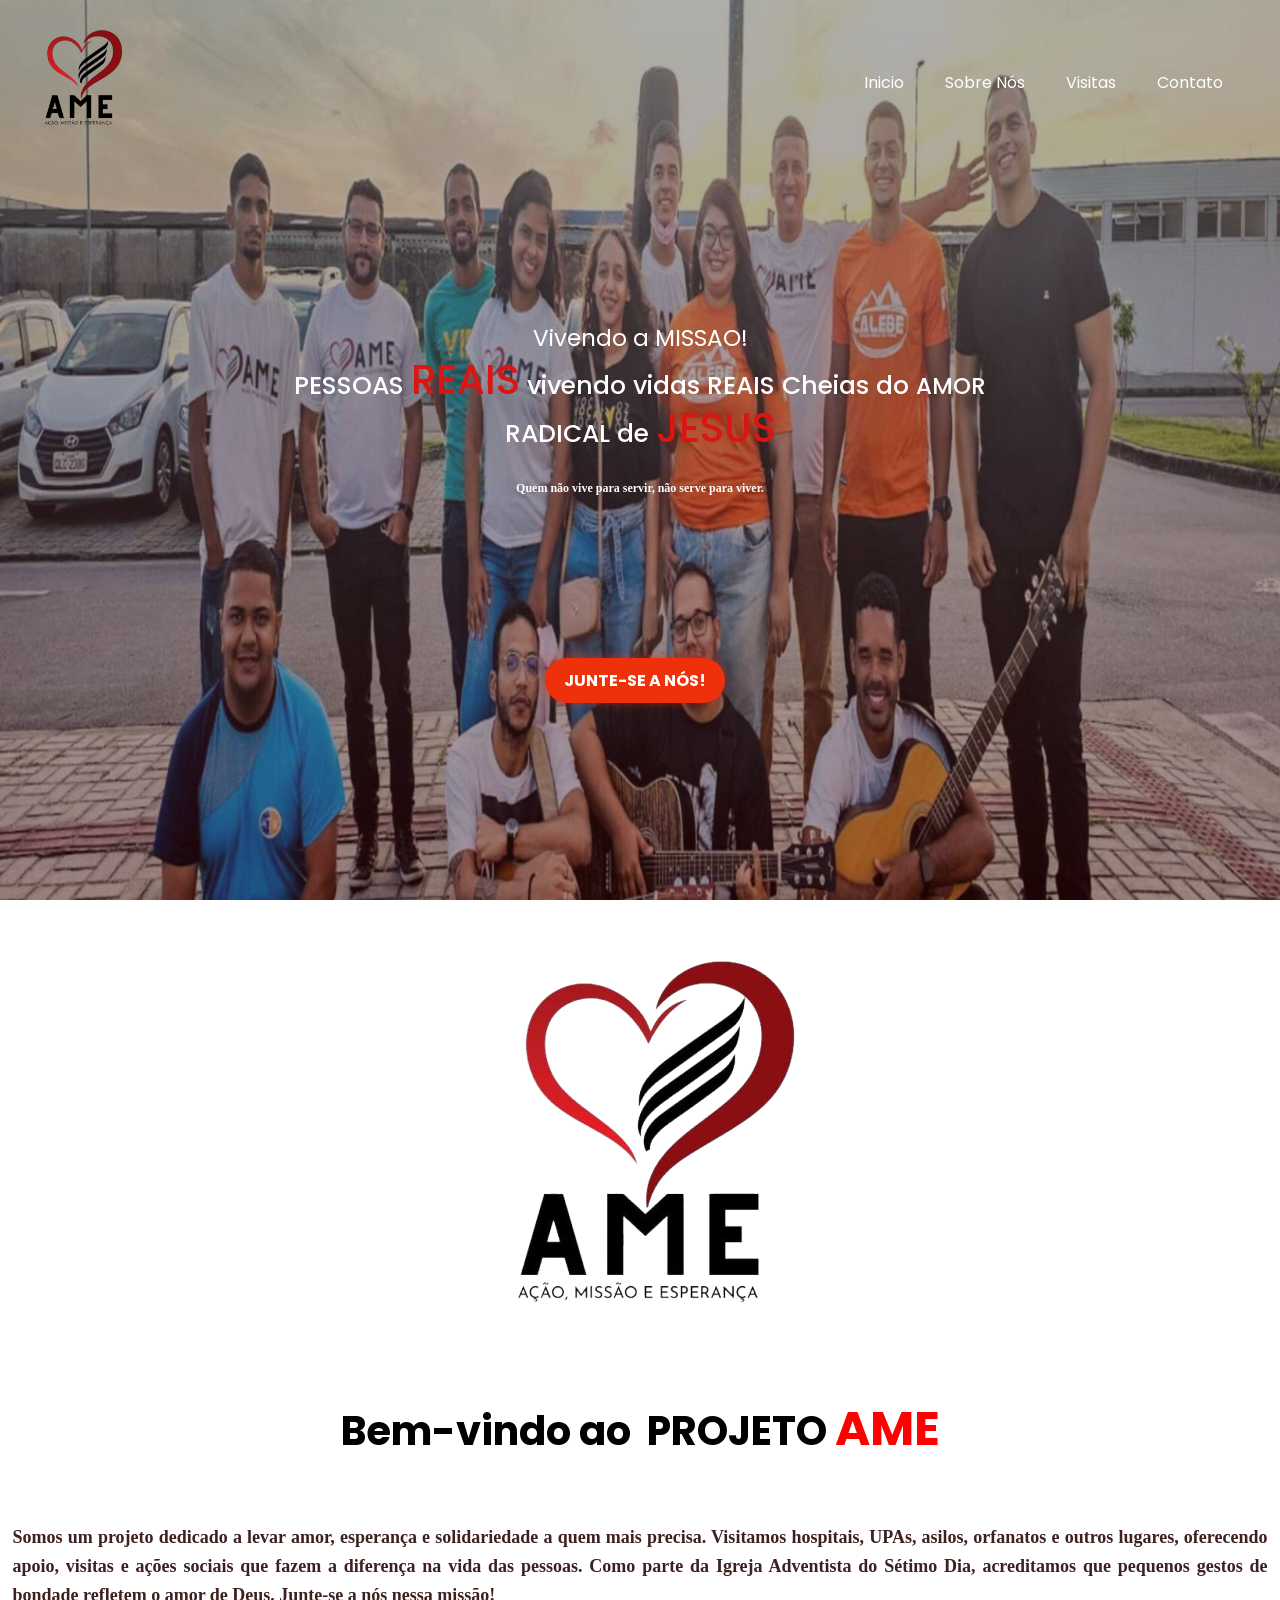
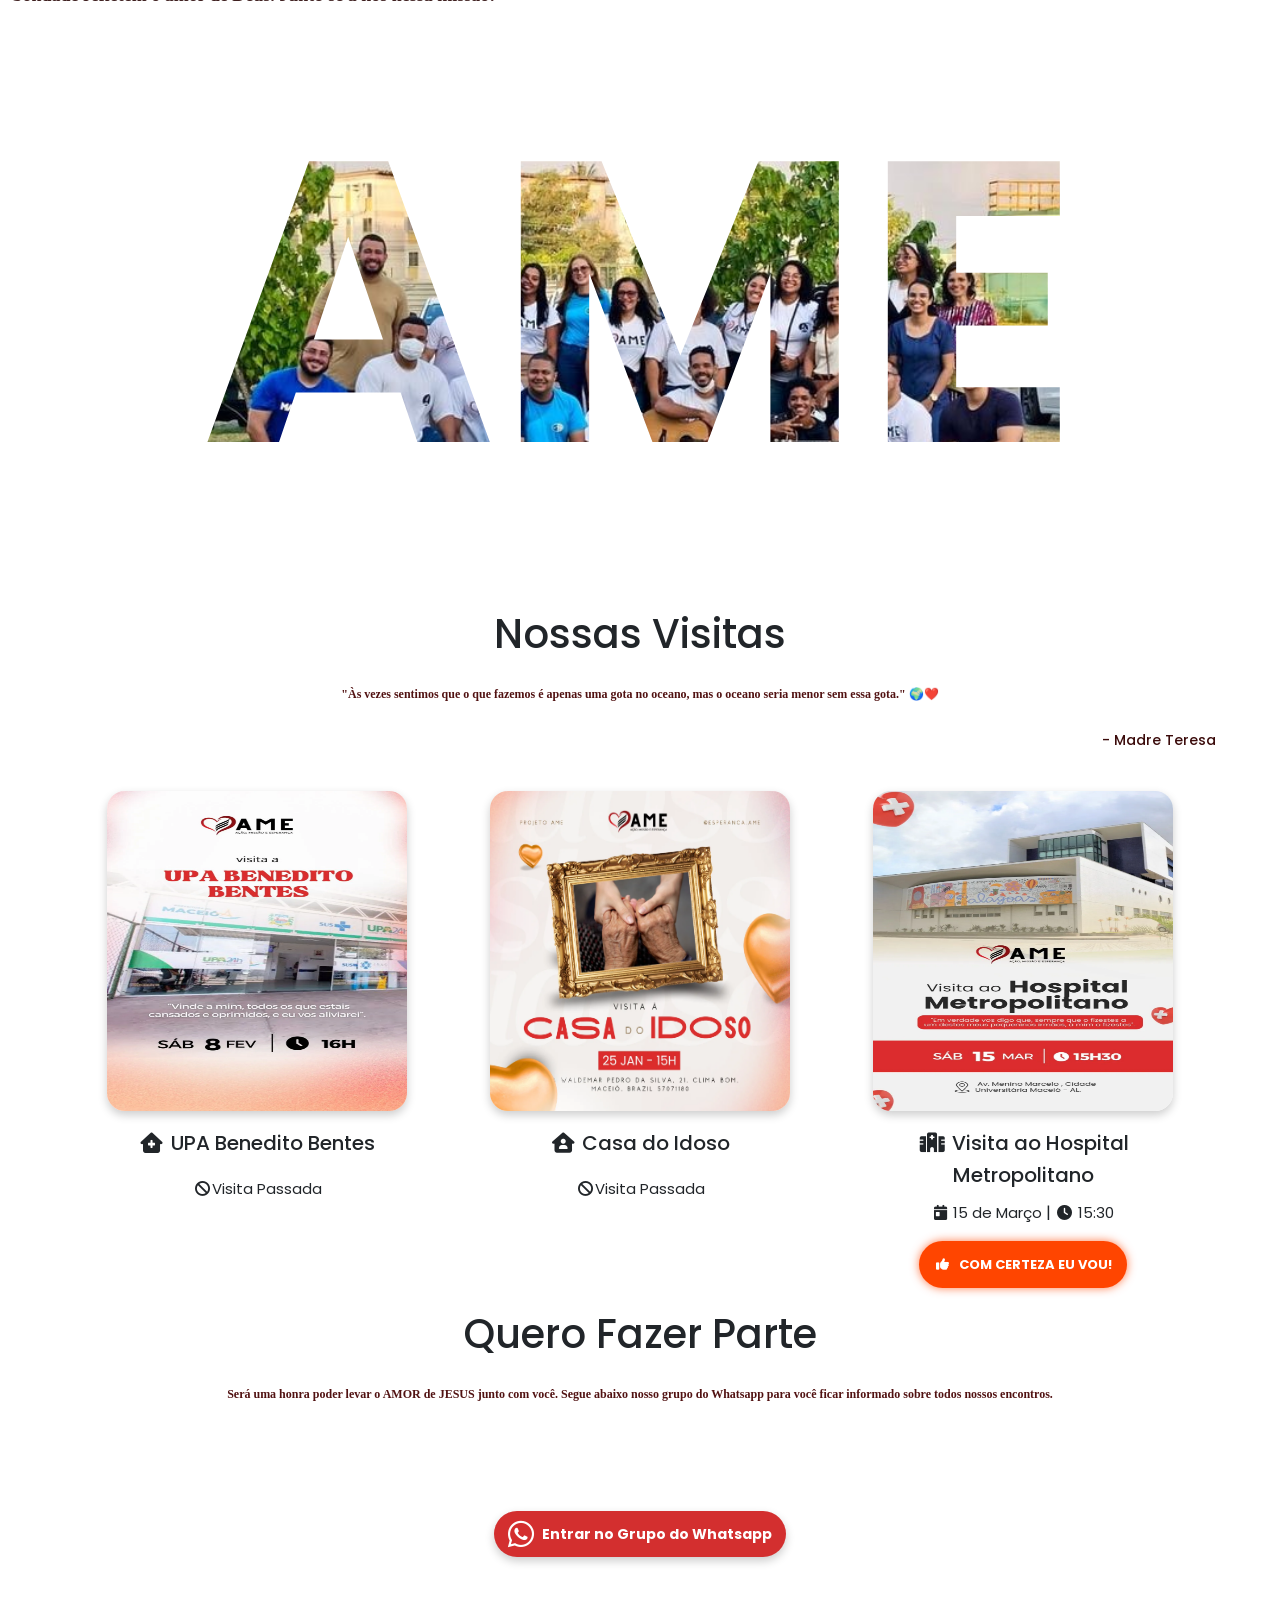
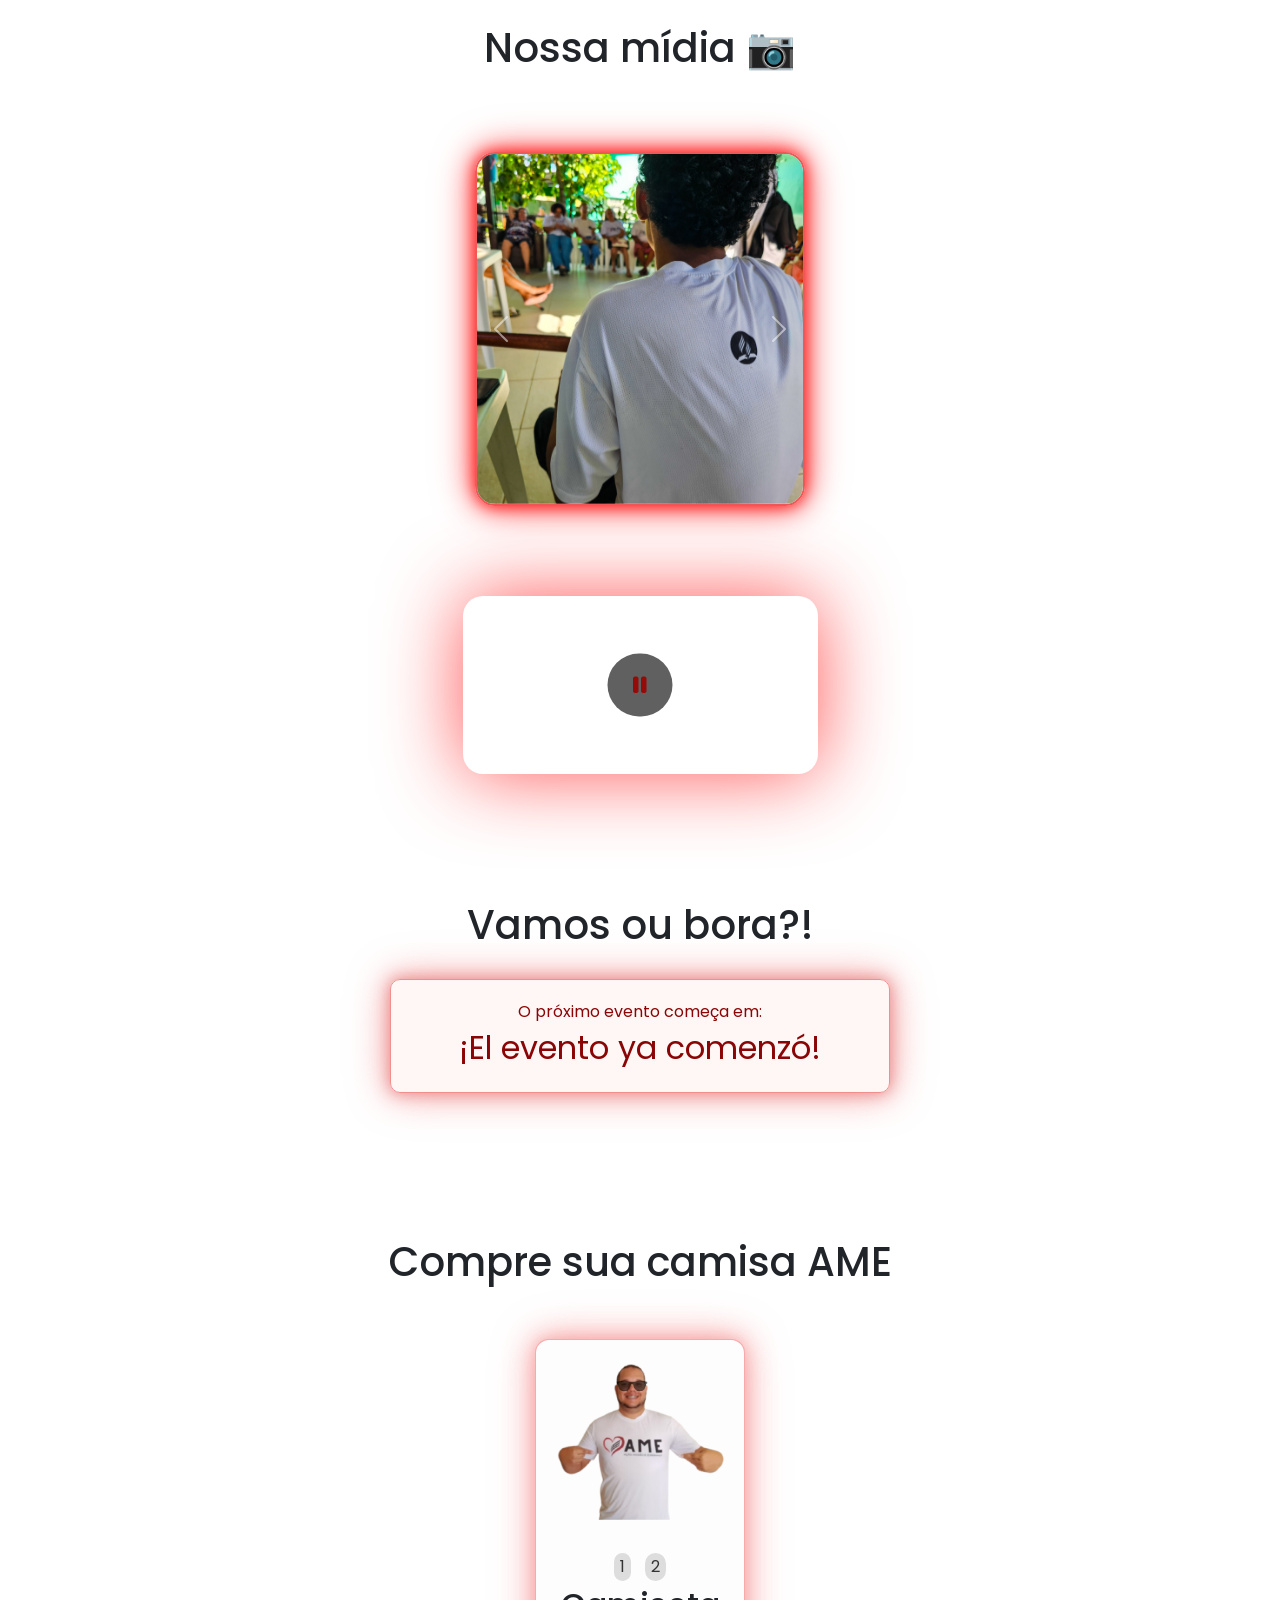
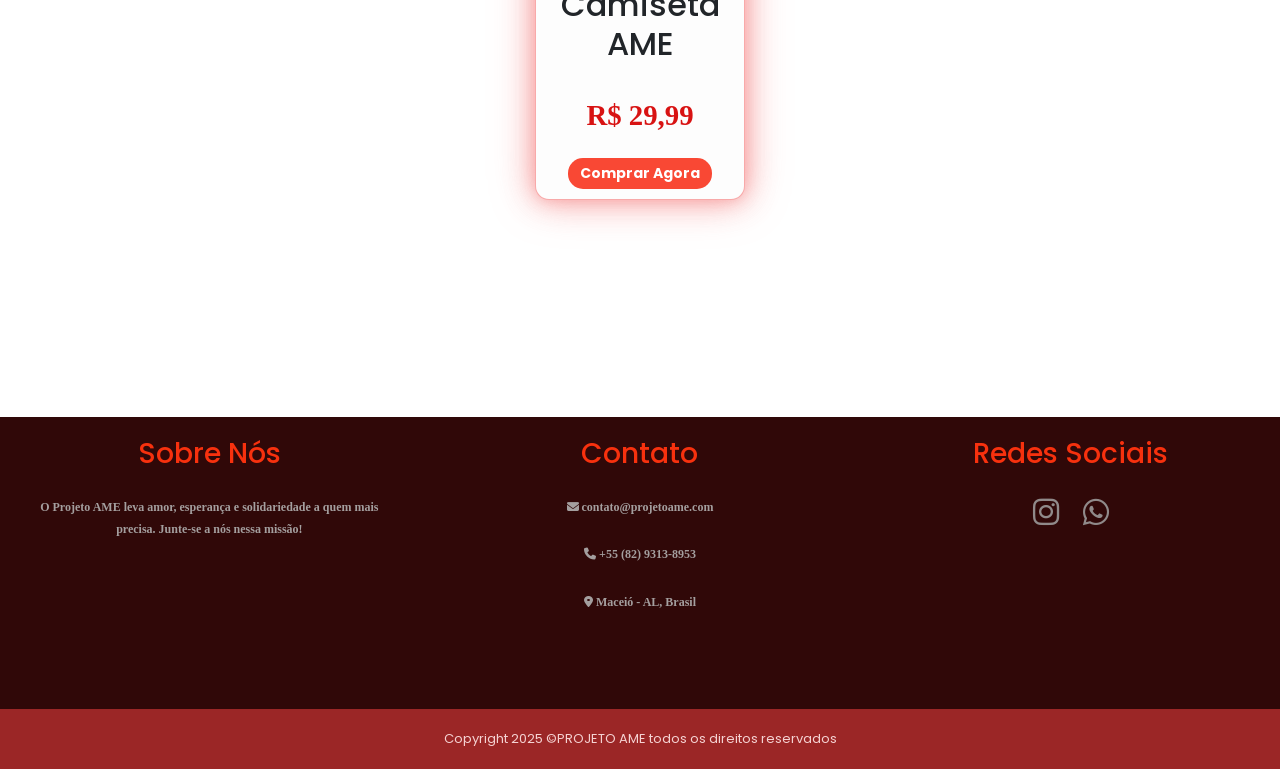
==== index.html @ bfdfeb08 "ok" ====
<!DOCTYPE html>
<html lang="en">
  <head>
    <meta charset="UTF-8" />
    <meta name="viewport" content="width=device-width, initial-scale=1.0" />
    <link rel="icon" type="image/png" href="" />

    <link
      href="https://cdn.jsdelivr.net/npm/bootstrap@5.3.3/dist/css/bootstrap.min.css"
      rel="stylesheet"
      integrity="sha384-QWTKZyjpPEjISv5WaRU9OFeRpok6YctnYmDr5pNlyT2bRjXh0JMhjY6hW+ALEwIH"
      crossorigin="anonymous"
    />
    <script
      src="https://cdn.jsdelivr.net/npm/bootstrap@5.3.3/dist/js/bootstrap.bundle.min.js"
      integrity="sha384-YvpcrYf0tY3lHB60NNkmXc5s9fDVZLESaAA55NDzOxhy9GkcIdslK1eN7N6jIeHz"
      crossorigin="anonymous"
    ></script>
    <title>Projeto AME</title>
    <link
      rel="stylesheet"
      href="https://cdnjs.cloudflare.com/ajax/libs/font-awesome/6.5.2/css/all.min.css"
      integrity="sha512-SnH5WK+bZxgPHs44uWIX+LLJAJ9/2PkPKZ5QiAj6Ta86w+fsb2TkcmfRyVX3pBnMFcV7oQPJkl9QevSCWr3W6A=="
      crossorigin="anonymous"
      referrerpolicy="no-referrer"
    />

    <link rel="stylesheet" href="style.css" />
    <link
      rel="stylesheet"
      href="https://cdnjs.cloudflare.com/ajax/libs/animate.css/4.1.1/animate.min.css"
    />
  </head>
  <audio id="background-music" autoplay>
    <source src="musica.mp3" type="audio/mpeg" />
    Seu navegador não suporta áudio.
  </audio>

  <body>
    <div class="container-fluid main" id="bg-img">
      <nav class="navbar navbar-expand-lg main-nav">
        <div class="container-fluid">
          <a class="navbar-brand" href="#">
            <img
              src="icone.png"
              alt=""
              style="height: 140px; margin-left: -35px"
            />
          </a>
          <button
            class="navbar-toggler"
            type="button"
            data-bs-toggle="collapse"
            data-bs-target="#navbarNav"
            aria-controls="navbarNav"
            aria-expanded="false"
            aria-label="Toggle navigation"
          >
            <span class="navbar-toggler-icon"></span>
          </button>
          <div class="collapse navbar-collapse" id="navbarNav">
            <ul class="navbar-nav">
              <li class="nav-item">
                <a class="nav-link" aria-current="page" href="#">Inicio</a>
              </li>
              <li class="nav-item">
                <a class="nav-link" href="#hjk">Sobre Nós</a>
              </li>
              <li class="nav-item">
                <a class="nav-link" href="#iop">Visitas</a>
              </li>
              <li class="nav-item">
                <a class="nav-link" href="#qwe">Contato</a>
              </li>
            </ul>
          </div>
        </div>
      </nav>

      <div class="center">
        <div class="center-box">
          <span class="animate__animated animate__fadeInDown"
            >Vivendo a MISSAO!</span
          >

          <h1 class="animate__animated animate__fadeInUp">
            PESSOAS <span class="yelo">REAIS</span> vivendo vidas REAIS Cheias
            do <span class="yeo">AMOR</span> RADICAL de
            <span class="yelo">JESUS</span>
          </h1>

          <p>Quem não vive para servir, não serve para viver.</p>

          <br />
          <a
            href="https://chat.whatsapp.com/K0Ucl1IjrQFL1hMzEh7dCT"
            target="_blank"
          >
            <button class="btn1">JUNTE-SE A NÓS!</button>
          </a>
        </div>
      </div>
    </div>

    <div class="container-fluid main2" id="hjk">
      <div class="main2-left">
        <img src="one.png" alt="" />
      </div>

      <div class="main2-right">
        <h1 style="font-size: 2.5rem; font-weight: bold; color: black">
          Bem-vindo ao <span style="color: black">&nbsp;PROJETO</span>
          <span
            class="right-span"
            style="font-size: 3rem; font-weight: bold; color: red"
            >AME</span
          >
        </h1>

        <p class="descricao-projeto">
          <br /><br />

          Somos um projeto dedicado a levar amor, esperança e solidariedade a
          quem mais precisa. Visitamos hospitais, UPAs, asilos, orfanatos e
          outros lugares, oferecendo apoio, visitas e ações sociais que fazem a
          diferença na vida das pessoas. Como parte da Igreja Adventista do
          Sétimo Dia, acreditamos que pequenos gestos de bondade refletem o amor
          de Deus. Junte-se a nós nessa missão!
        </p>
      </div>

      <div class="container-fluid main3" id="iop">
        <div class="ame-container">
          <h1 class="ame">AME</h1>
        </div>
      </div>

      <div class="container-fluid main4">
        <h1>Nossas Visitas</h1>

        <p>
          "Às vezes sentimos que o que fazemos é apenas uma gota no oceano, mas
          o oceano seria menor sem essa gota." 🌍❤️
        </p>

        <div class="author">- Madre Teresa</div>

        <div class="bmw">
          <div class="pastor-cards">
            <img
              src="pastor4.webp"
              alt="Imagem Pastor"
              class="imagem-estilosa"
            />

            <h2>
              <i class="fa-solid fa-house-medical"></i> UPA Benedito Bentes
            </h2>

            <span><i class="fa-solid fa-ban"></i>Visita Passada</span>
            <br />
          </div>
          <div class="pastor-cards">
            <img
              src="pastor3.webp"
              alt="Imagem Pastor"
              class="imagem-estilosa"
            />

            <h2><i class="fa-solid fa-house-user"></i> Casa do Idoso</h2>

            <span><i class="fa-solid fa-ban"></i>Visita Passada</span>

            <br />
          </div>

          <div class="pastor-cards">
            <img
              src="pastor1.webp"
              alt="Imagem Pastor"
              class="imagem-estilosa"
            />

            <h2>
              <i class="fa-solid fa-hospital"></i> Visita ao Hospital Metropolitano
            </h2>
            <span><i class="fa-solid fa-calendar-day"></i> 15 de Março</span> |
            <span><i class="fa-solid fa-clock"></i> 15:30</span>
            <br />
            <a
              href="https://chat.whatsapp.com/K0Ucl1IjrQFL1hMzEh7dCT"
              target="_blank"
            >
              <button class="botao-pulsante">
                <i class="fa-solid fa-thumbs-up"></i>COM CERTEZA EU VOU!
              </button>
            </a>
          </div>

          <div class="main5" id="qwe">
            <div class="cta-section">
              <h1>Quero Fazer Parte</h1>
              <p>
                Será uma honra poder levar o AMOR de JESUS junto com você. Segue
                abaixo nosso grupo do Whatsapp para você ficar informado sobre
                todos nossos encontros.
              </p>

              <a
                href="https://chat.whatsapp.com/K0Ucl1IjrQFL1hMzEh7dCT"
                target="_blank"
                class="whatsapp-btn"
              >
                <i class="fa-brands fa-whatsapp"></i> Entrar no Grupo do
                Whatsapp
              </a>
              <br />
              <br />
              <br />
              <h1>Nossa mídia 📷</h1>
              <div
                id="carrosselAME"
                class="carousel slide"
                data-bs-ride="carousel"
              >
                <div class="carousel-inner">
                  <div class="carousel-item active">
                    <img
                      src="imagem1.jpeg"
                      class="d-block w-100"
                      alt="Imagem 1"
                    />
                  </div>
                  <div class="carousel-item">
                    <img
                      src="imagem2.jpeg"
                      class="d-block w-100"
                      alt="Imagem 2"
                    />
                  </div>
                  <div class="carousel-item">
                    <img
                      src="imagem3.jpeg"
                      class="d-block w-100"
                      alt="Imagem 3"
                    />
                  </div>
                  <div class="carousel-item">
                    <img
                      src="imagem4.jpeg"
                      class="d-block w-100"
                      alt="Imagem 4"
                    />
                  </div>
                  <div class="carousel-item">
                    <img
                      src="imagem5.jpeg"
                      class="d-block w-100"
                      alt="Imagem 5"
                    />
                  </div>
                  <div class="carousel-item">
                    <img
                      src="imagem6.jpeg"
                      class="d-block w-100"
                      alt="Imagem 6"
                    />
                  </div>
                  <div class="carousel-item">
                    <img
                      src="imagem7.jpg"
                      class="d-block w-100"
                      alt="Imagem 7"
                    />
                  </div>
                  <div class="carousel-item">
                    <img
                      src="imagem8.jpg"
                      class="d-block w-100"
                      alt="Imagem 8"
                    />
                  </div>
                </div>

                <!-- Botão para ir à imagem anterior -->
                <button
                  class="carousel-control-prev"
                  type="button"
                  data-bs-target="#carrosselAME"
                  data-bs-slide="prev"
                >
                  <span
                    class="carousel-control-prev-icon"
                    aria-hidden="true"
                  ></span>
                  <span class="visually-hidden">Anterior</span>
                </button>

                <!-- Botão para ir à próxima imagem -->
                <button
                  class="carousel-control-next"
                  type="button"
                  data-bs-target="#carrosselAME"
                  data-bs-slide="next"
                >
                  <span
                    class="carousel-control-next-icon"
                    aria-hidden="true"
                  ></span>
                  <span class="visually-hidden">Próximo</span>
                </button>
              </div>

              <div class="video-container">
                <video id="meuVideo" class="styled-video" autoplay muted>
                  <source src="video.mp4" type="video/mp4" />
                  Seu navegador não suporta vídeos MP4.
                </video>
                <button id="playPauseBtn" onclick="videohandler()" class="video-btn">
                  <i class="fa-solid fa-pause"></i>
                </button>
              </div>
            </div>
            <br />
            <br />
            <h1>Vamos ou bora?!</h1>

            <div class="container-fluid" id="countdown-container">
              <div class="title">O próximo evento começa em:</div>
              <div class="countdown">
                <div>
                  <span id="days">00</span><br /><span class="label">Dias</span>
                </div>
                <div>
                  <span id="hours">00</span><br /><span class="label"
                    >Horas</span
                  >
                </div>
                <div>
                  <span id="minutes">00</span><br /><span class="label"
                    >Minutos</span
                  >
                </div>
                <div>
                  <span id="seconds">00</span><br /><span class="label"
                    >Segundos</span
                  >
                </div>
              </div>
            </div>
            <br />
            <br />
            <br />
            <br />
            <h1>Compre sua camisa AME</h1>
            <div class="container">
              <div class="product-card">
                <div class="image-container">
                  <img id="product-image" src="camisa.png" alt="Camiseta" />
                </div>
                <div class="controls">
                  <button>1</button>
                  <button>2</button>
                </div>
                <h2 class="product-title">Camiseta AME</h2>
                <p class="product-price-large">R$ 29,99</p>
                <a
                  href="https://wa.link/hna1dm"
                  class="buy-button"
                  onclick="comprarAgora()"
                  >Comprar Agora</a
                >
              </div>

              <script>
                document
                  .querySelectorAll(".controls button")
                  .forEach((element, index) => {
                    element.addEventListener("click", () =>
                      trocarImagem(index)
                    );
                  });

                function trocarImagem(numero) {
                  const imagem = document.getElementById("product-image");

                  if (numero === 0) {
                    imagem.src = "camisa.png"; // Frente da camisa
                  } else if (numero === 1) {
                    imagem.src = "verso.png"; // Verso da camisa
                  }
                }
              </script>
            </div>

            <div class="main-5center">
              <div class="footer-container">
                <div class="footer-section">
                  <h3>Sobre Nós</h3>
                  <p>
                    O Projeto AME leva amor, esperança e solidariedade a quem
                    mais precisa. Junte-se a nós nessa missão!
                  </p>
                </div>

                <div class="footer-section">
                  <h3>Contato</h3>
                  <p>
                    <i class="fa-solid fa-envelope"></i> contato@projetoame.com
                  </p>
                  <p><i class="fa-solid fa-phone"></i> +55 (82) 9313-8953</p>
                  <p>
                    <i class="fa-solid fa-location-dot"></i> Maceió - AL, Brasil
                  </p>
                </div>

                <div class="footer-section">
                  <h3>Redes Sociais</h3>
                  <div class="footer-social">
                    <a
                      href="https://www.instagram.com/esperanca.ame?igsh=enE4a3hkMTR0OXQx"
                      ><i class="fa-brands fa-instagram"></i
                    ></a>
                    <a href="https://chat.whatsapp.com/K0Ucl1IjrQFL1hMzEh7dCT"
                      ><i class="fa-brands fa-whatsapp"></i
                    ></a>
                  </div>
                </div>
                <footer>
                  <span>
                    Copyright 2025 &copy;PROJETO AME todos os direitos
                    reservados</span
                  >
                </footer>
              </div>
            </div>
          </div>
          <script src="script.js"></script>
        </div>
      </div>
    </div>
  </body>
</html>
---- style.css ----
@import url("https://fonts.googleapis.com/css2?family=Poppins:ital,wght@0,100;0,200;0,300;0,400;0,500;0,600;0,700;0,800;0,900;1,100;1,200;1,300;1,400;1,500;1,600;1,700;1,800;1,900&display=swap");
@import url("https://fonts.googleapis.com/css2?family=Poppins:wght@300;400;600&display=swap");

* {
  margin: 0;
  padding: 0;
  font-family: "Poppins", sans-serif;
  box-sizing: border-box;
}

.main {
  width: 100%;
  height: 100vh;
  min-height: 100vh; /* A altura mínima será sempre 100% da altura da tela */
  background-position: center; /* Centraliza a imagem */
  background-size: cover; /* Garante que a imagem cubra toda a área sem distorção */
  transition: 1s; /* Transição suave para a mudança da imagem */
  background-repeat: no-repeat; /* Evita que a imagem se repita */
  background-image: linear-gradient(rgba(95, 93, 93, 0.5), rgba(67, 6, 6, 0.4)),
    url("imagem3.jpeg"); /* A imagem de fundo */
  background-attachment: fixed; /* A imagem não se move ao rolar a página */
  object-fit: cover; /* Garante que a imagem se ajuste bem em dispositivos móveis também */
}

.nav-link {
  color: white;
}

.navbar-brand {
  color: rgb(255, 255, 255);
  font-size: 25px;
  font-family: "Poppins", sans-serif;
  margin-left: 20px;
}

.navbar-brand:hover {
  color: white;
}

.nav-link {
  color: rgb(255, 255, 255);
  margin-right: 25px;
  font-family: "Poppins", sans-serif;
  position: relative;
  /* background-color: rgb(78, 44, 44); */
  padding: 3px 0px;
  /* border: 1px solid white; */
}

nav ul li a:after {
  content: " ";
  width: 0;
  height: 3px;
  left: 0;
  bottom: 0;
  color: white;
  background-color: rgb(243, 21, 21);
  position: absolute;
  transition: 0.4s;
}

nav ul li a:hover:after {
  width: 100%;
  color: white;
}

.nav-link:hover {
  color: white;
}

.myNavbar {
  background-color: black;
  position: sticky;
  top: 0;
}

.navbar-collapse {
  display: flex;
  justify-content: right;
}

.navbar-toggler {
  color: transparent;
}

#myIcon {
  color: white;
  font-size: 24px;
  padding-top: 5px;
}

.navM {
  color: red;
  font-size: 28px;
  font-family: "Gill Sans", "Gill Sans MT", Calibri, "Trebuchet MS", sans-serif;
}

.majeed {
  color: red;
  font-family: "Gill Sans", "Gill Sans MT", Calibri, "Trebuchet MS", sans-serif;
}

.center {
  height: 90vh;
  width: 100%;
  display: flex;
  justify-content: center;
  align-items: center;
  /* background-color: red; */
}

.center-box {
  height: 500px;
  width: 800px;
  text-align: center;
  /* background-color: blue; */
}

.center-box span {
  color: white;

  font-size: 23px;
}

.center-box h1 {
  color: white;
  font-size: 25px;
}

.center-box p {
  color: white;
  font-size: 12px;
}
.btn1 {
  height: 45px;
  width: 180px;
  border-radius: 30px;
  border: none;
  background-color: rgb(239, 49, 11);
  color: white;
  font-size: 16px;
  font-weight: bold;
  cursor: pointer;
  transition: 0.3s ease-in-out;
  box-shadow: 0 0 10px rgba(239, 49, 11, 0.5);
  animation: pulsar-cora 2.2s infinite ease-in-out;

  /* Ajuste a margem para subir ou descer o botão */
  margin-top: 110px; /* Para descer mais o botão */
  /* margin-bottom: 20px; Para descer mais o botão se precisar de ajuste em outra direção */
}

/* Efeito de pulsação estilo coração */
@keyframes pulsar-cora {
  0% {
    transform: scale(1);
  }
  30% {
    transform: scale(1.1);
  }
  50% {
    transform: scale(1);
  }
  70% {
    transform: scale(1.1);
  }
  100% {
    transform: scale(1);
  }
}

/* Efeito ao passar o mouse */
.btn1:hover {
  background-color: rgb(200, 40, 10);
  box-shadow: 0 0 20px rgba(239, 49, 11, 0.9);
  transform: scale(1.1);
}

.btn2 {
  height: 45px;
  width: 160px;
  border-radius: 30px;
  border: none;
  background-color: transparent;
  color: rgb(243, 14, 14);
  border: 2px solid rgb(234, 8, 8);
  font-size: 16px;
  font-weight: bold;
  cursor: pointer;
  transition: 0.3s ease-in-out;
  position: relative;
  overflow: hidden;
}

/* Efeito de brilho ao passar o mouse */
.btn2:hover {
  color: white;
  background-color: rgb(234, 8, 8);
  box-shadow: 0 0 15px rgba(234, 8, 8, 0.8), 0 0 30px rgba(234, 8, 8, 0.5);
  transform: scale(1.05);
}

/* Brilho ao redor do botão */
.btn2::before {
  content: "";
  position: absolute;
  top: -3px;
  left: -3px;
  right: -3px;
  bottom: -3px;
  border-radius: 30px;
  background: rgba(234, 8, 8, 0.5);
  z-index: -1;
  filter: blur(10px);
  opacity: 0;
  transition: opacity 0.3s ease-in-out;
}

/* Ativar brilho ao passar o mouse */
.btn2:hover::before {
  opacity: 1;
}

.btn1,
.btn2 {
  margin-right: 10px; /* Adiciona espaço entre os botões */
}

.video-container {
  position: relative;
  display: flex;
  justify-content: center;
  align-items: center;
  margin: 50px auto; /* Centraliza na página */
  margin-top: 70px; /* Aumente esse valor para descer mais */
  border-radius: 15px;
  overflow: visible; /* Permite que o brilho apareça */
  padding: 10px; /* Espaço para não cortar o efeito */
}

.styled-video {
  width: 355px; /* Ajuste a largura se precisar */
  height: auto;
  border-radius: 20px;
  box-shadow: 0px 0px 80px rgba(282, 41, 41, 0.8); /* Deixei a sombra mais forte */
}

/* Botão play/pause no centro do vídeo */
.video-btn {
  position: absolute;
  background: rgba(29, 29, 29, 0.7);
  border: none;
  width: 65px;
  color: rgb(151, 10, 10);
  font-size: 22px;
  padding: 15px;
  border-radius: 350px;
  cursor: pointer;
  transition: 0.3s;
  top: 50%;
  left: 50%;
  transform: translate(-50%, -50%);
}

.video-btn:hover {
  background: rgba(253, 30, 41, 0.8);
}

.center-box .yelo {
  color: rgb(218, 22, 19);
  font-size: 40px;
}

.right-span {
  color: rgb(239, 40, 9);
}

.cta-section {
  text-align: center;
  margin-top: 20px;
}

.whatsapp-btn {
  display: inline-flex;
  align-items: center;
  background-color: #d32f2f; /* Vermelho bonito */
  color: white;
  padding: 8px 14px;
  font-size: 14px;
  font-weight: bold;
  text-decoration: none;
  border-radius: 35px;
  box-shadow: 0 4px 10px rgba(0, 0, 0, 0.2);
  transition: transform 0.2s, box-shadow 0.2s;
  animation: pulse 1.5s infinite;
}

.whatsapp-btn {
  margin-top: 80px; /* Aumente esse valor para descer mais */
}

.whatsapp-btn i {
  font-size: 30px;
  margin-right: 8px;
}

.whatsapp-btn:hover {
  transform: scale(1.1);
  box-shadow: 0 6px 14px rgba(0, 0, 0, 0.3);
}

/* Efeito pulsante */
@keyframes pulse {
  0% {
    transform: scale(1);
  }
  50% {
    transform: scale(1.1);
  }
  100% {
    transform: scale(1);
  }
}

.profile-image {
  width: 400px; /* Ajuste o tamanho conforme necessário */
  height: 400px;
  border-radius: 50%; /* Deixa a imagem redonda */
}

footer {
  background: #f18c8c;
  color: rgb(245, 210, 210);
  text-align: center;
  padding: 30px 0;
  margin-top: 50px;
  font-size: 13px;
}

.footer-container {
  display: flex;
  justify-content: space-between;
  flex-wrap: wrap;
  max-width: auto;
  margin-top: 217px;
  background-color: #300808; /* Cor de fundo escura */
  color: white; /* Cor do texto */
}

.footer-section {
  flex: 1;
  padding: 20px;
  min-width: 250px;
}

.footer-section h3 {
  color: #f7310e;
  margin-bottom: 15px;
}

.footer-section p,
.footer-section a {
  color: #a49f9f;
  text-decoration: none;
}

.footer-section a:hover {
  color: #f7310e;
}

.footer-social {
  margin-top: 20px;
}

.footer-social a {
  color: rgb(144, 138, 138);
  margin: 0 10px;
  font-size: 30px;
}

.footer-social a:hover {
  color: #ae240b;
}

.imagem-estilosa {
  width: 100%; /* Faz a imagem ser responsiva */
  max-width: 500px; /* Tamanho máximo */
  border-radius: 18px; /* Borda arredondada */
  box-shadow: 0 4px 10px rgba(0, 0, 0, 0.2); /* Sombra suave */
  transition: transform 0.3s ease, box-shadow 0.3s ease; /* Transições suaves */
}

/* Efeito ao passar o mouse */
.imagem-estilosa:hover {
  transform: scale(1.03); /* Aumenta a imagem um pouco */
  box-shadow: 0 8px 20px rgba(0, 0, 0, 0.3); /* Sombra mais forte ao passar o mouse */
}

.botao-pulsante {
  background-color: #ff4500; /* Cor vibrante */
  color: white;
  font-size: 13px;
  font-weight: bold;
  border: none;
  border-radius: 35px;
  padding: 7px 15px;
  margin-top: 11px; /* Ajuste o valor conforme necessário */
  cursor: pointer;
  display: inline-flex;
  align-items: center;
  gap: 8px; /* Espaço entre o ícone e o texto */
  box-shadow: 0 0 10px rgba(255, 69, 0, 0.7);
  transition: transform 0.2s, box-shadow 0.2s;
  animation: pulsar 1.5s infinite;
}

/* Animação de pulsação */
@keyframes pulsar {
  0% {
    transform: scale(1);
    box-shadow: 0 0 10px rgba(255, 69, 0, 0.7);
  }
  50% {
    transform: scale(1.1);
    box-shadow: 0 0 20px rgba(255, 69, 0, 1);
  }
  100% {
    transform: scale(1);
    box-shadow: 0 0 10px rgba(255, 69, 0, 0.7);
  }
}

/* Efeito ao passar o mouse */
.botao-pulsante:hover {
  transform: scale(1.15);
  box-shadow: 0 0 25px rgba(255, 69, 0, 1);
}

p {
  font-family: "Great Vibes", cursive;
  font-size: 12px;
  font-weight: bold;
  color: rgb(81, 18, 18);
  line-height: 1.9;
  text-align: center; /* Agora o texto ficará justificado */
  margin: 25px; /* Adiciona 20px de margem em todos os cantos */
}

.descricao-projeto {
  font-family: "sans-serif", cursive;
  font-size: 18px;
  font-weight: bold;
  color: rgb(63, 32, 32);
  line-height: 1.6;
  text-align: justify;
  margin: 0 0.5px; /* Adiciona espaçamento à esquerda e direita da descrição */
}

.author {
  font-family: "Poppins", sans-serif;
  font-size: 14px;
  font-weight: 450;
  text-align: right; /* Mantém o texto alinhado à direita */
  margin-right: 40px;
  color: rgb(59, 11, 11);
  margin-top: 10px;
  white-space: nowrap; /* Impede que o nome quebre para a próxima linha */
}

.main3 {
  position: relative;
  min-height: 65vh;
  width: 100%;
  overflow: hidden;
  opacity: 0; /* Começa invisível */
  transform: translateY(50px); /* Levemente deslocada para baixo */
  transition: opacity 1s ease-out, transform 1s ease-out;
  display: flex;
  align-items: center;
  justify-content: center;
}

.main3.show {
  opacity: 1;
  transform: translateY(0); /* Volta para posição normal */
}

.main3::before {
  content: "";
  position: absolute;
  top: 0;
  left: 0;
  width: 100%;
  height: 100%;
  background-image: url("kkkk.jpg");
  background-size: cover;
  background-position: center;
  z-index: -1;
}

.main4 {
  min-height: 70vh;
  text-align: center;
  width: 100%;
  background-position: center;
  background-size: cover;
  background-color: rgb(255, 255, 255);
  /* background-attachment: fixed; */
}
.main4 h1 {
  padding-top: 15px;
}
.bmw {
  width: 100%;
  margin-top: 40px;
  /* background-color: rgb(36, 81, 177); */
  display: flex;
  flex-wrap: wrap;
  justify-content: space-evenly;
  align-items: center;
}

.pastor-cards {
  height: 480px;
  width: 300px;
  /* background-color: black; */
}
.pastor-cards img {
  height: 320px;
}
.pastor-cards h2 {
  font-size: 20px;
  padding-top: 12px;
}
.pastor-cards span {
  font-size: 15px;
}
.pastor-cards i {
  padding: 10px 2px;
}
.main5 {
  height: 115vh;
  width: 100%;
  /* background-color: rgb(29, 20, 20); */
  text-align: center;
}
.main5 h1 {
  padding-top: 19px;
}

.a5center-left {
  height: 100%;
  width: 50%;
  text-align: left;
  padding: 20px;
  background-color: rgb(255, 255, 255);
}
.a5center-right {
  height: 100%;
  width: 50%;
  /* background-color: rgb(224, 64, 24); */
}
.a5center-left h3 {
  font-size: 17px;
  margin-top: 20px;
}
.a5center-left i {
  font-size: 15px;
  color: rgb(181, 224, 101);
}

.a5center-right input[type="text"] {
  height: 50px;
  border-radius: 5px;
  border: 1px solid rgb(219, 221, 217);
  margin-top: 10px;
  width: 80%;
  padding-left: 10px;
}
.a5center-right textarea {
  height: 100px;
  border-radius: 5px;
  margin-top: 10px;
  padding: 10px;
  width: 80%;
  border: 1px solid rgb(219, 221, 217);
}
.a5center-right button {
  height: 40px;
  width: 160px;
  border-radius: 10px;
  border: none;
  background-color: rgb(243, 103, 103);
}

footer {
  height: 50px;
  width: 100%;
  display: flex;
  justify-content: center;
  align-items: center;
  background-color: rgb(155, 38, 38);
}

@media screen and (max-width: 700px) {
  .nav-link {
    margin-right: 0;
    text-align: right;
  }

  .btn2 {
    margin-top: 20px;
  }

  .main2 {
    flex-direction: column;
  }

  .main2-right {
    width: 100%;
  }

  .main2-right p {
    margin-top: 10px;
  }
  .main2-left {
    width: 100%;
  }
  .main2-left img {
    width: 100%;
  }
}

.main-5center {
  margin-left: -3.33vh;
  margin-right: -3.33vh;
}

#carrosselAME {
  max-width: 330px;
  margin: 80px auto;
  border-radius: 20px;
  overflow: hidden;
  border: 2px solid rgb(240, 87, 87); /* Borda vermelha sólida */
  box-shadow: 0 0 15px rgba(255, 0, 0, 0.8), 0 0 30px rgba(255, 0, 0, 0.6),
    0 0 45px rgba(255, 0, 0, 0.4); /* Efeito de brilho */
  transition: all 0.3s ease-in-out;
}

#carrosselAME:hover {
  box-shadow: 0 0 20px rgba(255, 0, 0, 1), 0 0 40px rgba(255, 0, 0, 0.8),
    0 0 60px rgba(255, 0, 0, 0.6); /* Aumenta o brilho ao passar o mouse */
}

.carousel-inner img {
  object-fit: cover;
  height: 350px;
}

#countdown-container {
  text-align: center;
  font-family: "Orbitron", sans-serif;
  background: rgba(254, 237, 237, 0.486);
  padding: 20px;
  border-radius: 10px;
  color: rgb(138, 5, 5);
  margin: 30px auto;
  max-width: 500px;
  border: 1px solid rgb(241, 143, 143); /* Borda vermelha sólida */
  box-shadow: 0 0 15px rgba(227, 123, 123, 0.8),
    0 0 30px rgba(245, 164, 164, 0.726), 0 0 45px rgba(246, 116, 116, 0.4); /* Efeito de brilho */
  transition: all 0.3s ease-in-out;
}

.countdown {
  display: flex;
  justify-content: center;
  gap: 20px;
  font-size: 2rem;
}

.label {
  font-size: 0.8rem;
  text-transform: uppercase;
  color: #ed1212;
}

.container {
  display: flex;
  justify-content: center;
  align-items: center;
  width: 99%;
}
.product-card {
  background: rgb(253, 253, 253);
  box-shadow: 0 4px 8px rgba(16, 16, 16, 0.1); /* Sombra suave */
  text-align: center;
  border-radius: 14px;
  max-width: 210px;
  transition: transform 0.3s ease-in-out, box-shadow 0.3s ease-in-out;
  margin-top: 45px;
  position: relative; /* Necessário para a borda luminosa */
  border: 1px solid rgba(236, 4, 4, 0.336); /* Borda vermelha sólida */
  box-shadow: 0 0 15px rgba(237, 89, 89, 0.253),
    0 0 30px rgba(244, 115, 115, 0.463), 0 0 45px rgba(246, 116, 116, 0.4); /* Efeito de brilho */
  transition: all 0.3s ease-in-out;
}

/*.product-card::before {
  content: '';
  position: absolute;
  top: -5px;
  left: -5px;
  right: -5px;
  bottom: -5px;
}*/

.image-container {
  width: 100%;
  display: flex;
  justify-content: center;
}
.image-container img {
  width: 90%;
  border-radius: 10px;
  transition: opacity 0.5s ease-in-out;
}
.controls {
  margin-top: 8px;
}
.controls button {
  background: #ddd;
  color: #333;
  border: none;
  padding: 2px 6px;
  margin: 5px;
  border-radius: 18px;
  cursor: pointer;
  transition: background 0.3s;
}
.controls button:hover {
  background: #bbb;
}
.buy-button {
  background: #f94834;
  color: white;
  padding: 5px 12px; /* Diminui a área interna do botão */
  border: none;
  border-radius: 15px; /* Ajusta o arredondamento */
  font-size: 14px; /* Diminui o tamanho do texto */
  cursor: pointer;
  transition: 0.3s;
  text-decoration: none;
  display: inline-block;
  font-weight: bold;
  animation: pulse 1.5s infinite;
  position: relative;
  top: -10px; /* Sobe o botão 10px */
}
.buy-button:hover {
  background: #f91616;
}
@keyframes pulse {
  0% {
    transform: scale(1);
  }
  50% {
    transform: scale(1.05);
  }
  100% {
    transform: scale(1);
  }
}

.product-price-large {
  font-size: 1.8em;
  font-weight: bold;
  color: #d81313;
}

@media (max-width: 768px) {
  .main {
    background-attachment: scroll; /* Evita problemas de fundo em mobile */
  }

  .center {
    flex-direction: column; /* Empilha os elementos no centro */
    text-align: center;
  }

  .center-box {
    width: 90%; /* Garante que o conteúdo não fique muito largo */
  }

  .main2-left,
  .main2-right {
    width: 100%; /* Evita que os elementos fiquem apertados */
    text-align: center;
  }

  .pastor-cards {
    width: 90%; /* Ajusta os cards em telas menores */
  }
}

.main2-right,
.main2-left {
  align-items: center;
  justify-content: center;
  display: flex;
  flex-direction: column;
}

.ame-container {
  position: absolute;
  margin: 0;
  top: 0;
  left: 0;
  right: 0;
  bottom: 0;
  align-items: center;
  justify-content: center;
  display: flex;
  background-color: white;
  padding: 0.5em 1em;
  z-index: 1;
}

.ame {
  margin: 0;
  font-size: 25rem;
  font-weight: bold;
  position: relative;
  color: transparent;
  background-image: url("kkkk.jpg");
  background-size: cover;
  background-position: center;
  -webkit-background-clip: text;
  background-clip: text;
}

@media (max-width: 600px) {
  .ame {
    font-size: 10rem;
  }

  .main3 {
    z-index: -99999999;
    margin-top: -17.3vh;
    margin-bottom: -18.3vh;
  }
}
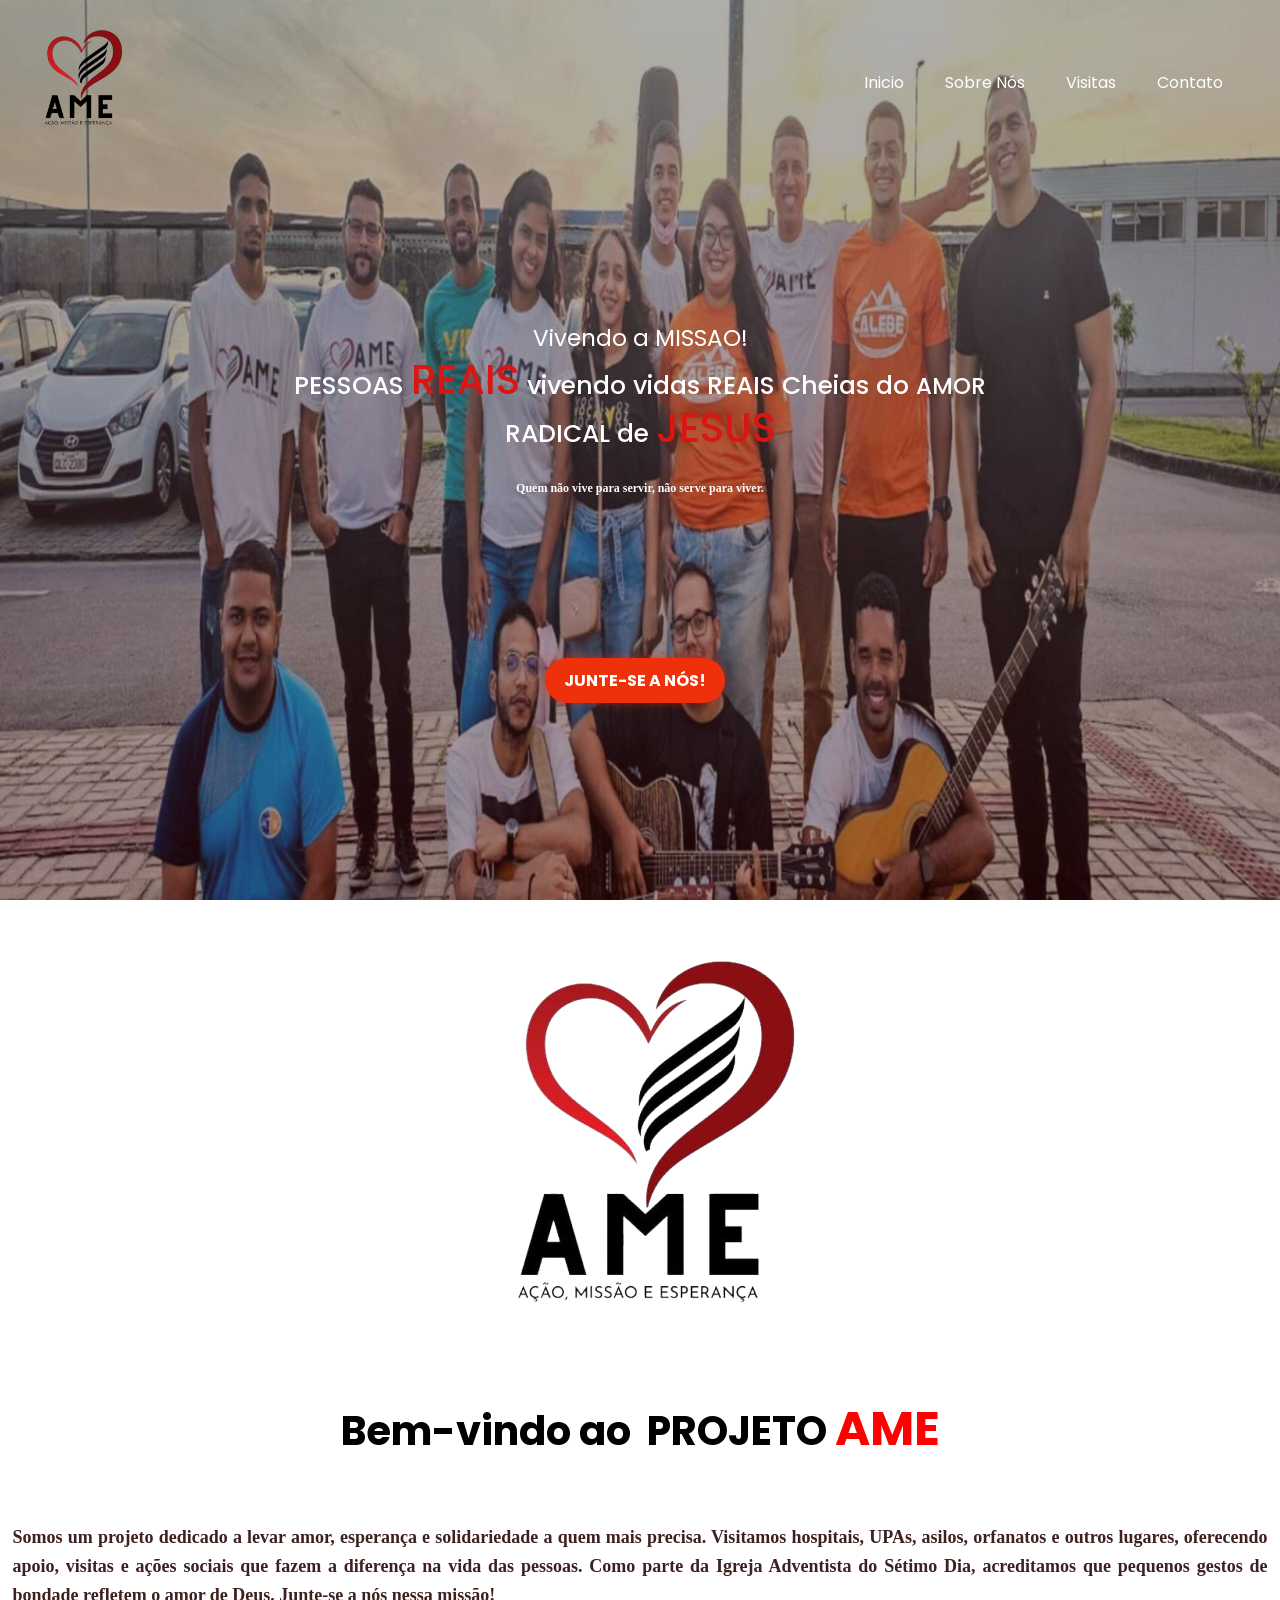
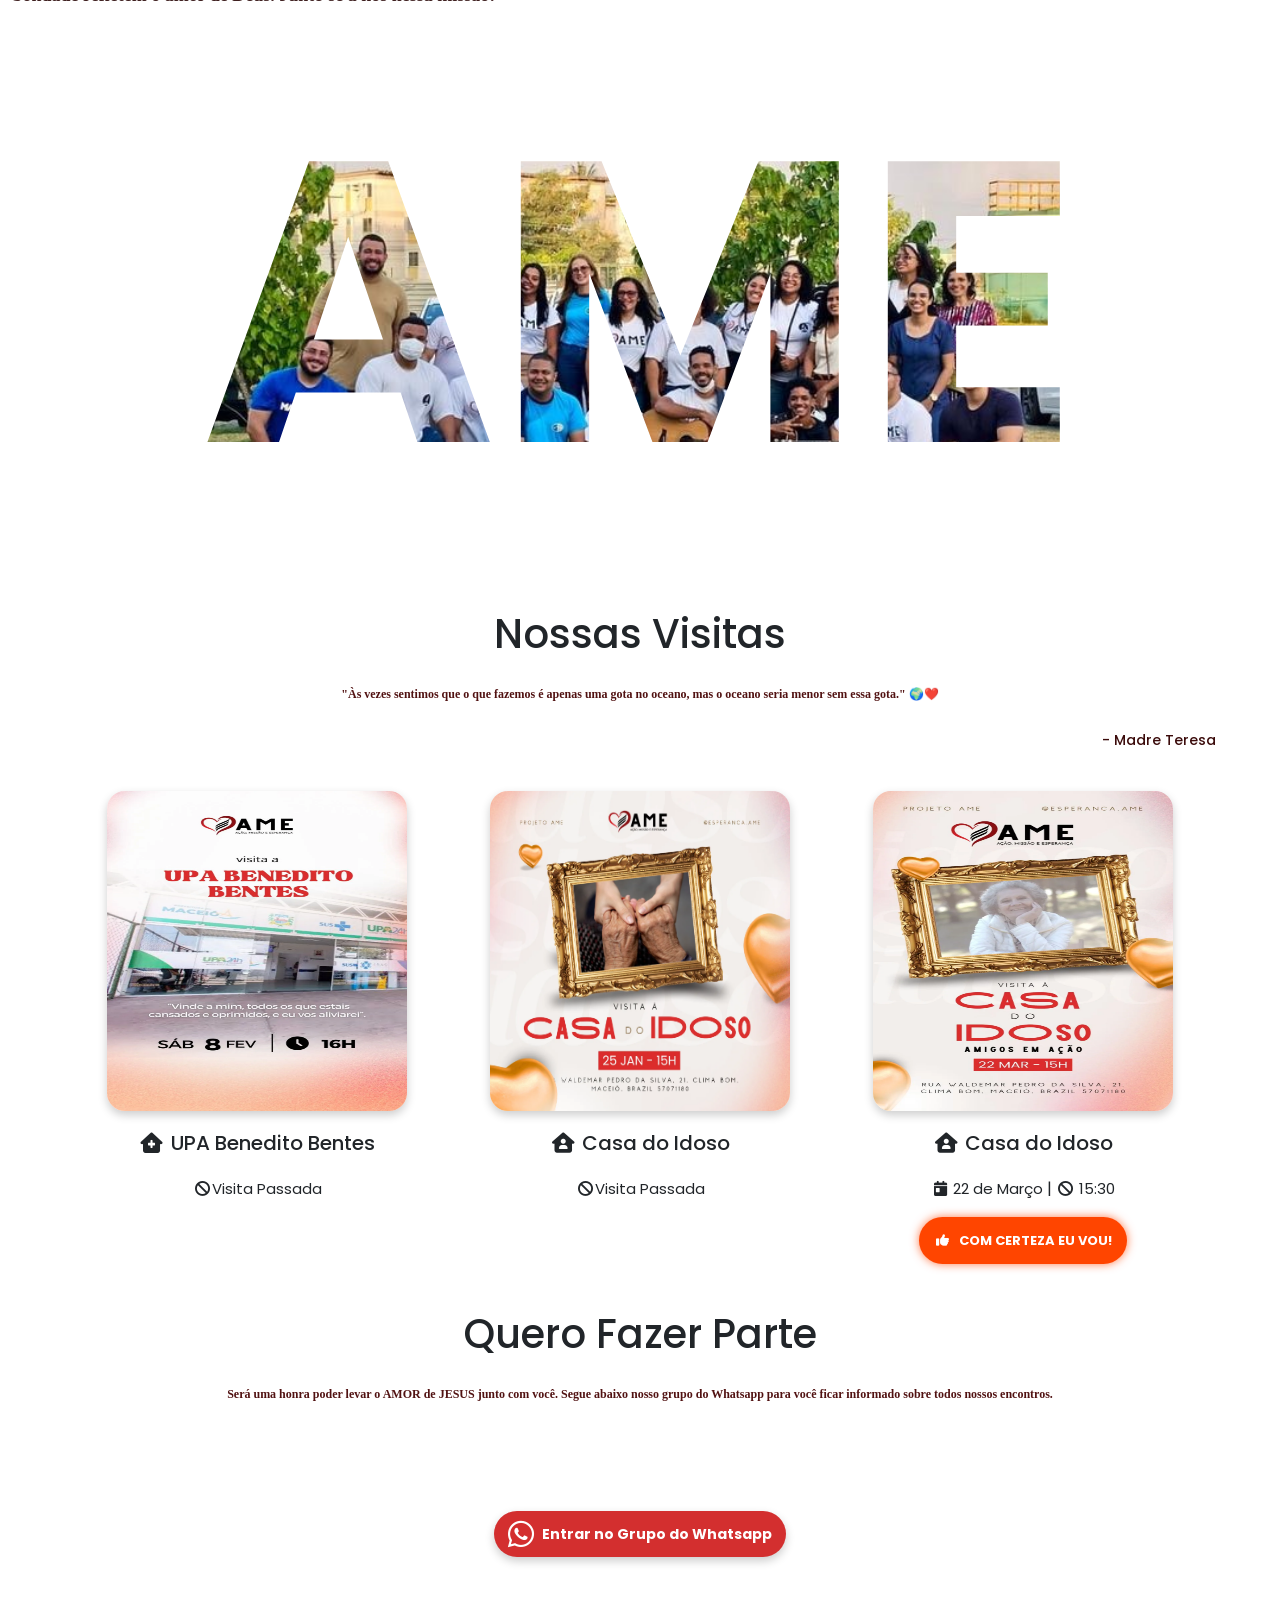
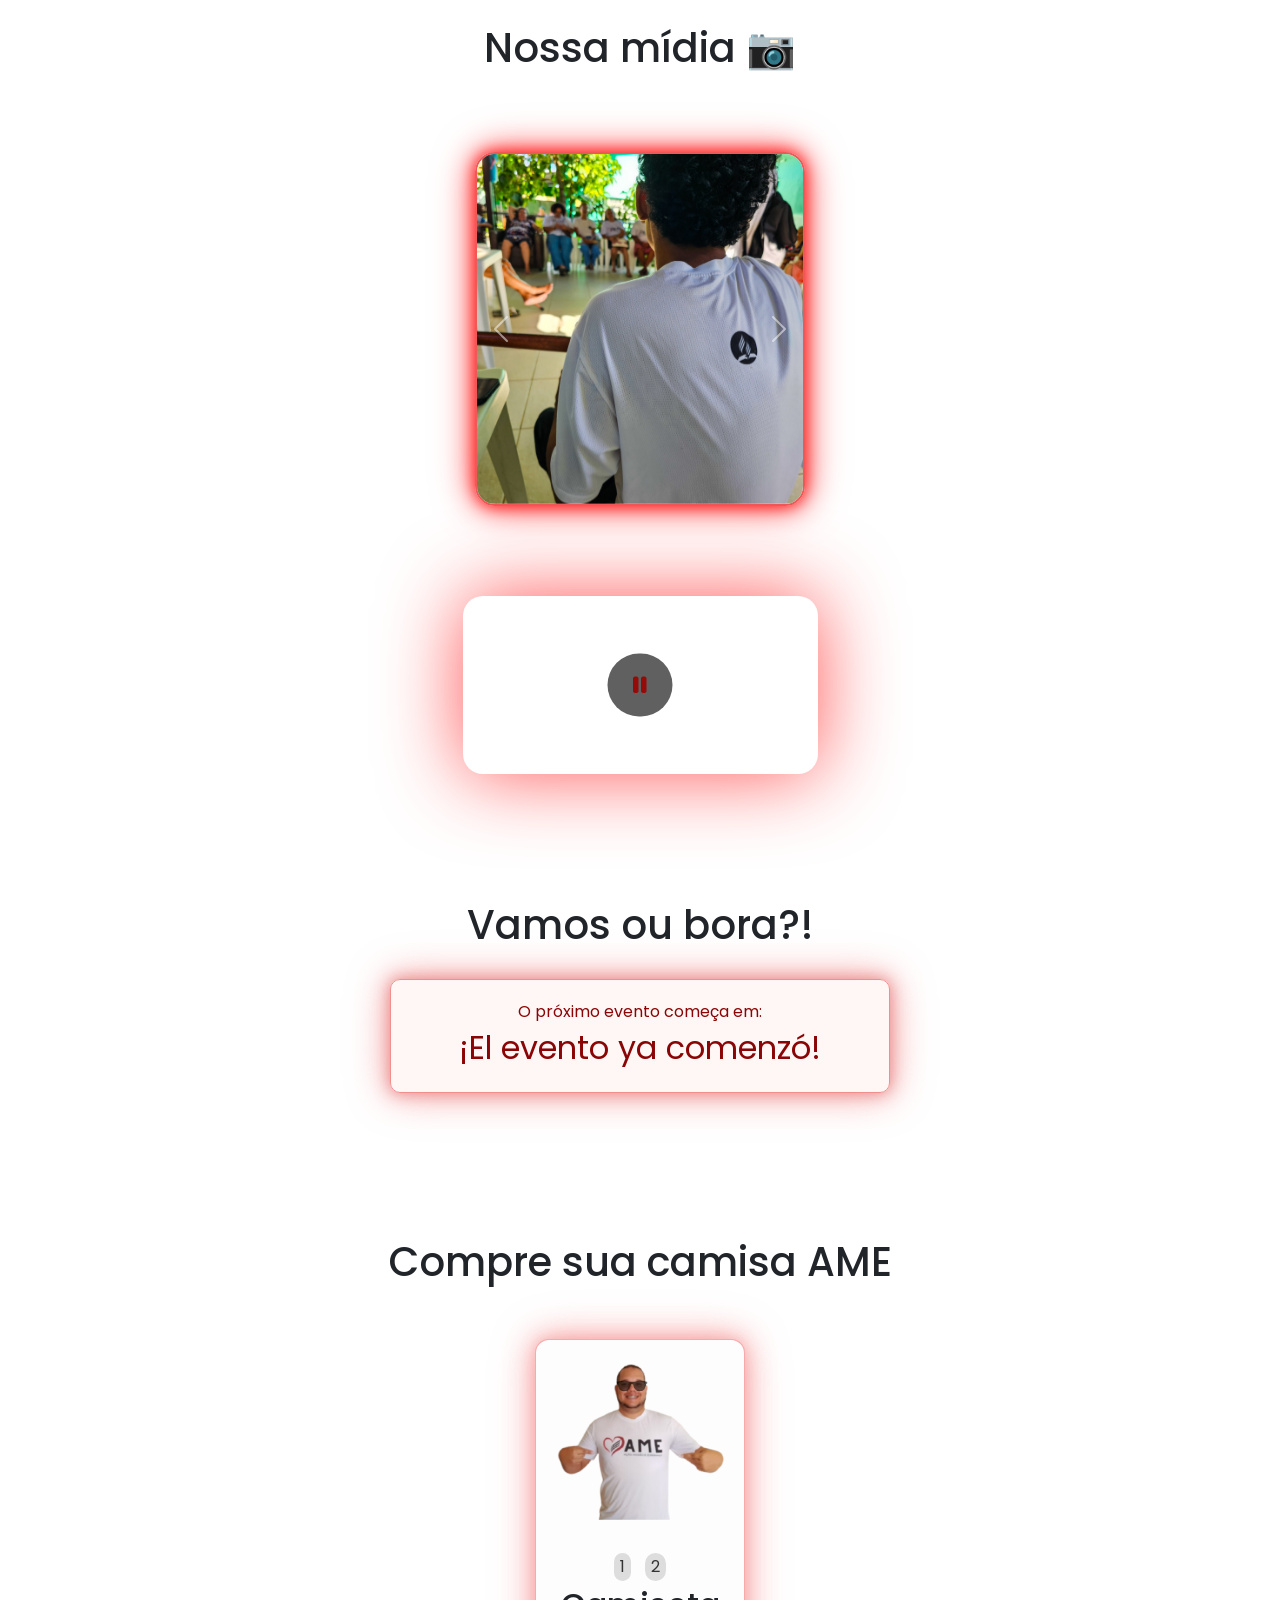
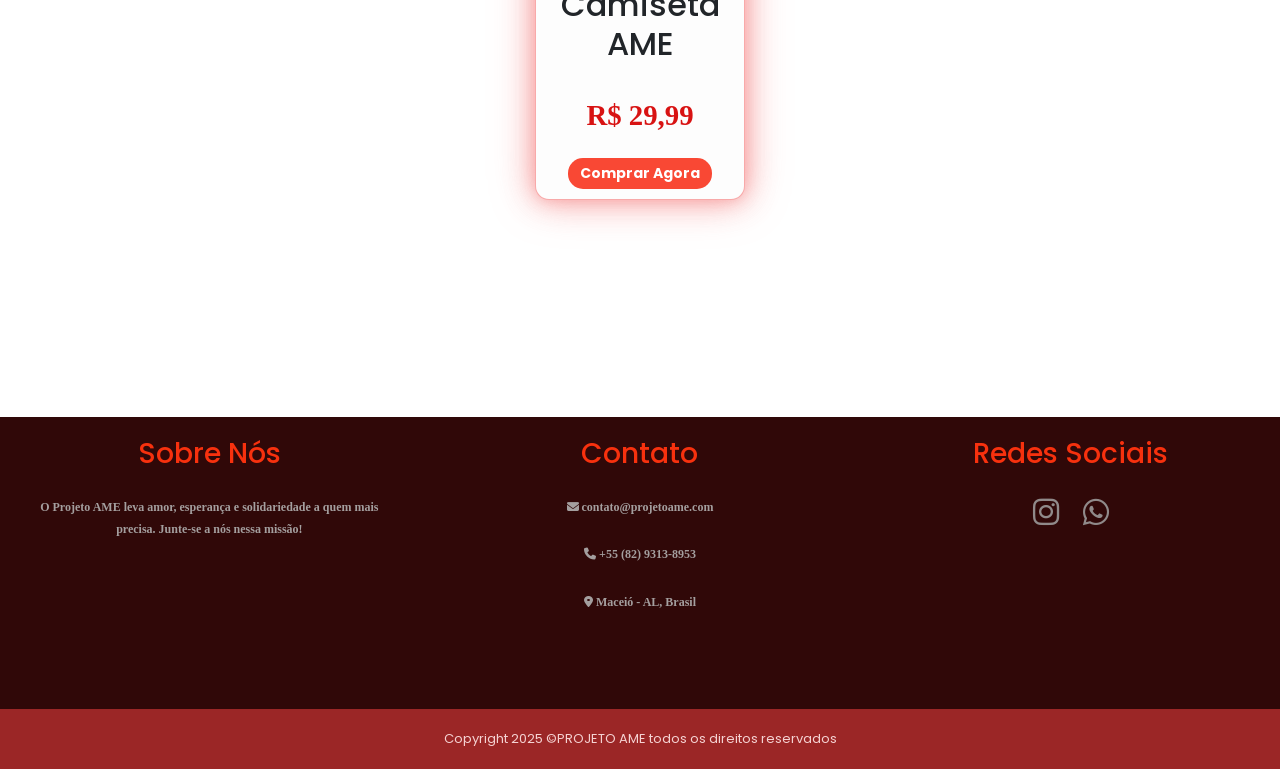
==== commit 5ff67a4f: "Altereii" ====
--- a/index.html
+++ b/index.html
@@ -182,10 +182,10 @@
             />
 
             <h2>
-              <i class="fa-solid fa-hospital"></i> Visita ao Hospital Metropolitano
+              <i class="fa-solid fa-house-user"></i> Casa do Idoso
             </h2>
-            <span><i class="fa-solid fa-calendar-day"></i> 15 de Março</span> |
-            <span><i class="fa-solid fa-clock"></i> 15:30</span>
+            <span><i class="fa-solid fa-calendar-day"></i> 22 de Março</span> |
+            <span><i class="fa-solid fa-ban"></i> 15:30</span>
             <br />
             <a
               href="https://chat.whatsapp.com/K0Ucl1IjrQFL1hMzEh7dCT"
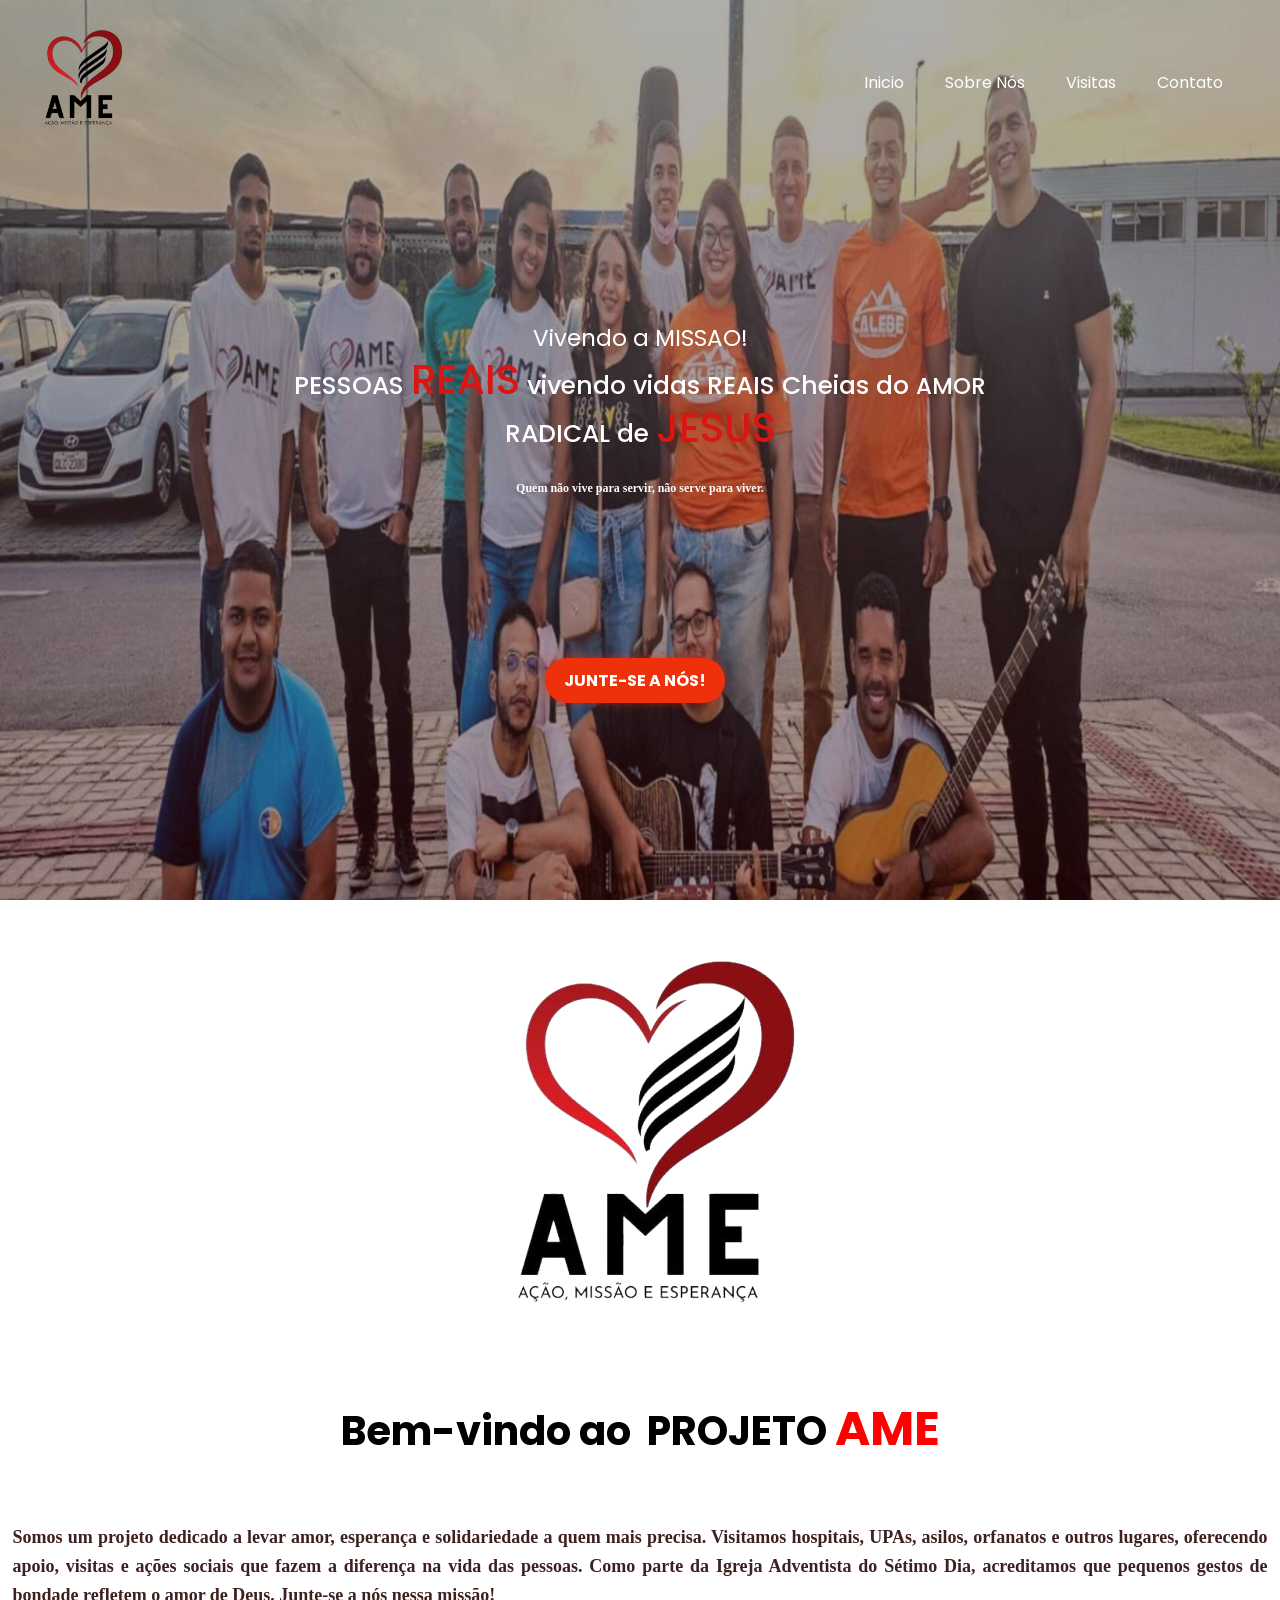
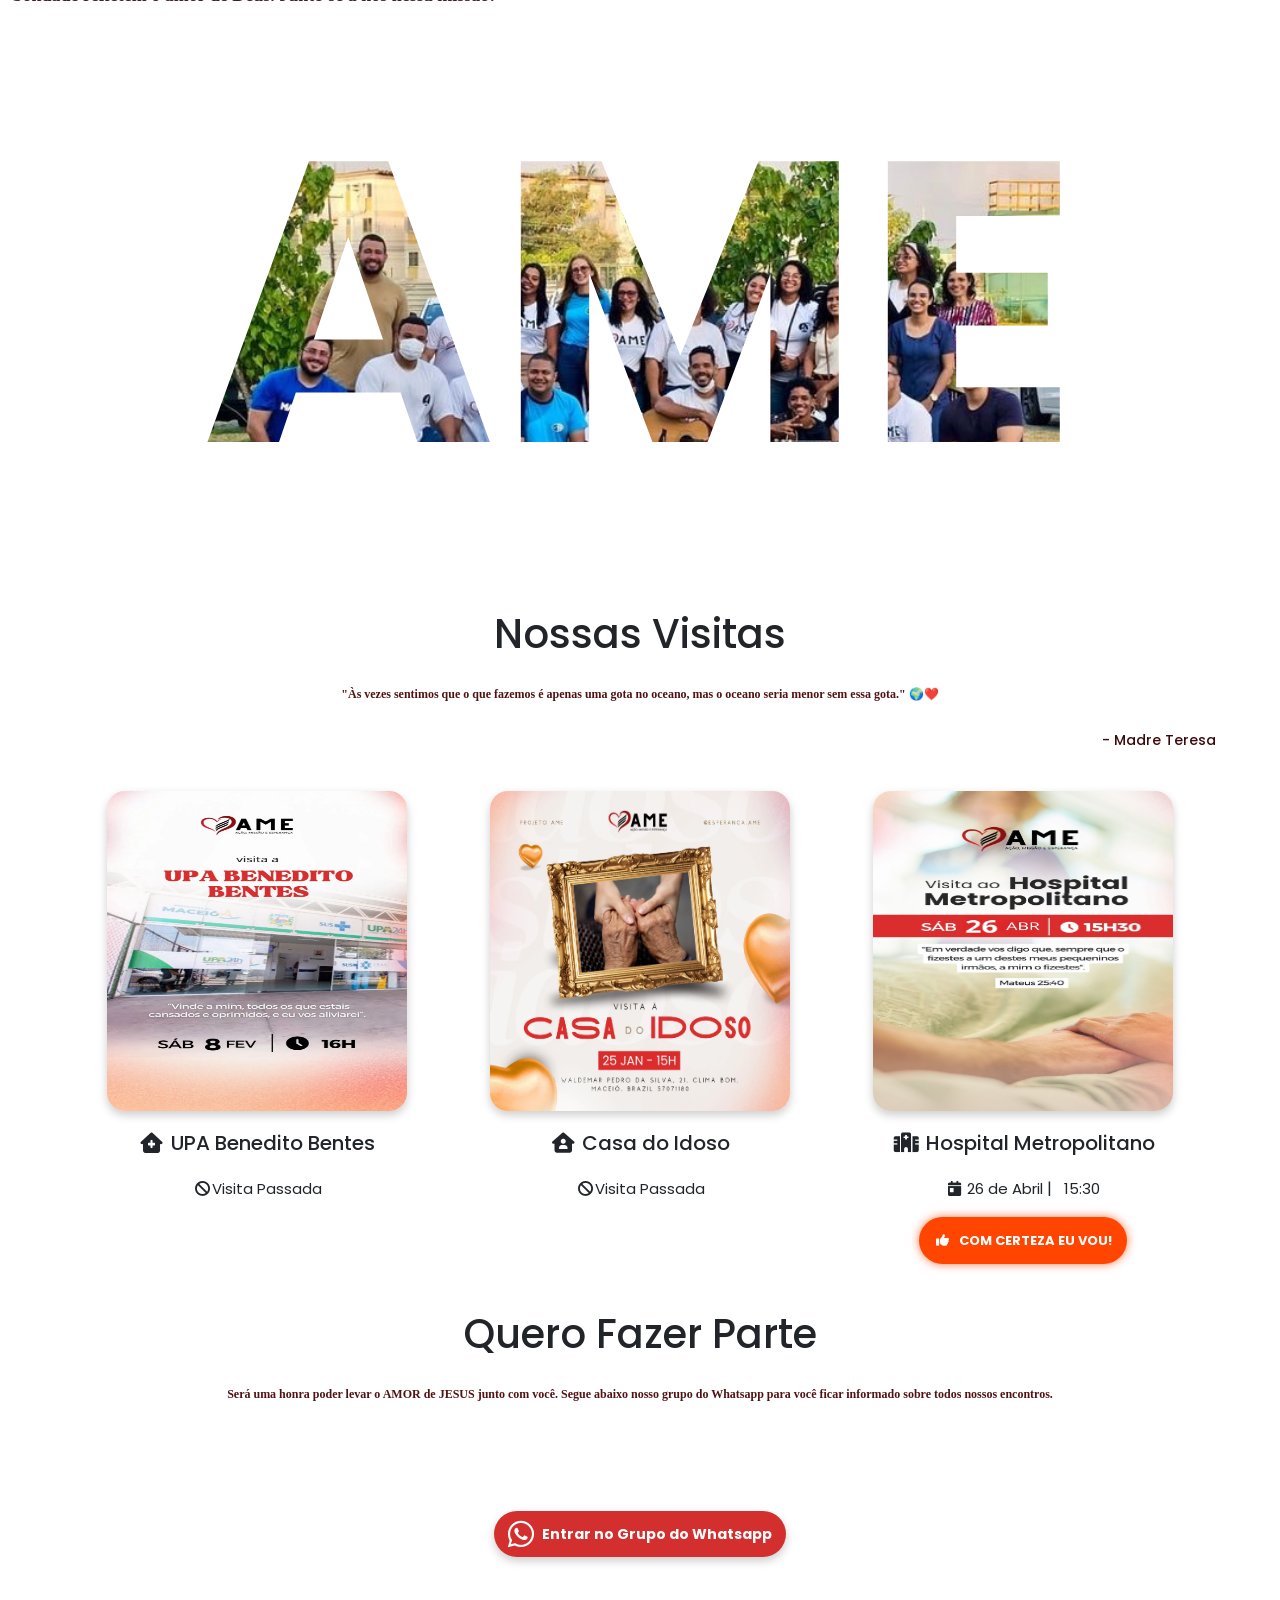
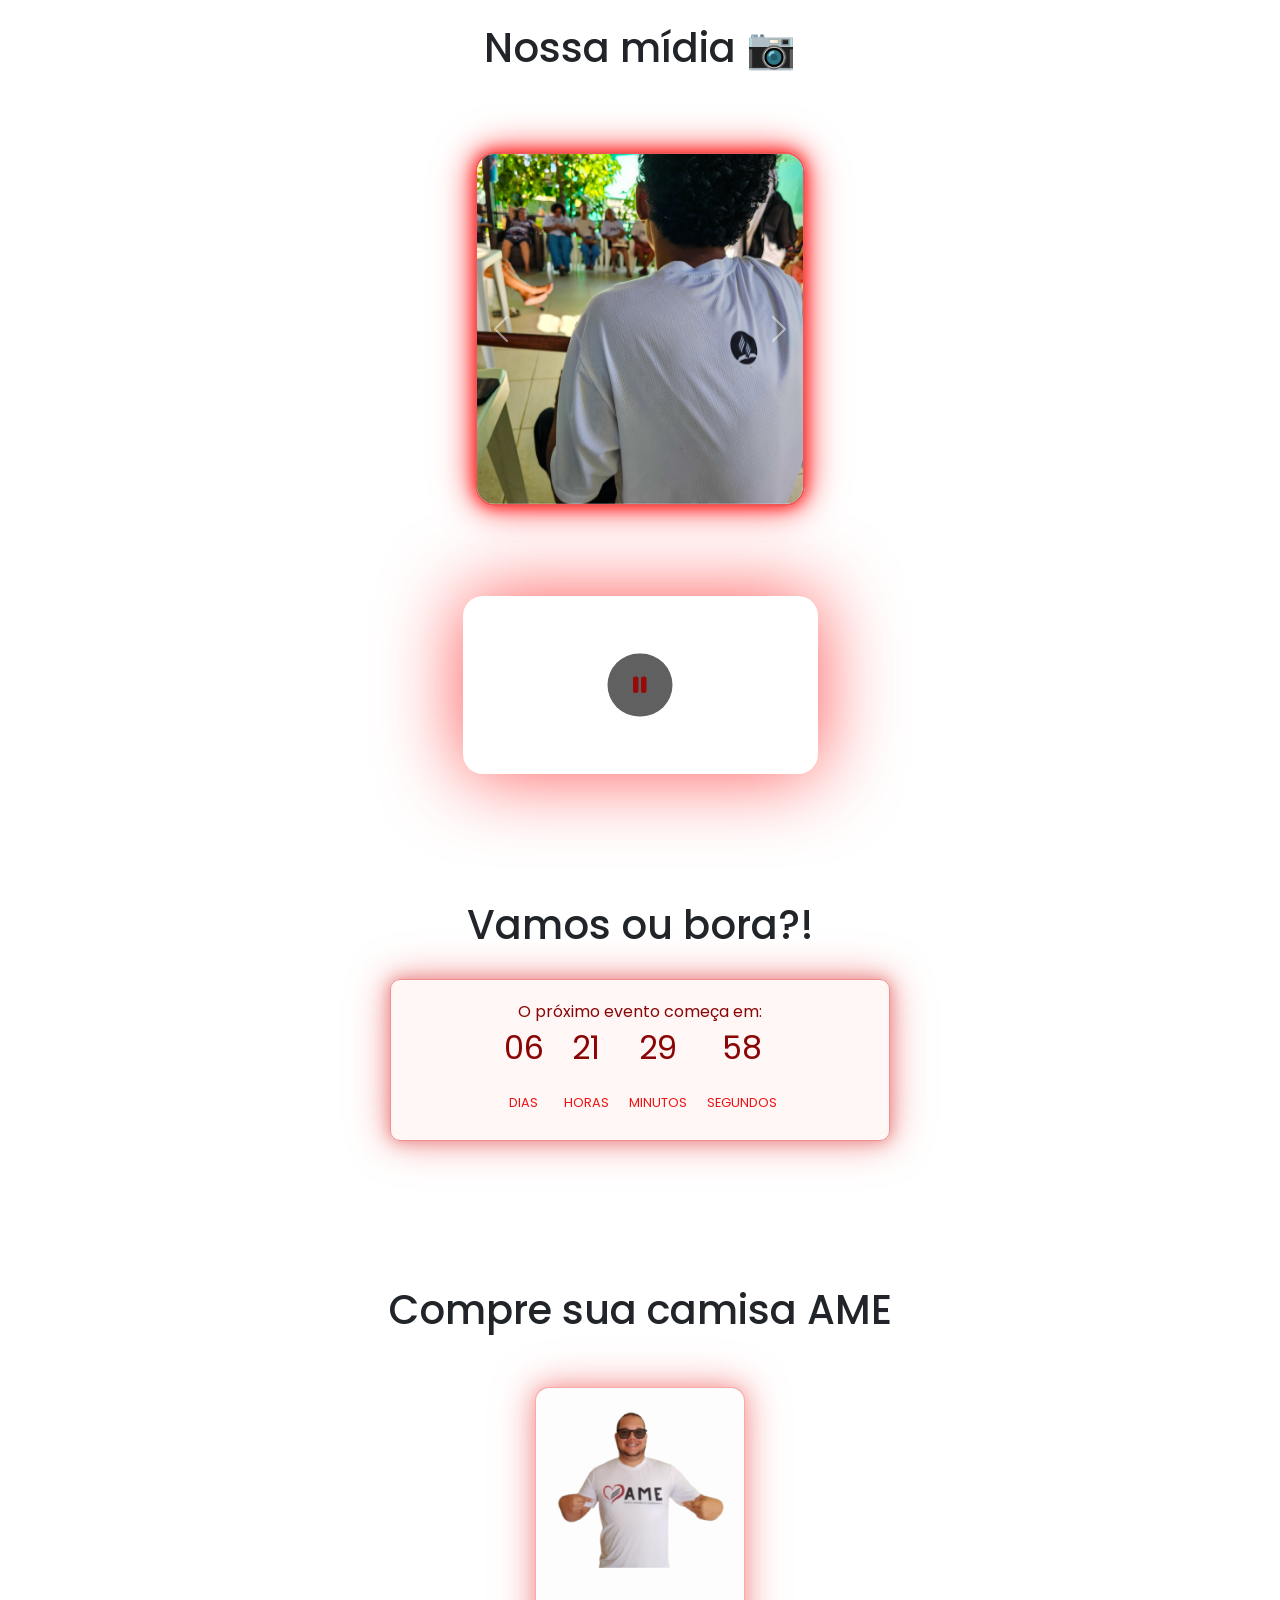
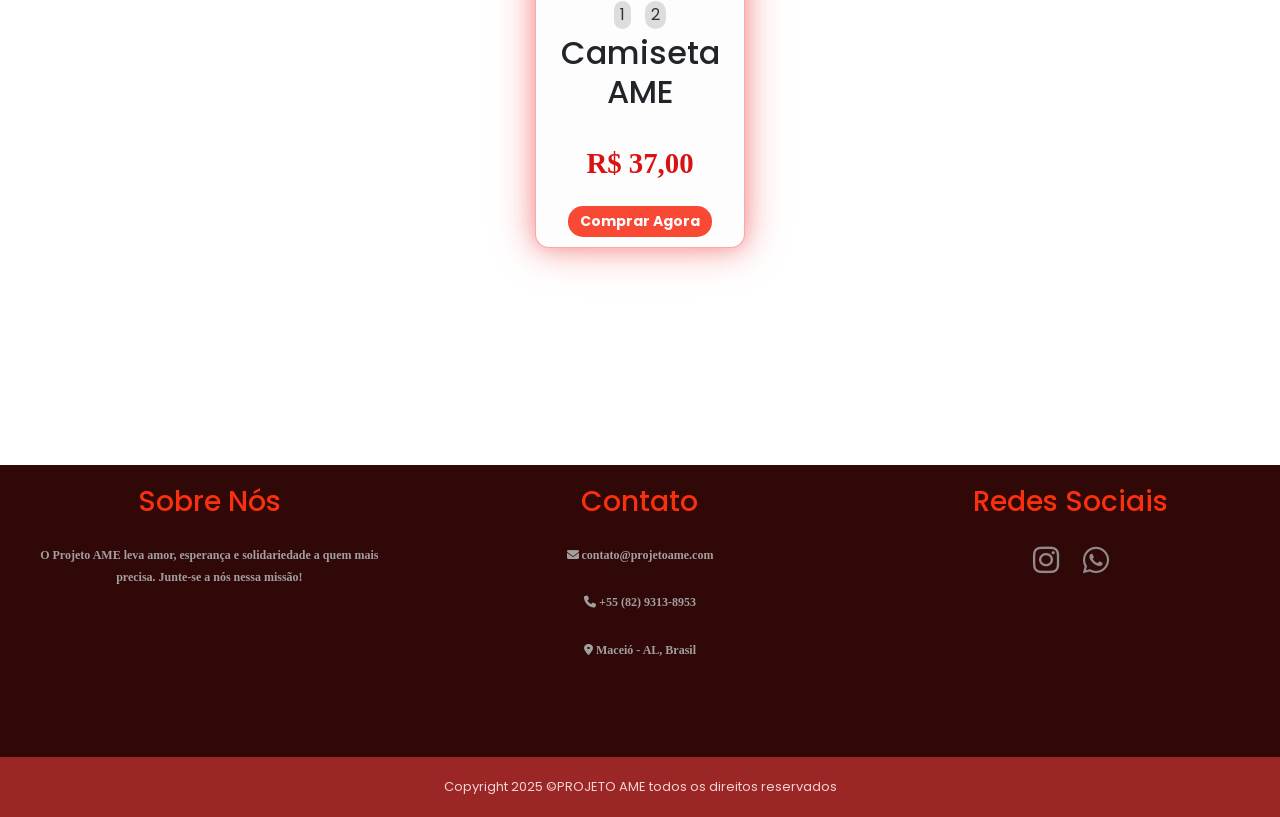
==== commit 59dc292a: "Alterei" ====
--- a/index.html
+++ b/index.html
@@ -182,10 +182,10 @@
             />
 
             <h2>
-              <i class="fa-solid fa-house-user"></i> Casa do Idoso
+              <i class="fa-solid fa-hospital"></i> Hospital Metropolitano
             </h2>
-            <span><i class="fa-solid fa-calendar-day"></i> 22 de Março</span> |
-            <span><i class="fa-solid fa-ban"></i> 15:30</span>
+            <span><i class="fa-solid fa-calendar-day"></i> 26 de Abril</span> |
+            <span><i class="fa-solid fa-hor"></i> 15:30</span>
             <br />
             <a
               href="https://chat.whatsapp.com/K0Ucl1IjrQFL1hMzEh7dCT"
@@ -363,7 +363,7 @@
                   <button>2</button>
                 </div>
                 <h2 class="product-title">Camiseta AME</h2>
-                <p class="product-price-large">R$ 29,99</p>
+                <p class="product-price-large">R$ 37,00</p>
                 <a
                   href="https://wa.link/hna1dm"
                   class="buy-button"
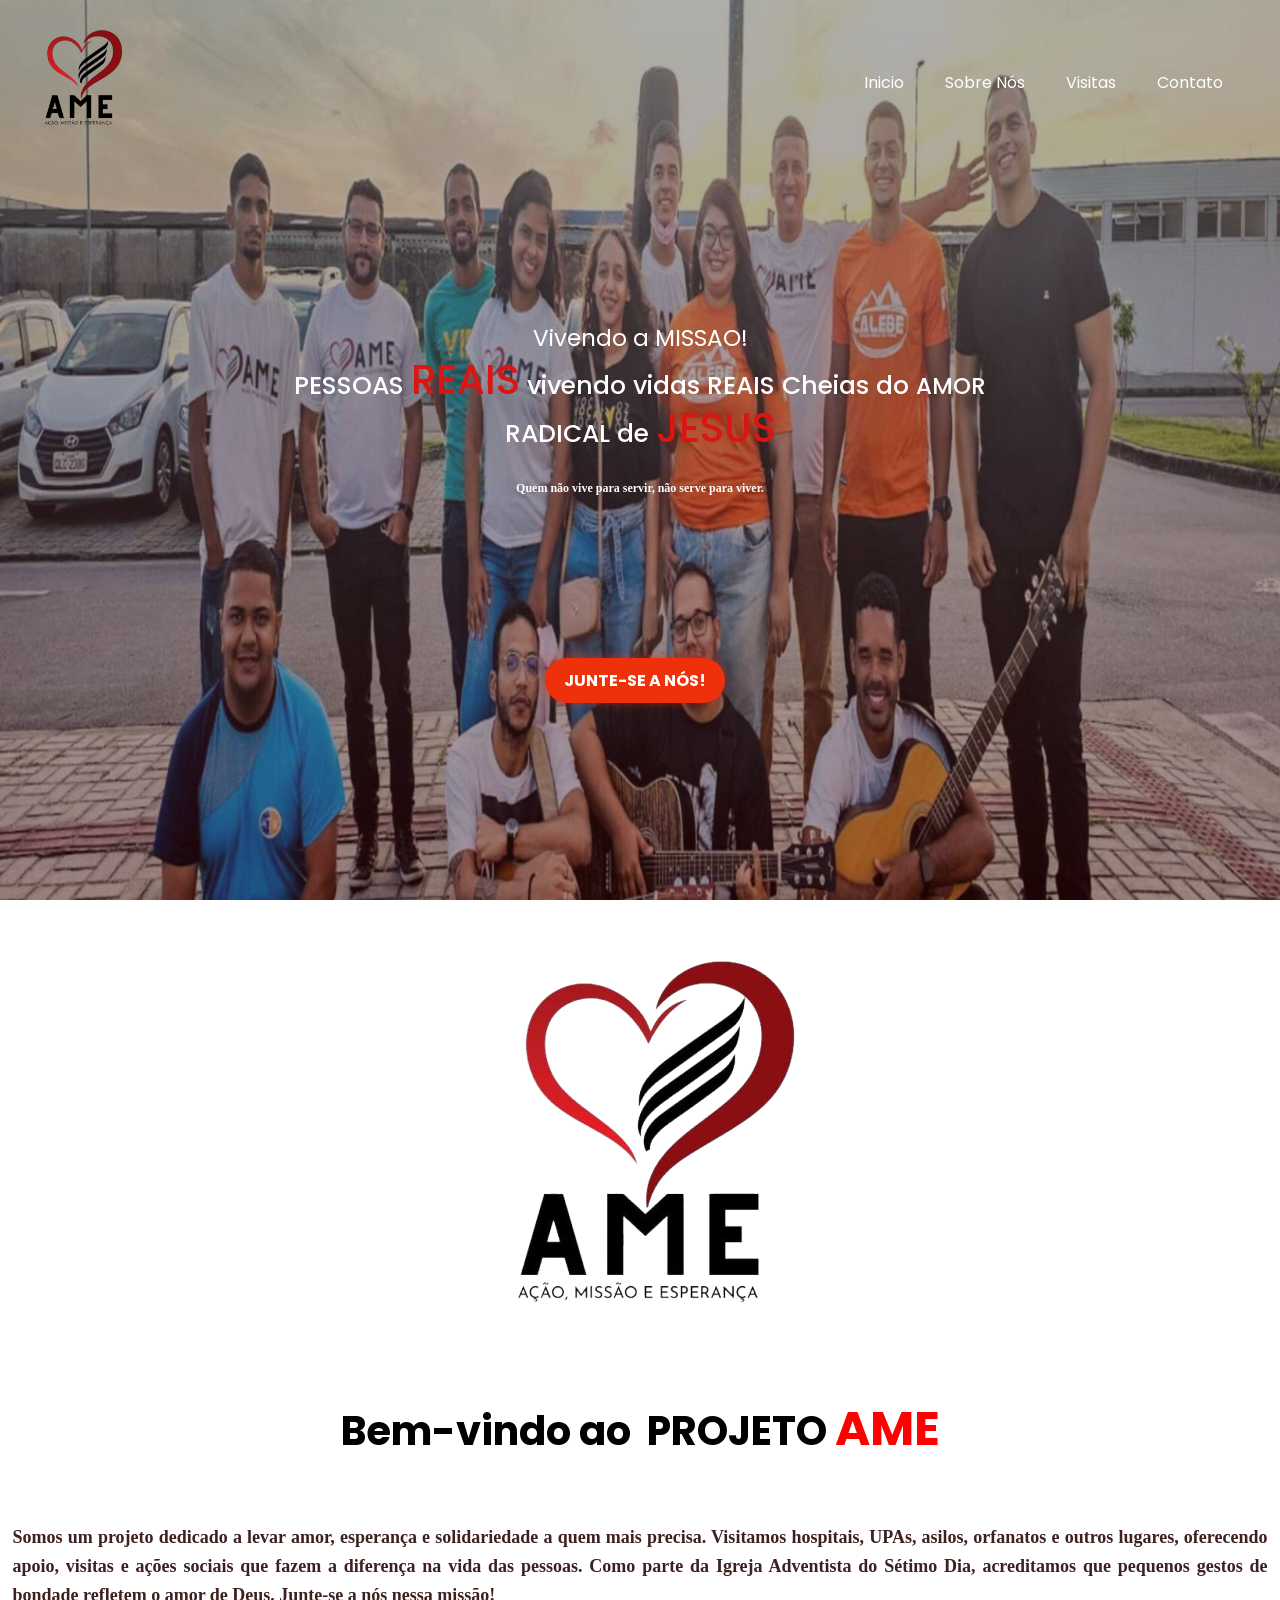
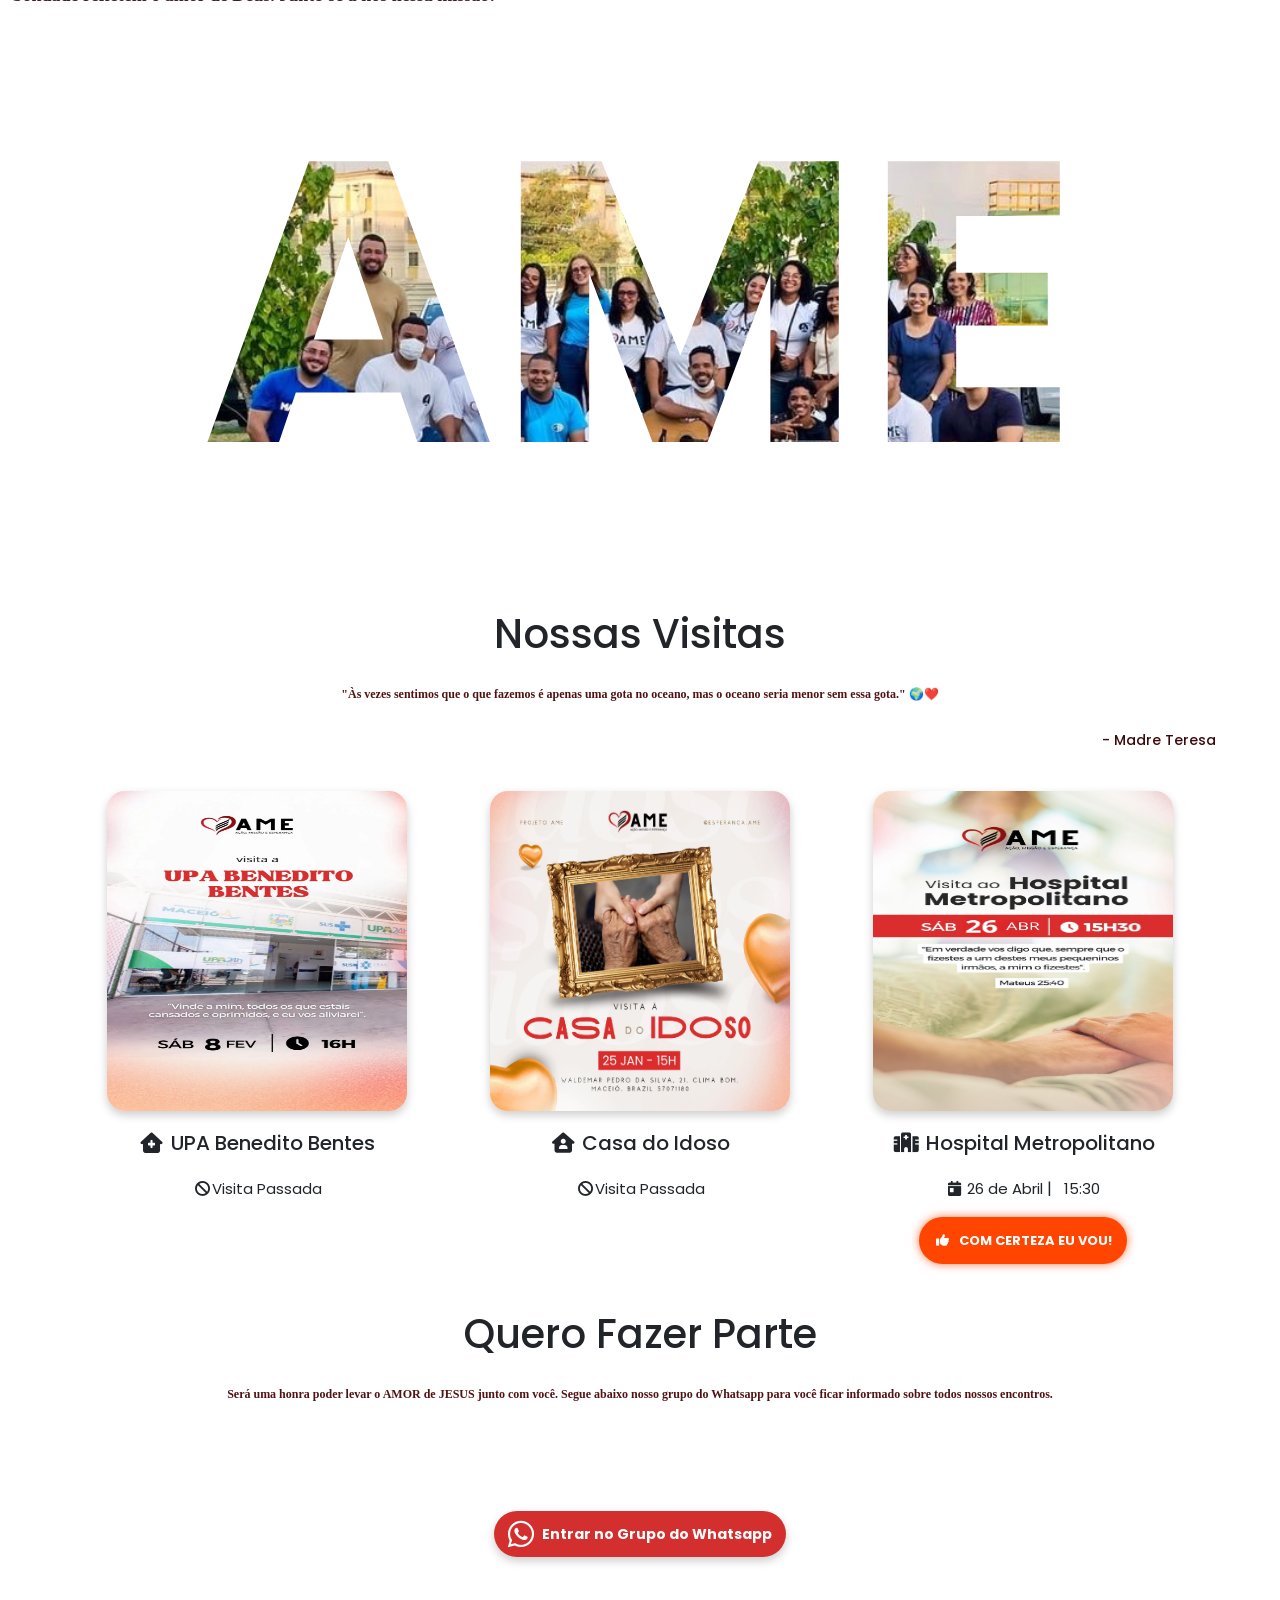
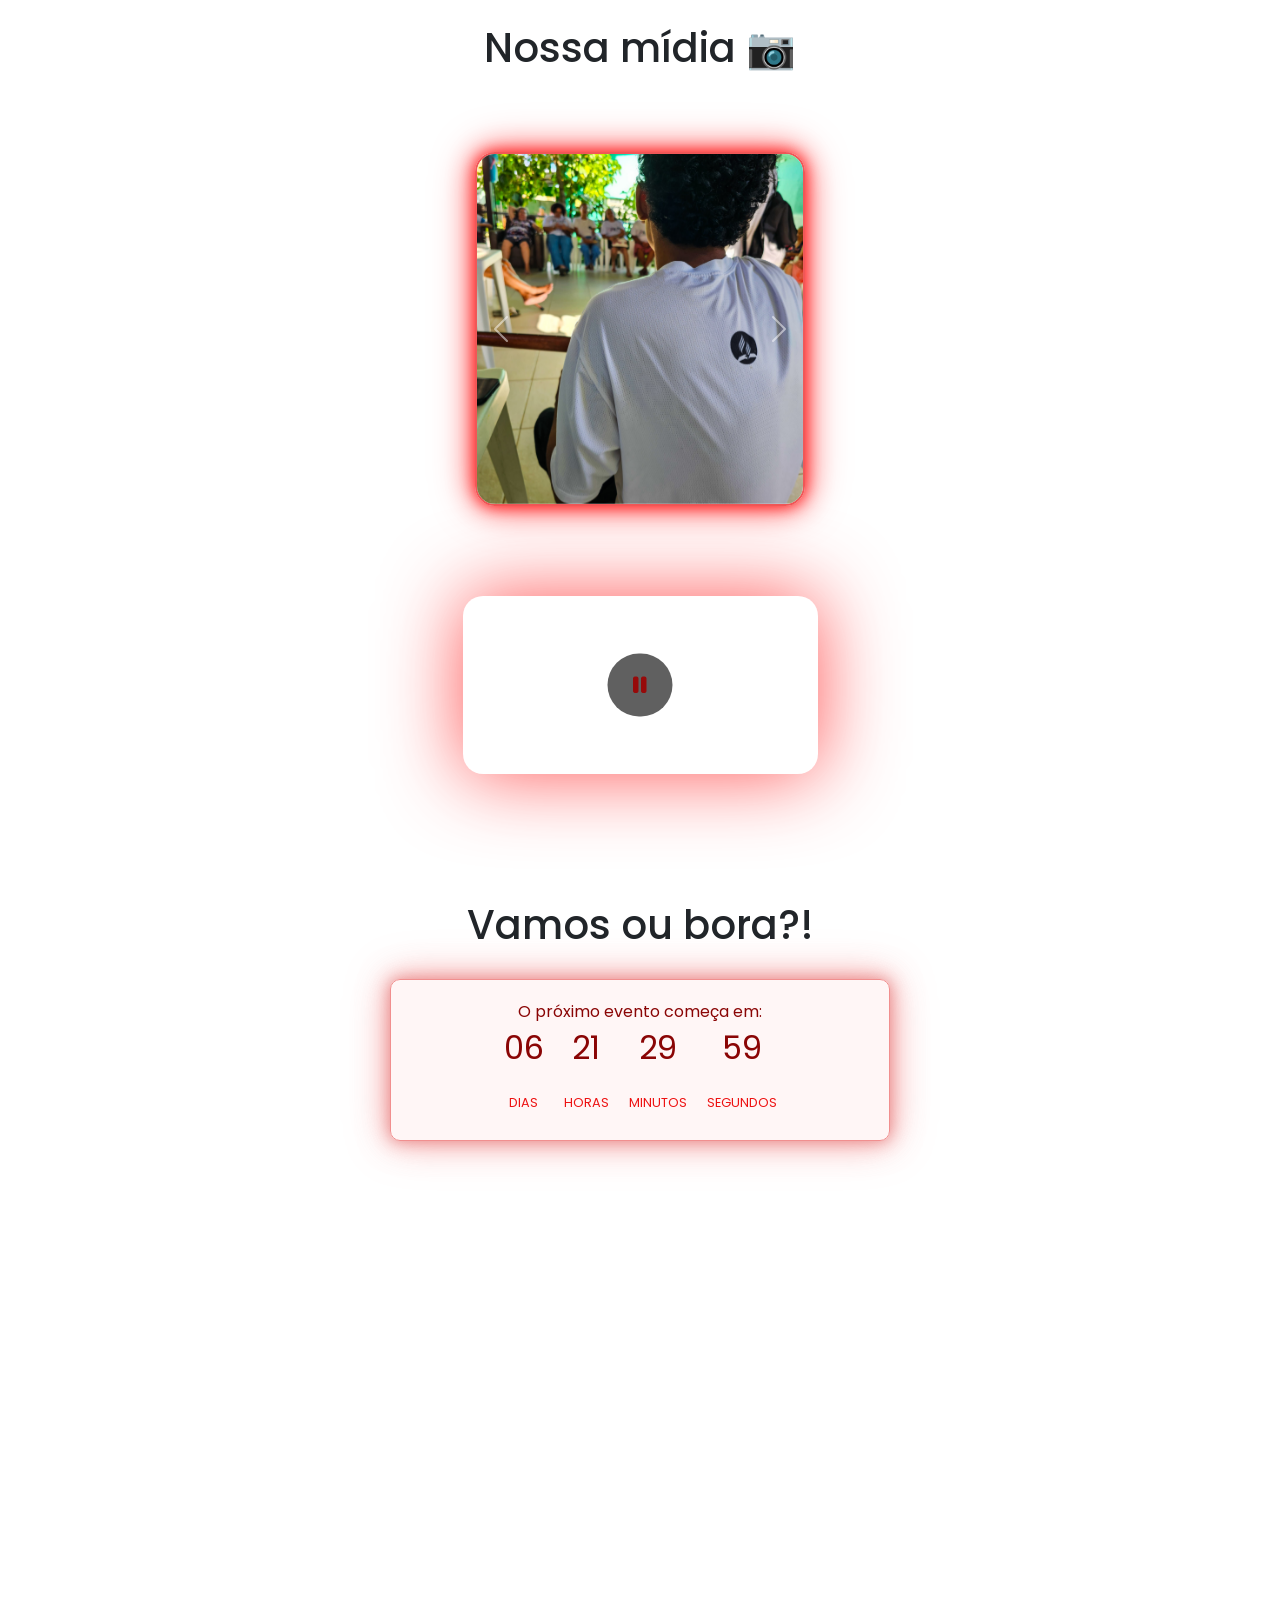
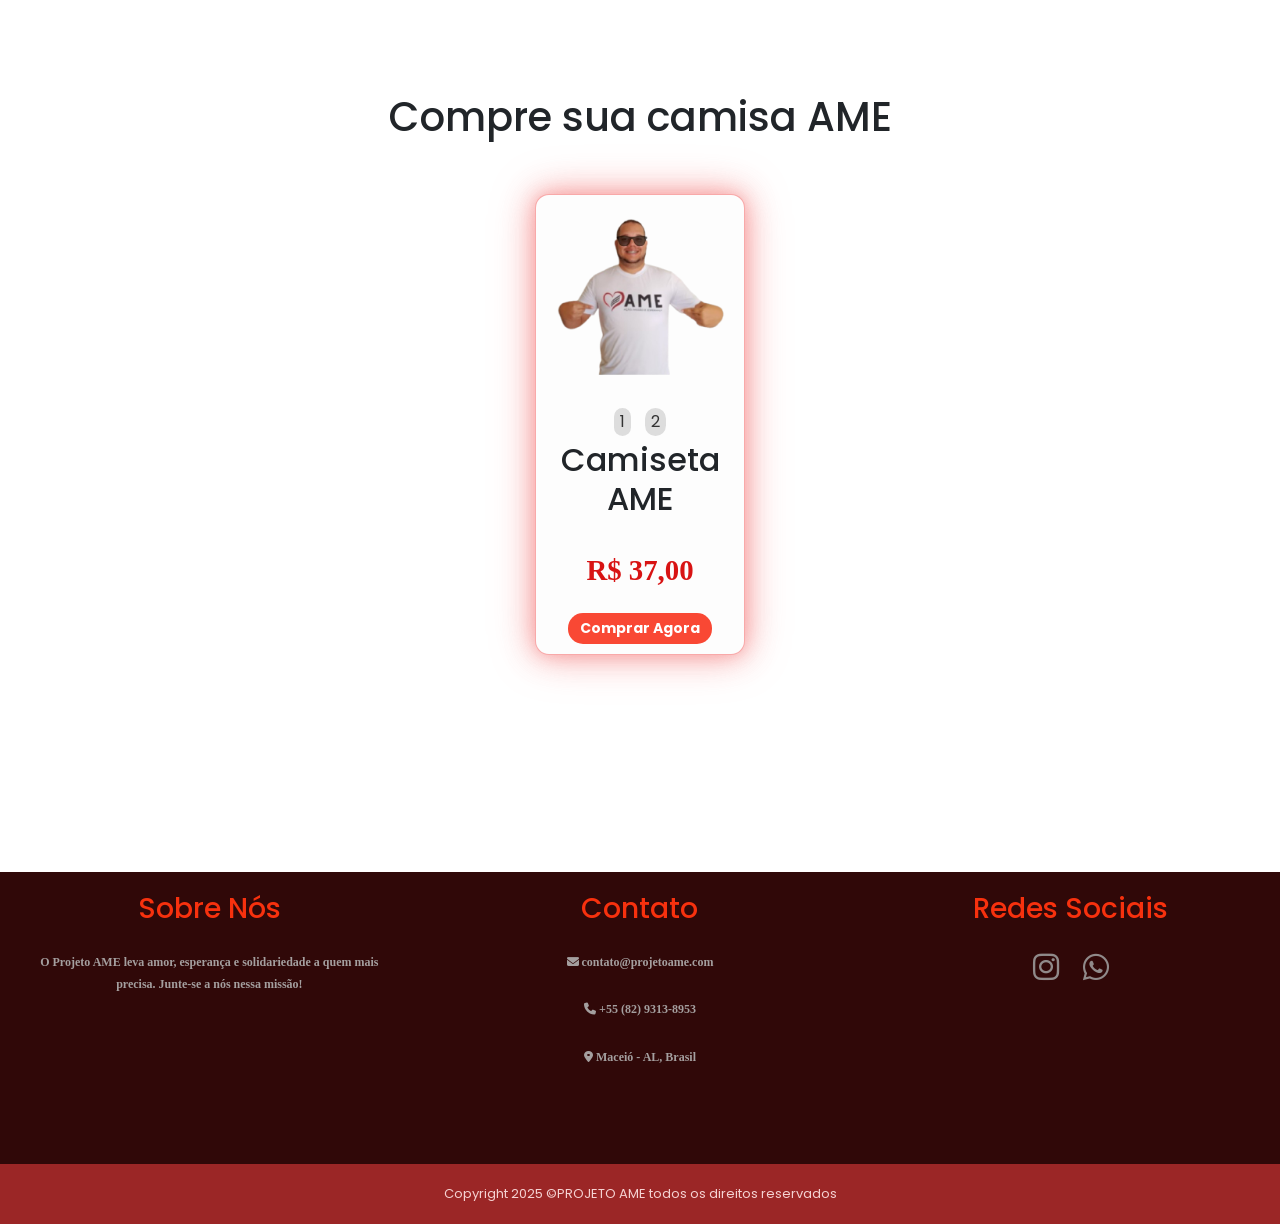
==== commit 2c943f72: "Alterei" ====
--- a/index.html
+++ b/index.html
@@ -350,8 +350,12 @@
             </div>
             <br />
             <br />
-            <br />
-            <br />
+          <div class="iframe-container">
+              <iframe src="https://raspadinhabiblica.online/" width="100%" height="400px" frameborder="0"></iframe>
+          <br />
+          <br />
+          <br />
+          </div>
             <h1>Compre sua camisa AME</h1>
             <div class="container">
               <div class="product-card">
--- a/style.css
+++ b/style.css
@@ -46,6 +46,7 @@
   padding: 3px 0px;
   /* border: 1px solid white; */
 }
+
 
 nav ul li a:after {
   content: " ";
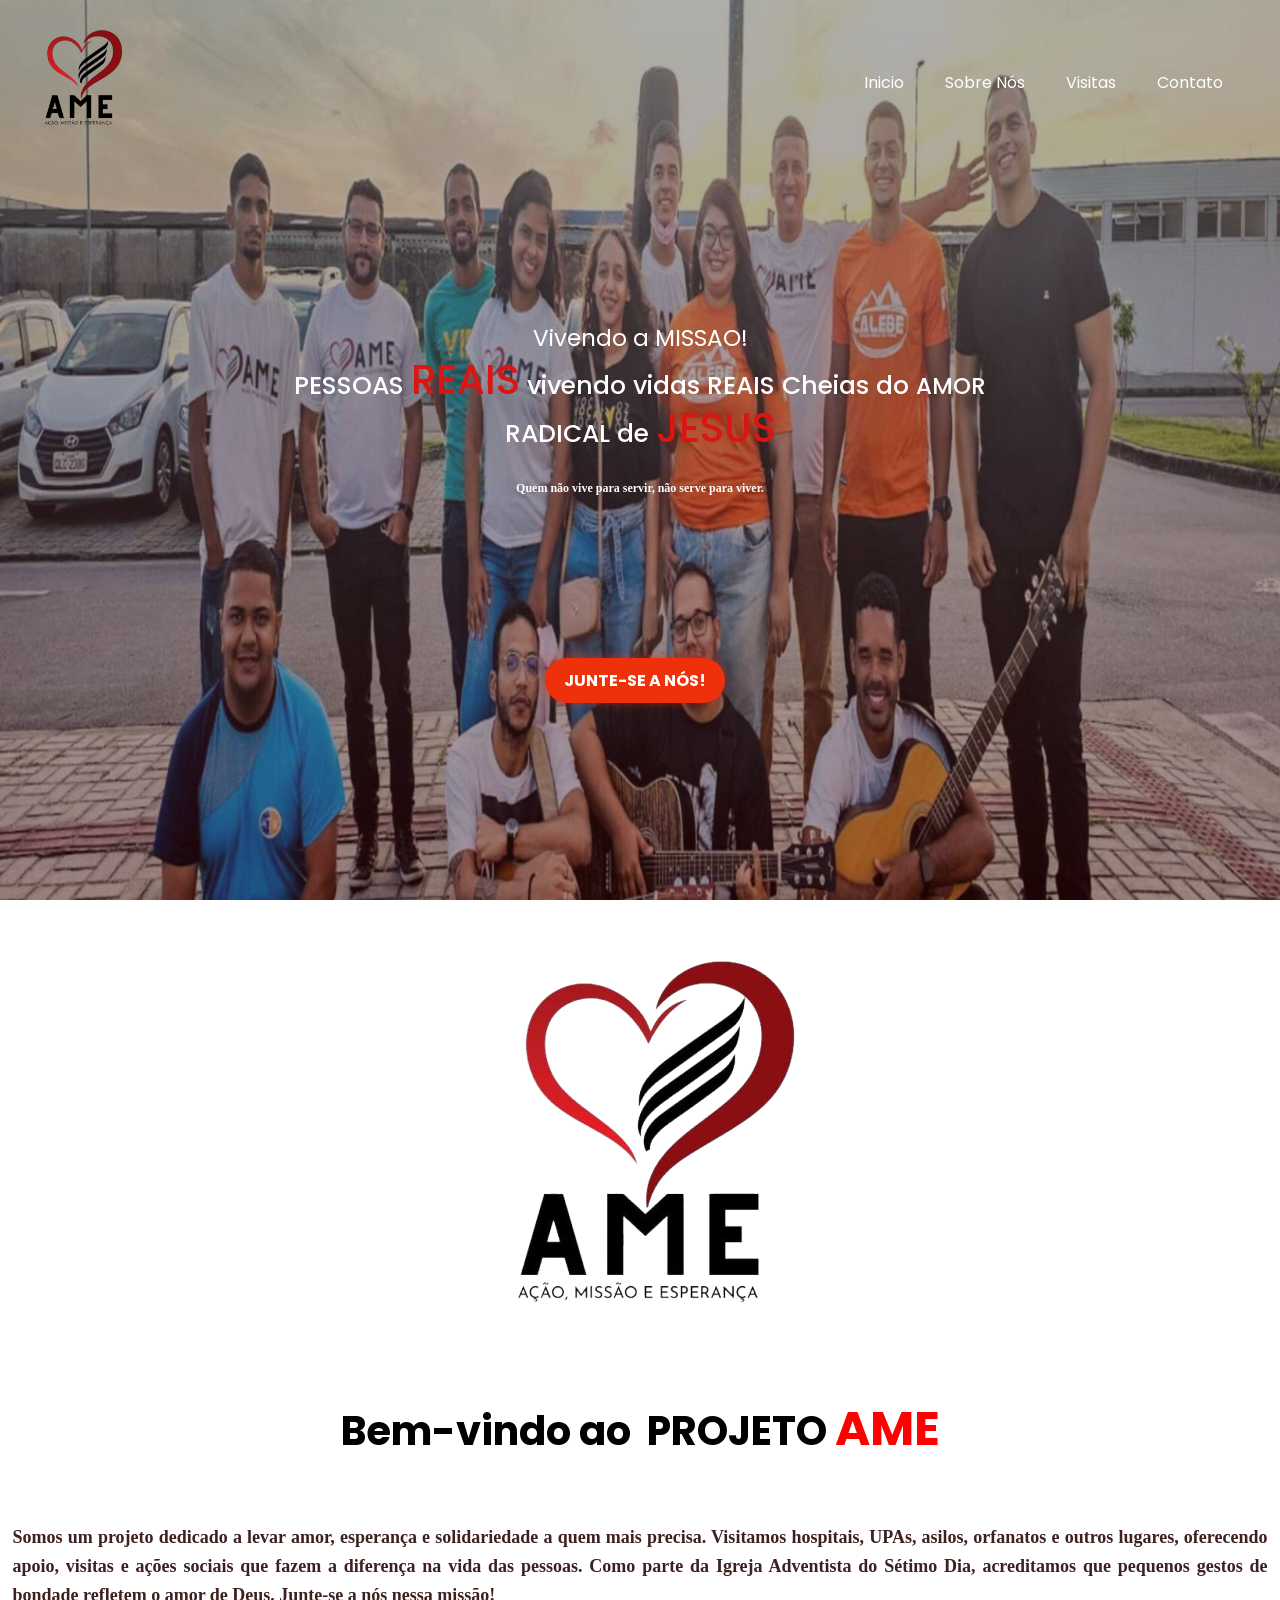
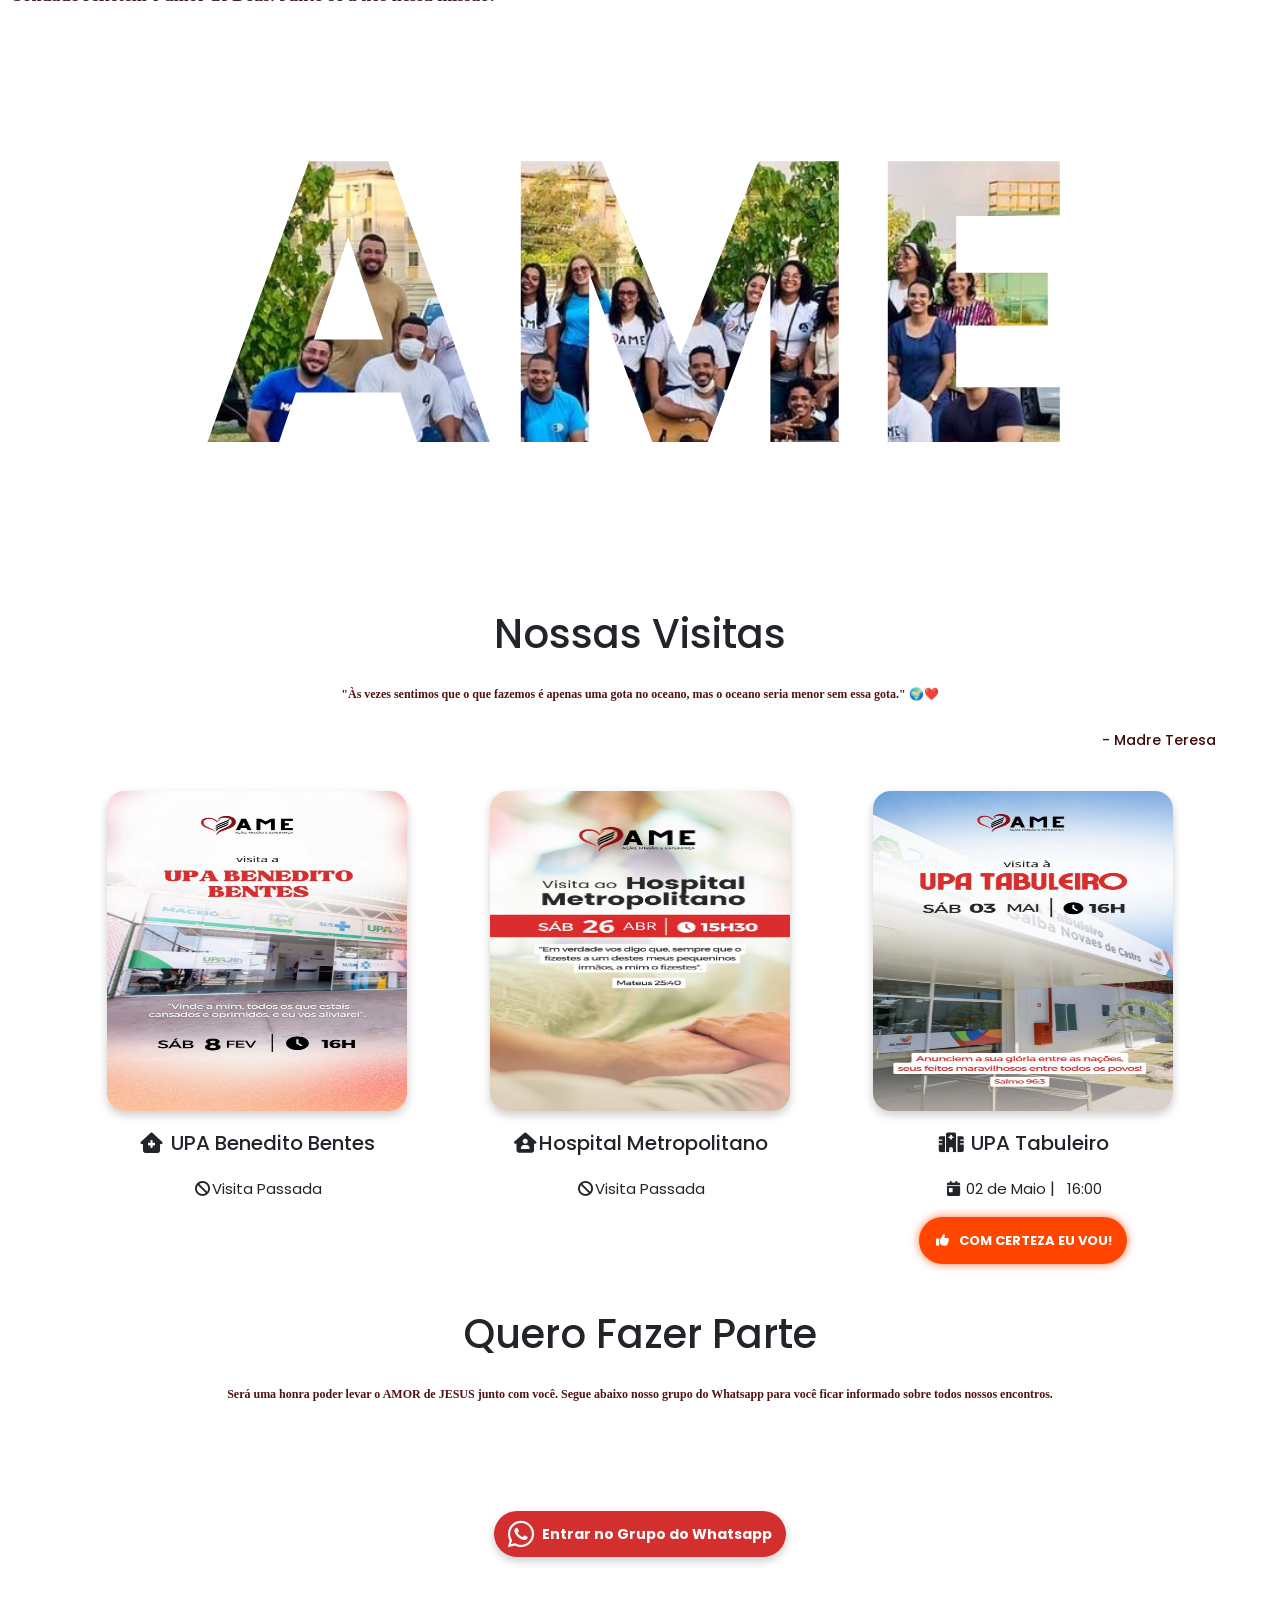
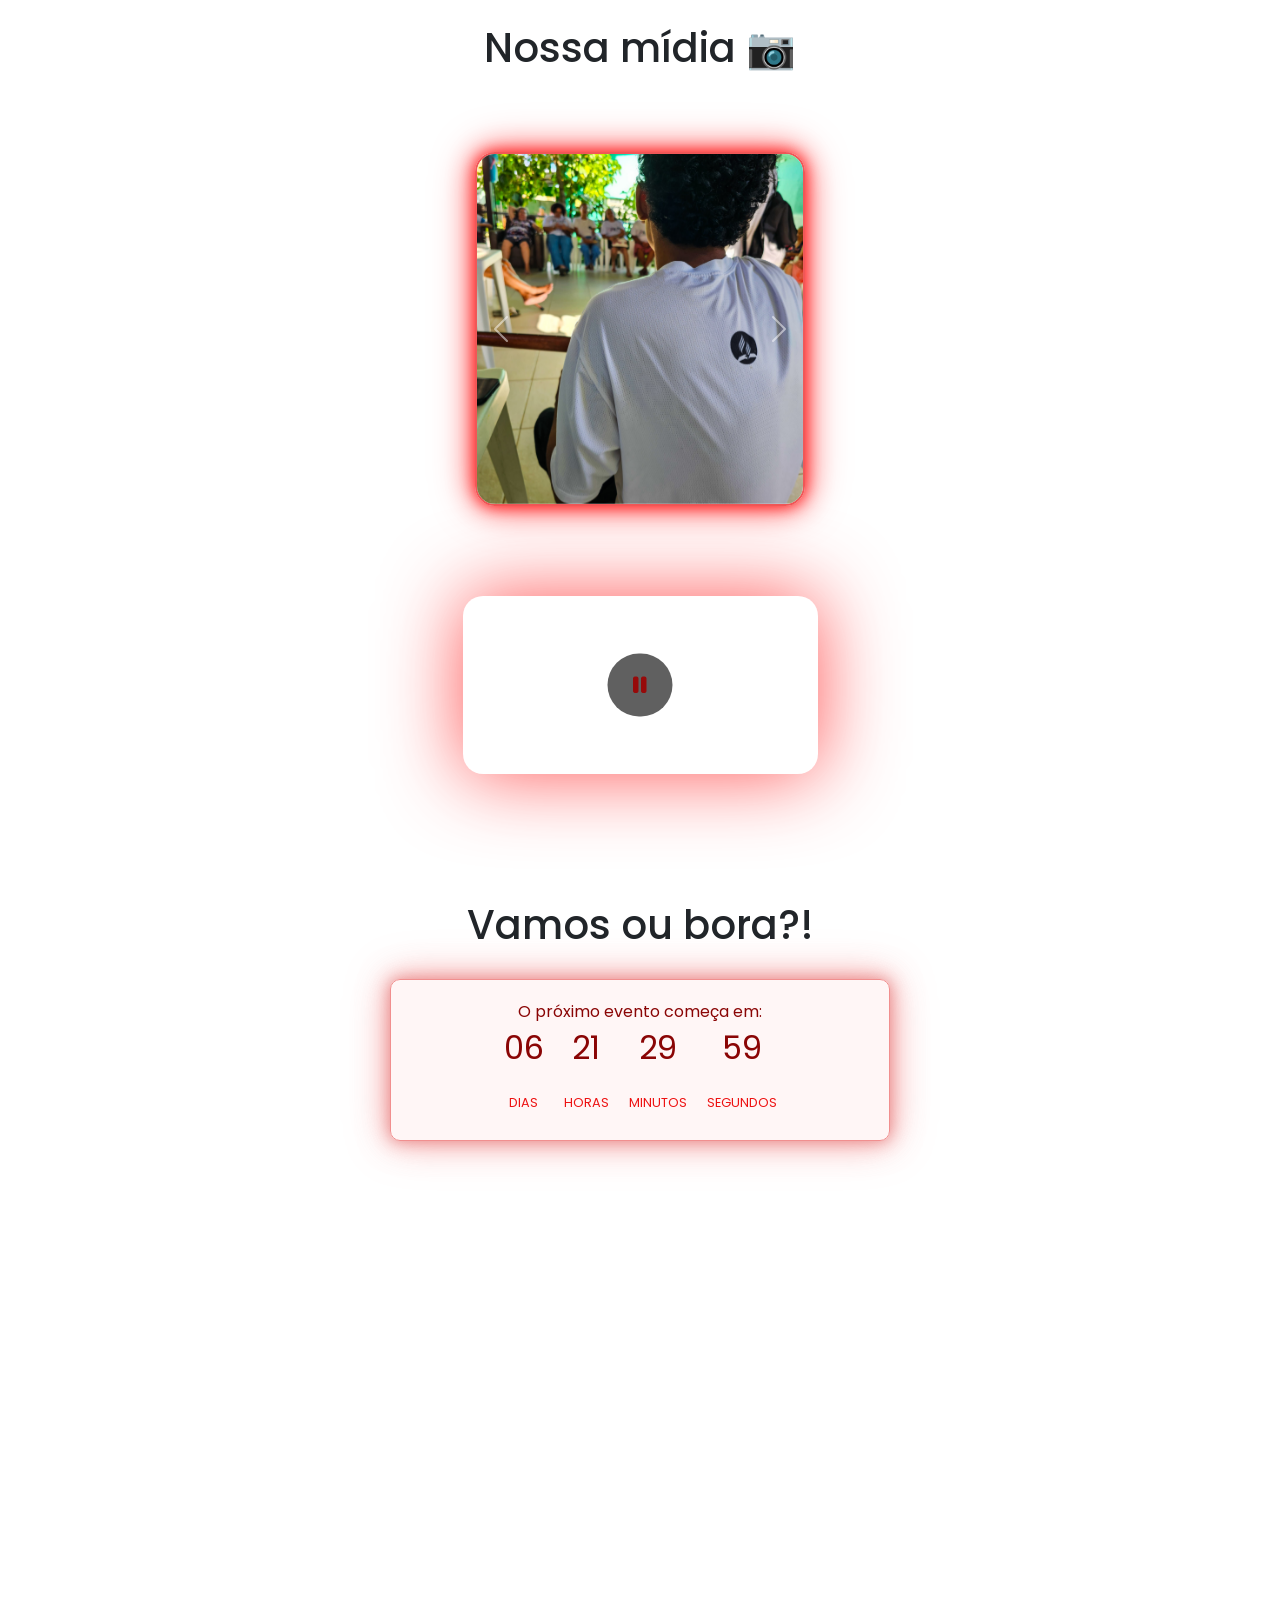
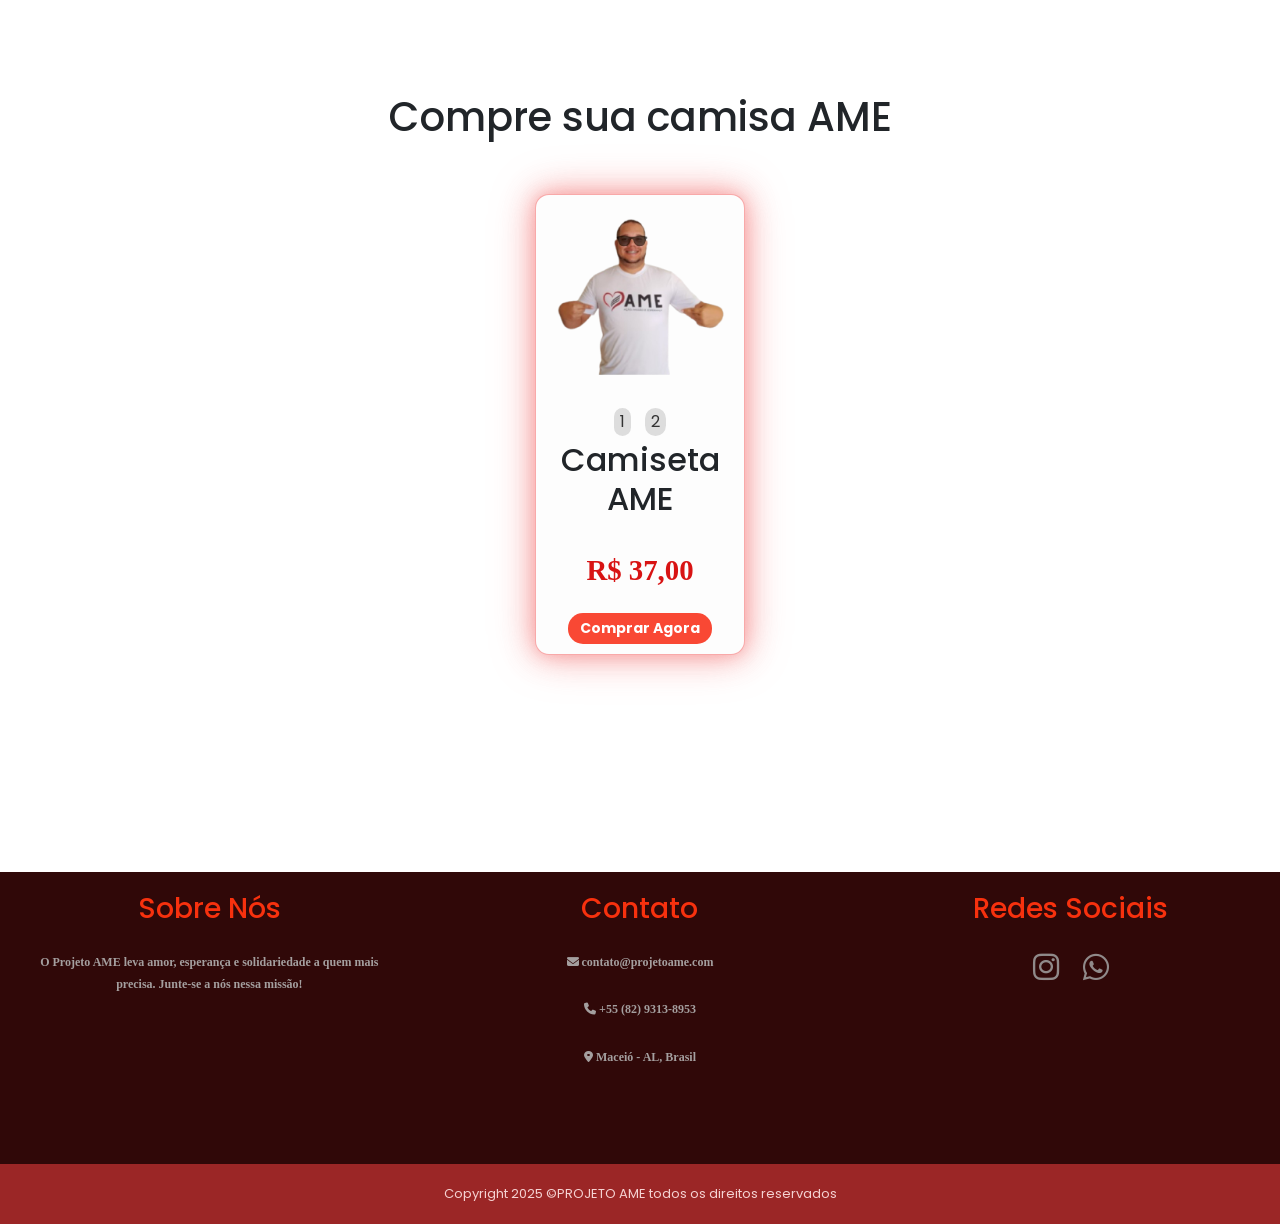
==== commit a4c31d4f: "Alterei" ====
--- a/index.html
+++ b/index.html
@@ -167,7 +167,7 @@
               class="imagem-estilosa"
             />
 
-            <h2><i class="fa-solid fa-house-user"></i> Casa do Idoso</h2>
+            <h2><i class="fa-solid fa-house-user"></i>Hospital Metropolitano</h2>
 
             <span><i class="fa-solid fa-ban"></i>Visita Passada</span>
 
@@ -182,10 +182,10 @@
             />
 
             <h2>
-              <i class="fa-solid fa-hospital"></i> Hospital Metropolitano
+              <i class="fa-solid fa-hospital"></i> UPA Tabuleiro
             </h2>
-            <span><i class="fa-solid fa-calendar-day"></i> 26 de Abril</span> |
-            <span><i class="fa-solid fa-hor"></i> 15:30</span>
+            <span><i class="fa-solid fa-calendar-day"></i> 02 de Maio</span> |
+            <span><i class="fa-solid fa-hor"></i> 16:00</span>
             <br />
             <a
               href="https://chat.whatsapp.com/K0Ucl1IjrQFL1hMzEh7dCT"
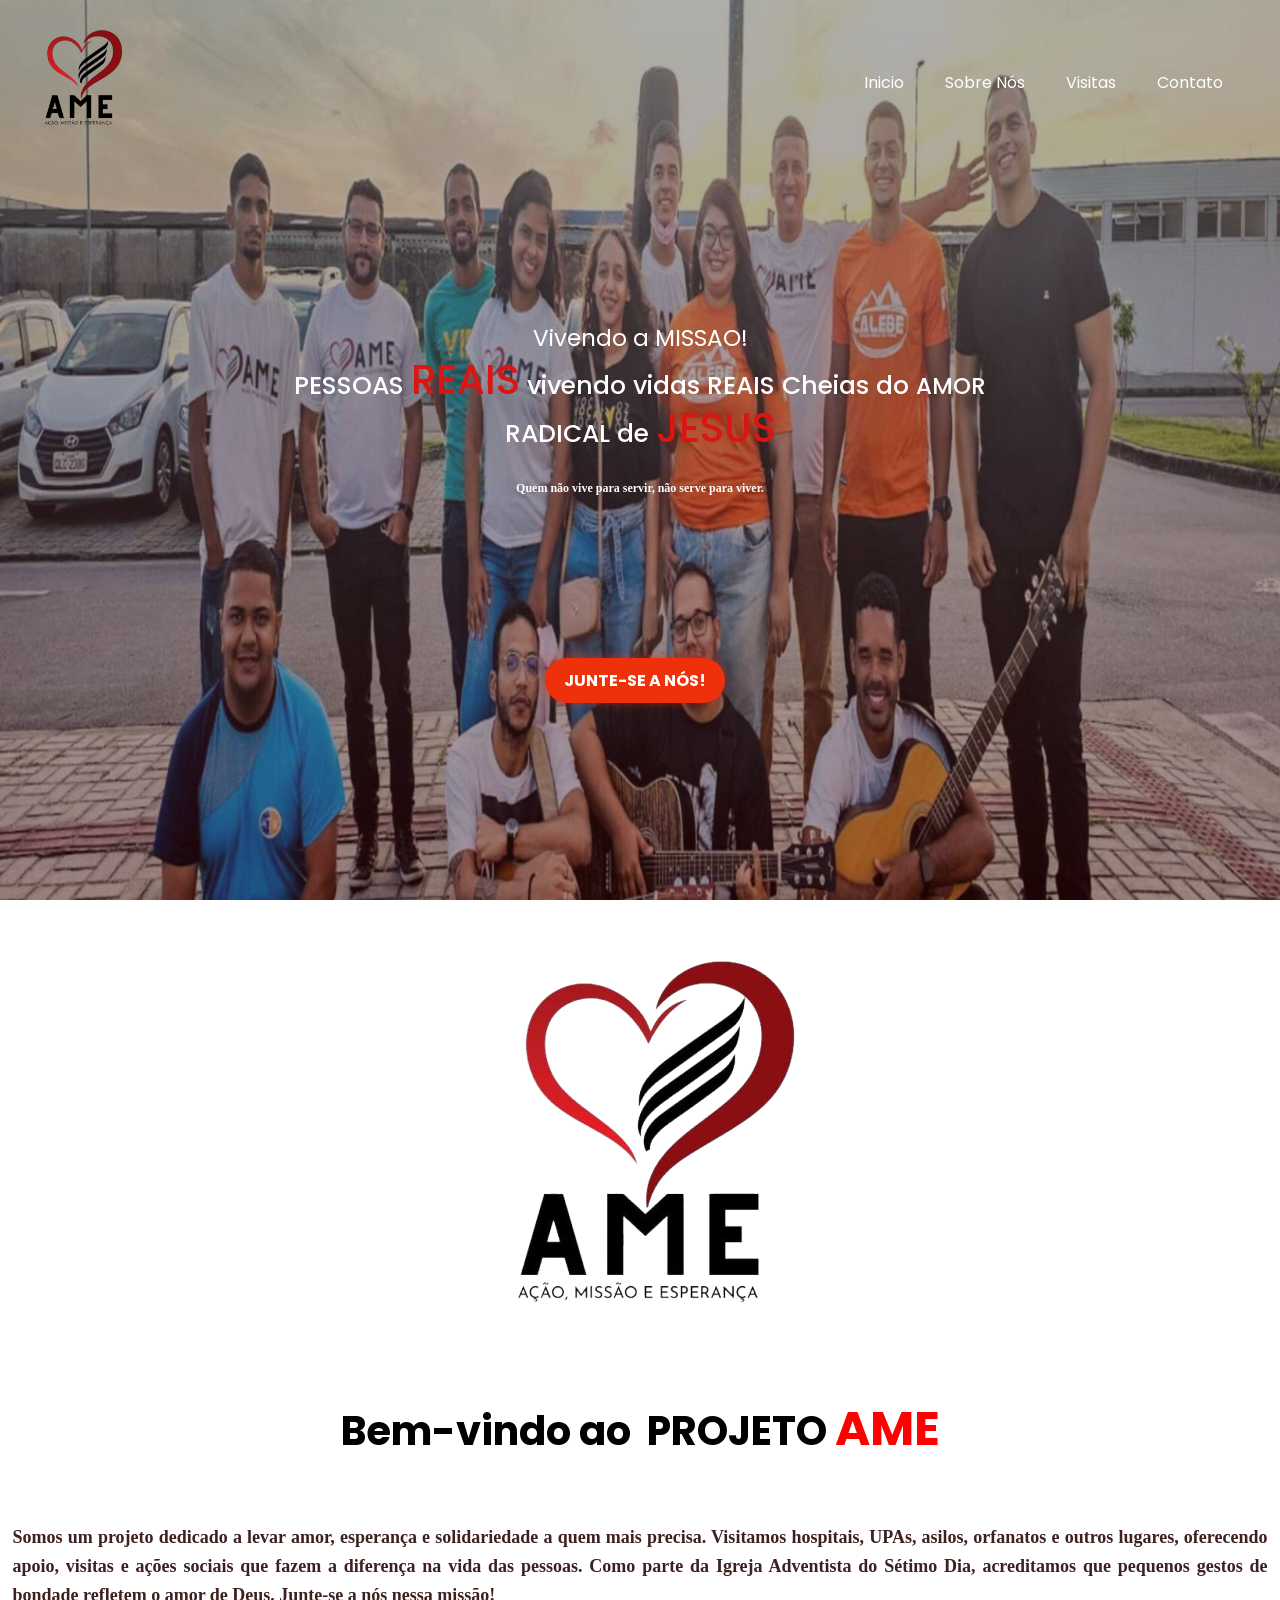
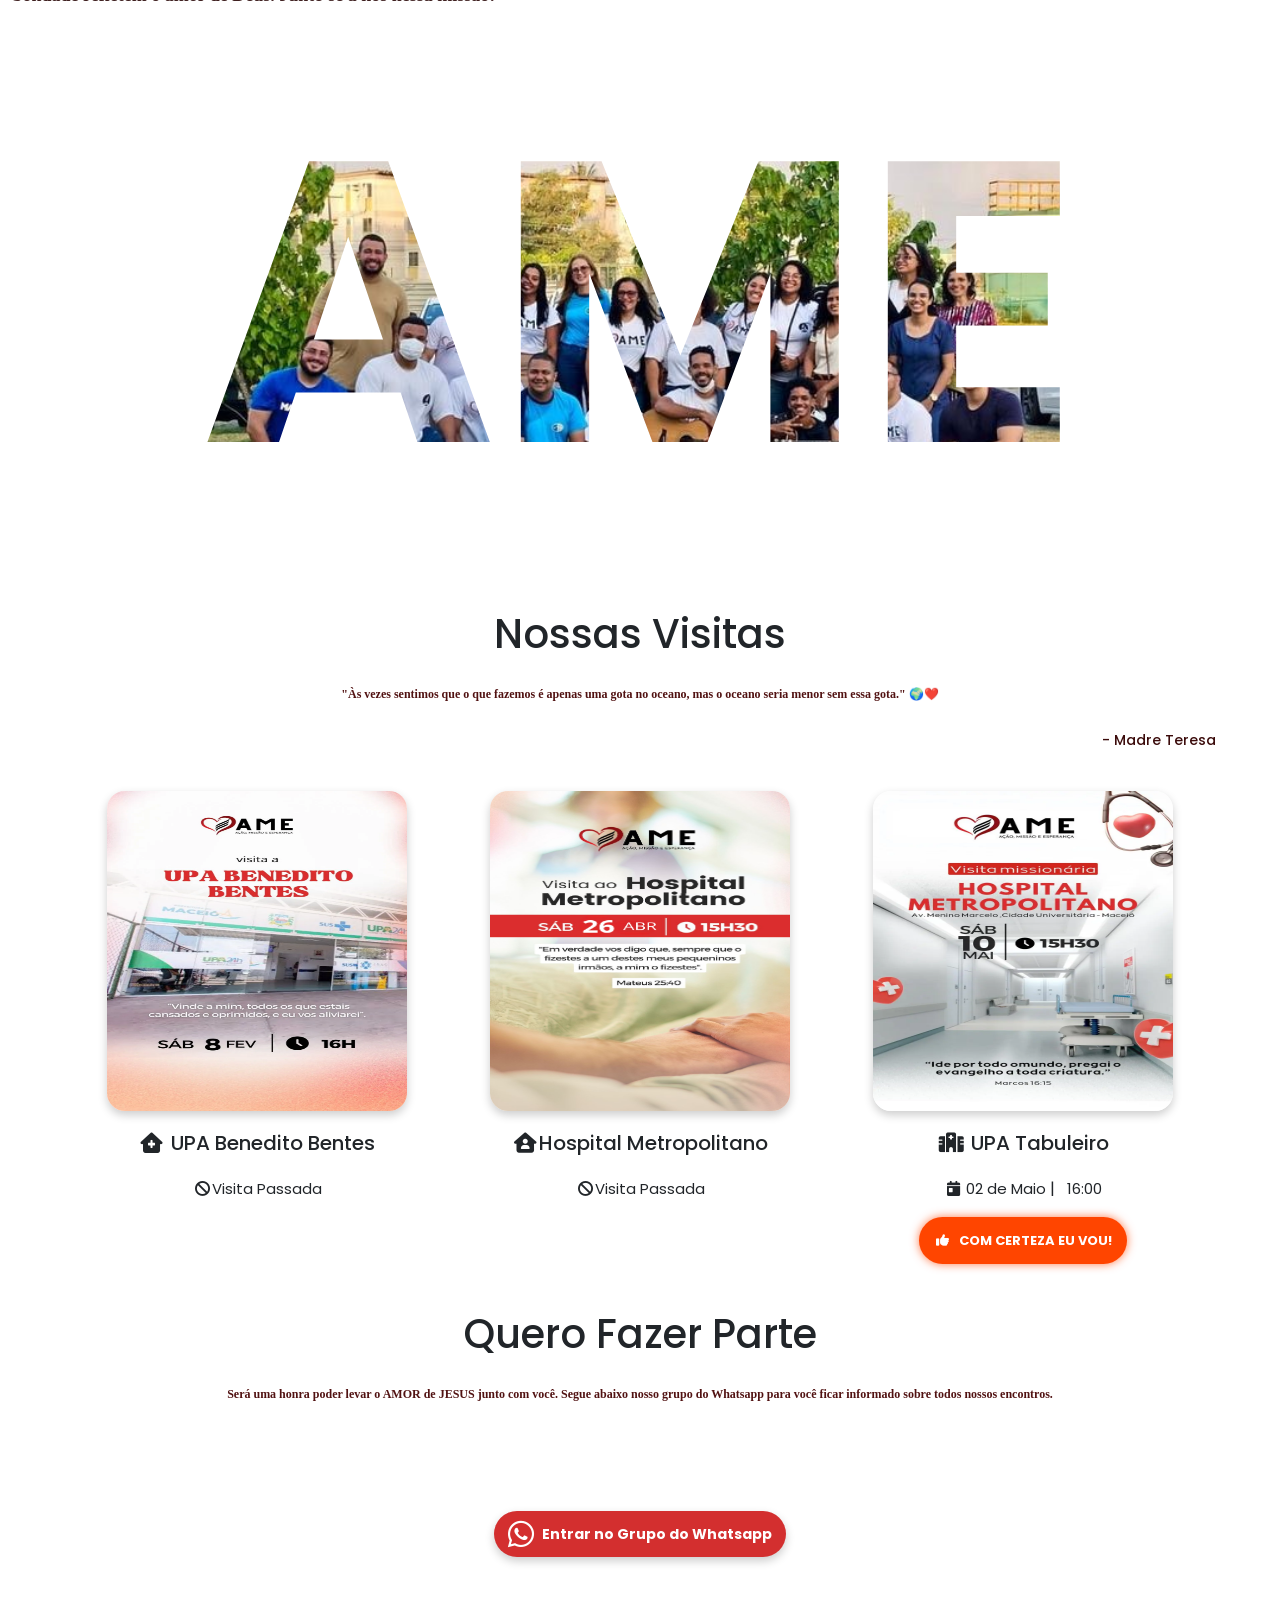
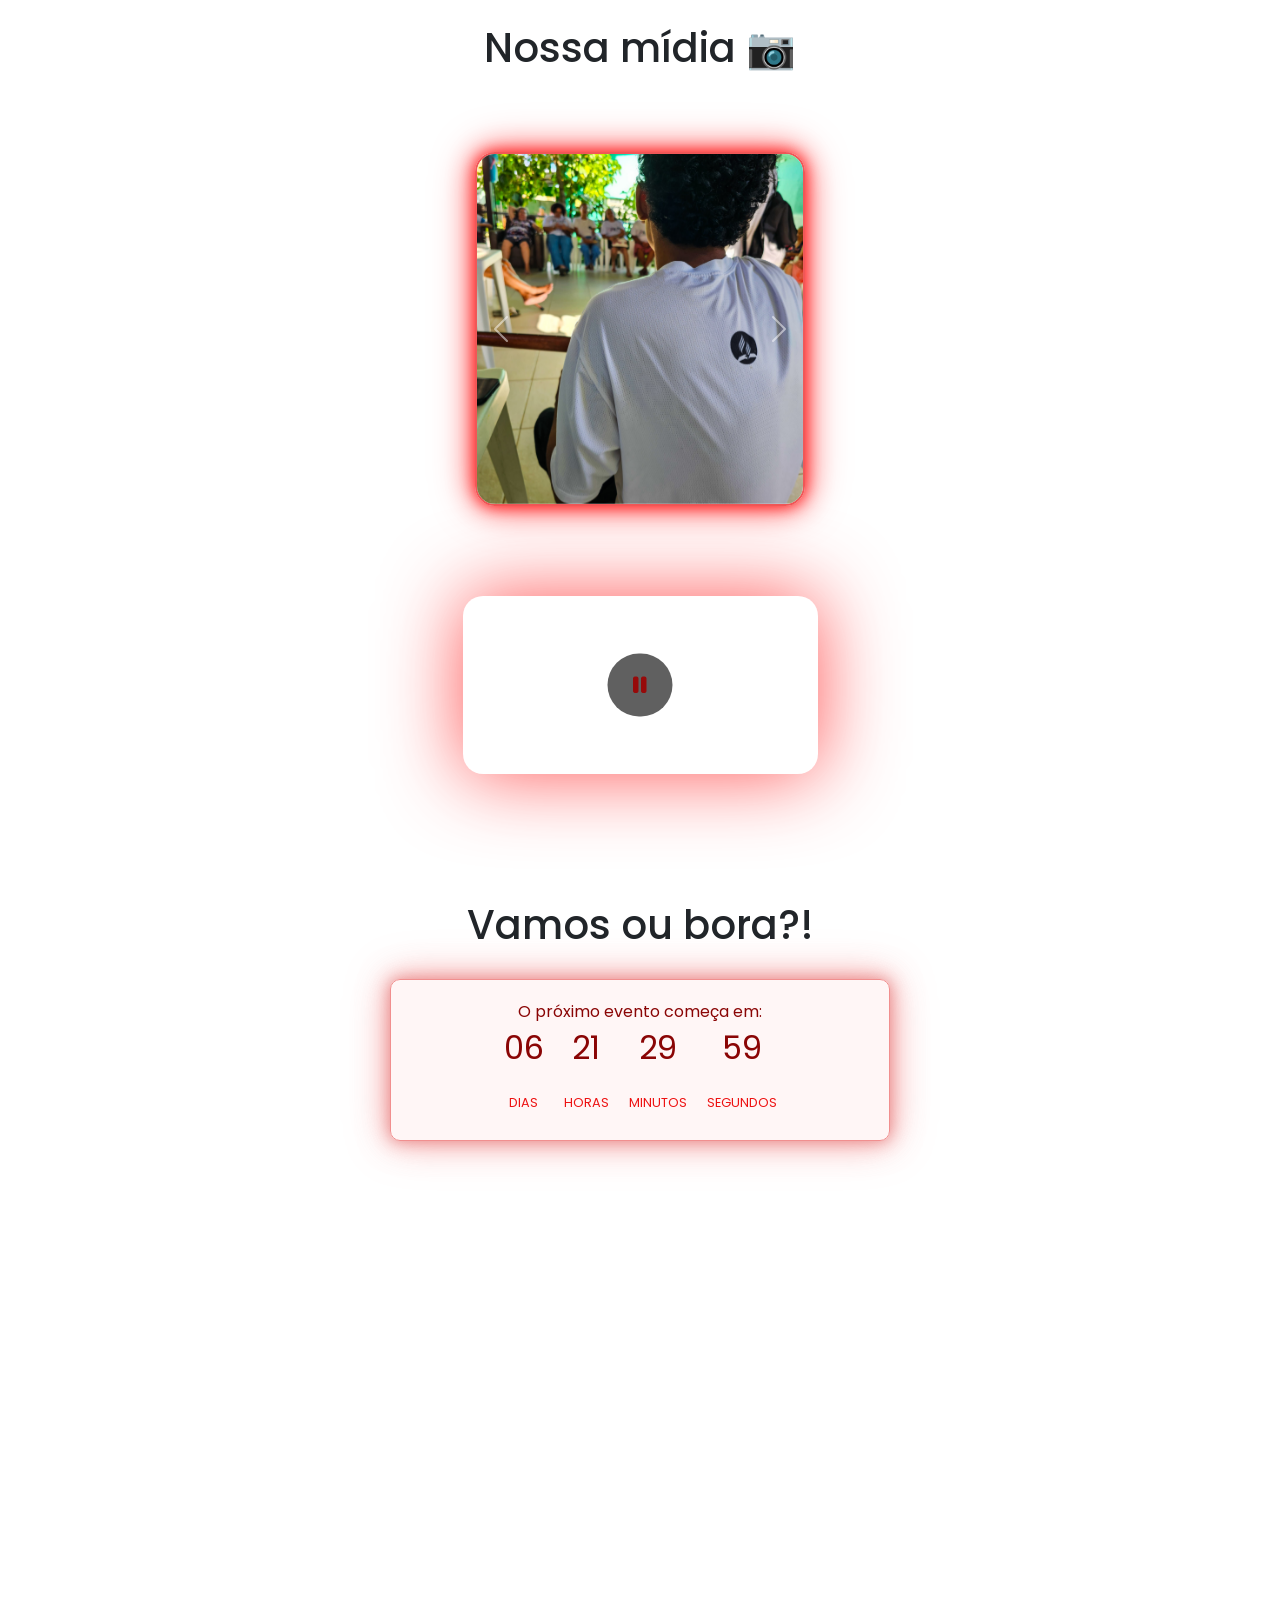
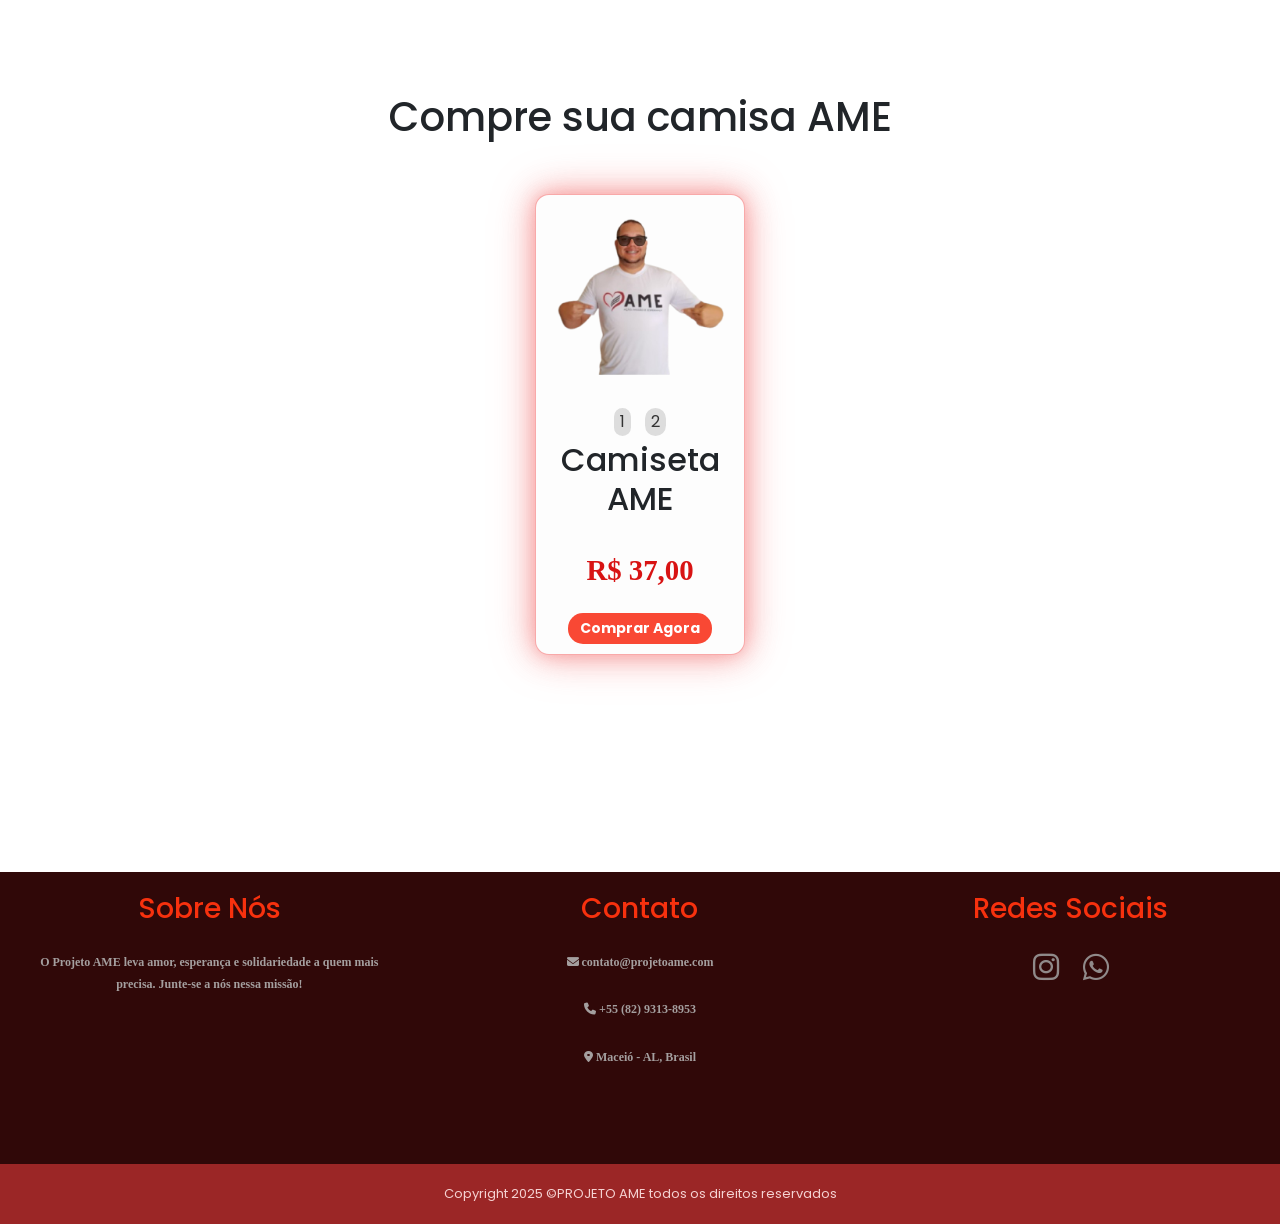
==== commit 64c6105b: "Update iframe source URL in index.html" ====
--- a/index.html
+++ b/index.html
@@ -351,7 +351,7 @@
             <br />
             <br />
           <div class="iframe-container">
-              <iframe src="https://raspadinhabiblica.online/" width="100%" height="400px" frameborder="0"></iframe>
+              <iframe src="https://raspadinhabiblica.vercel.app/" width="100%" height="400px" frameborder="0"></iframe>
           <br />
           <br />
           <br />
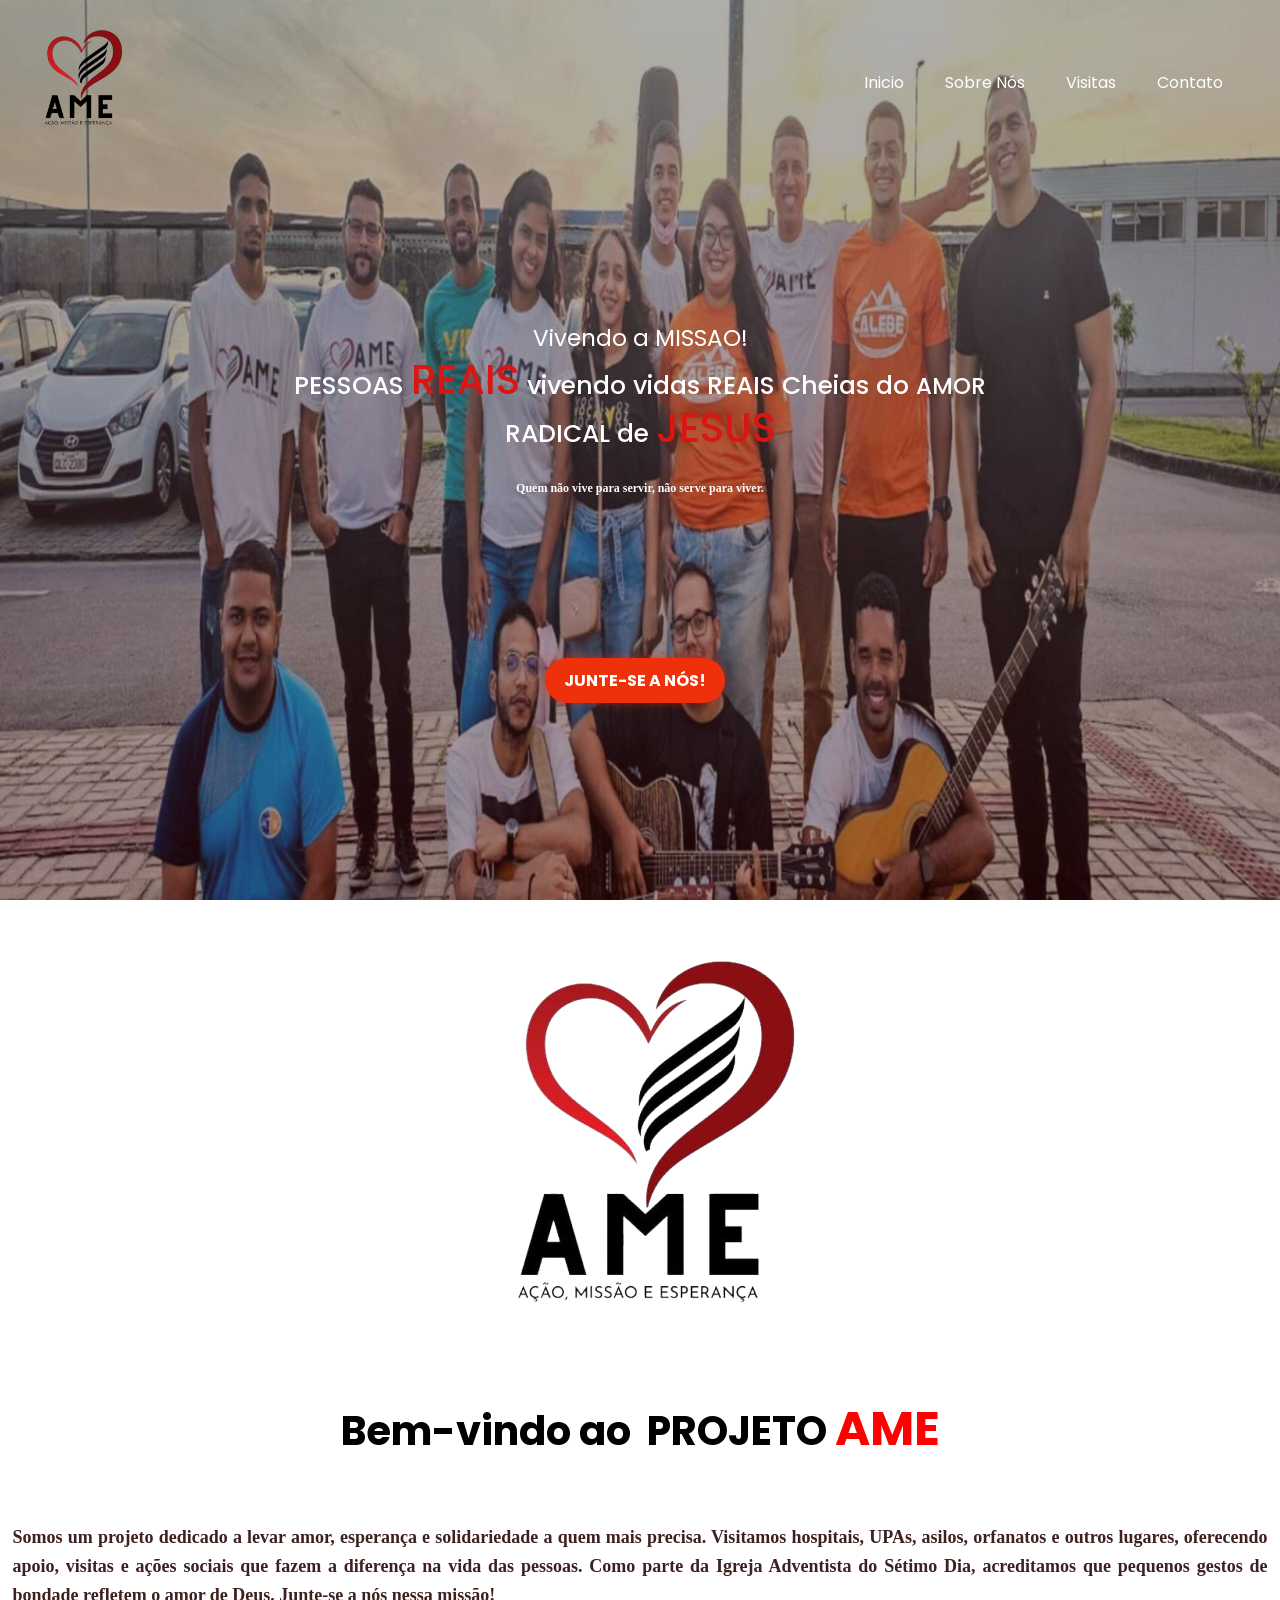
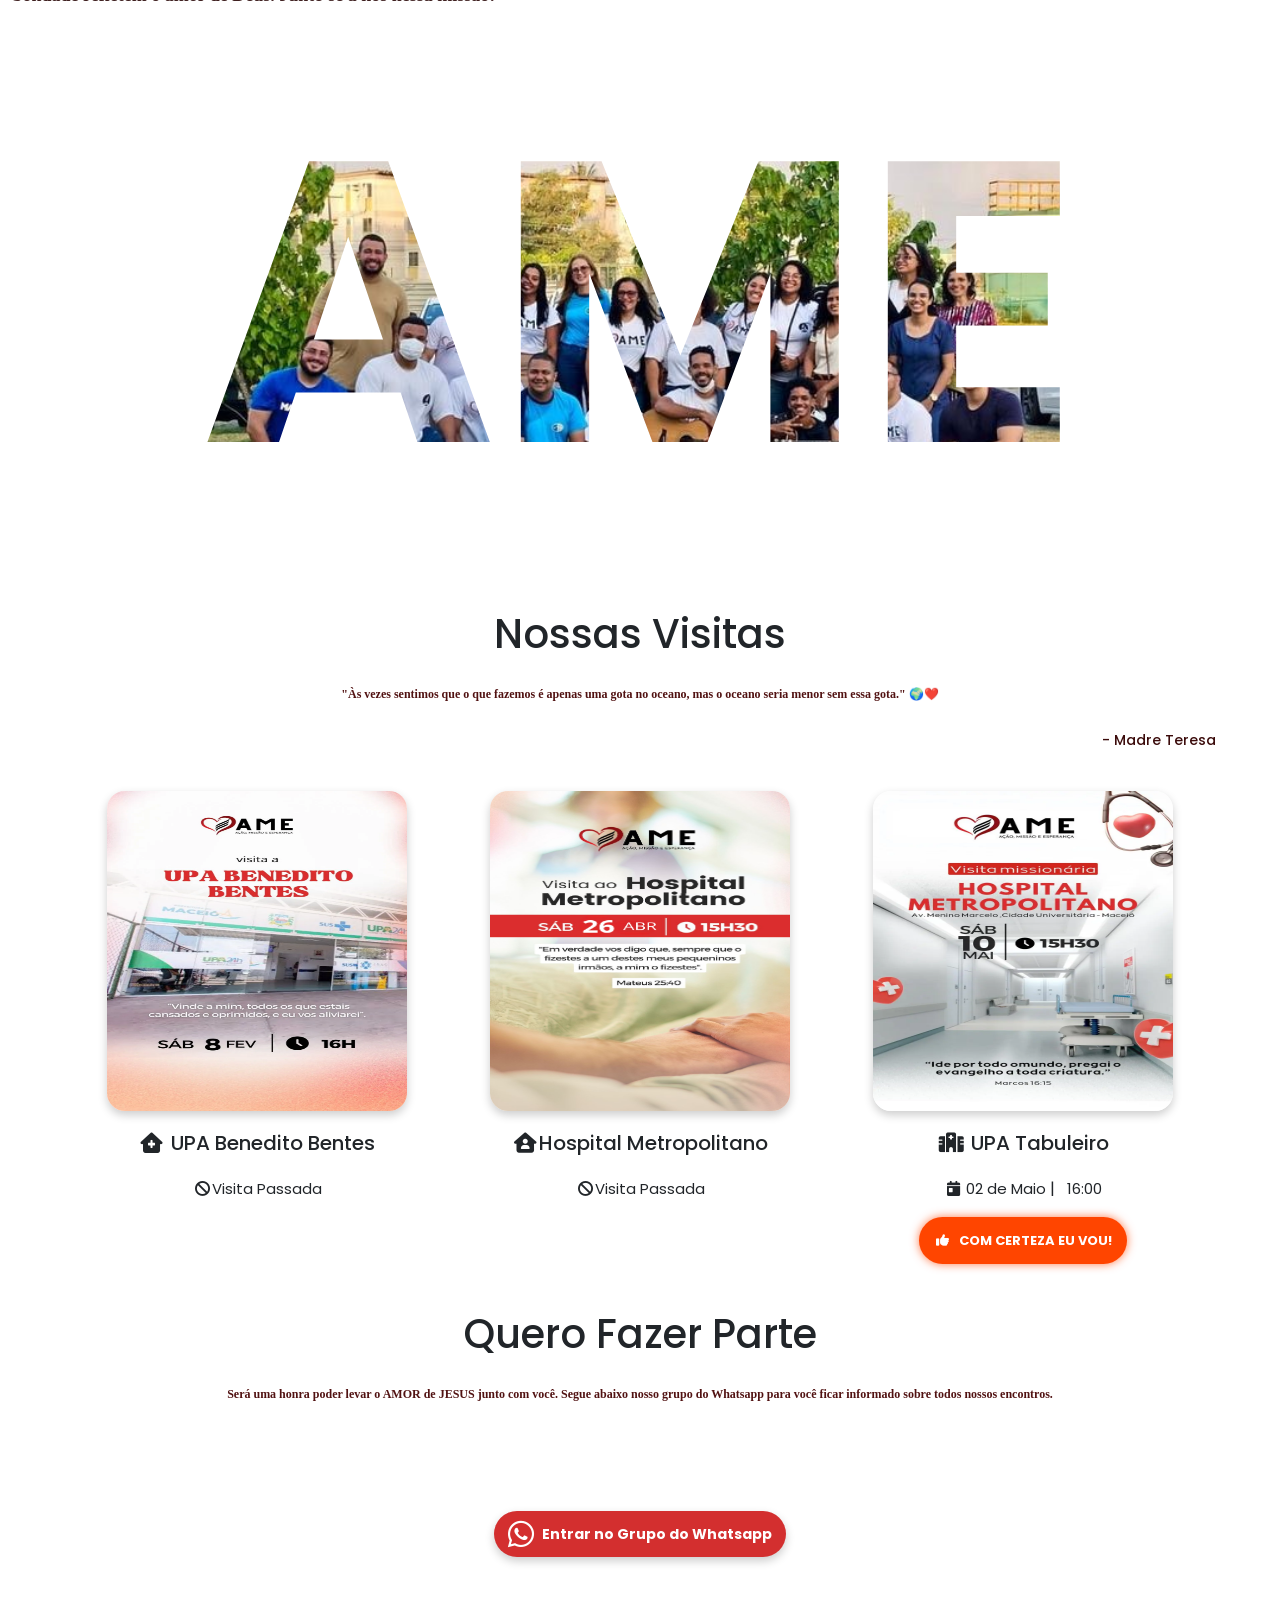
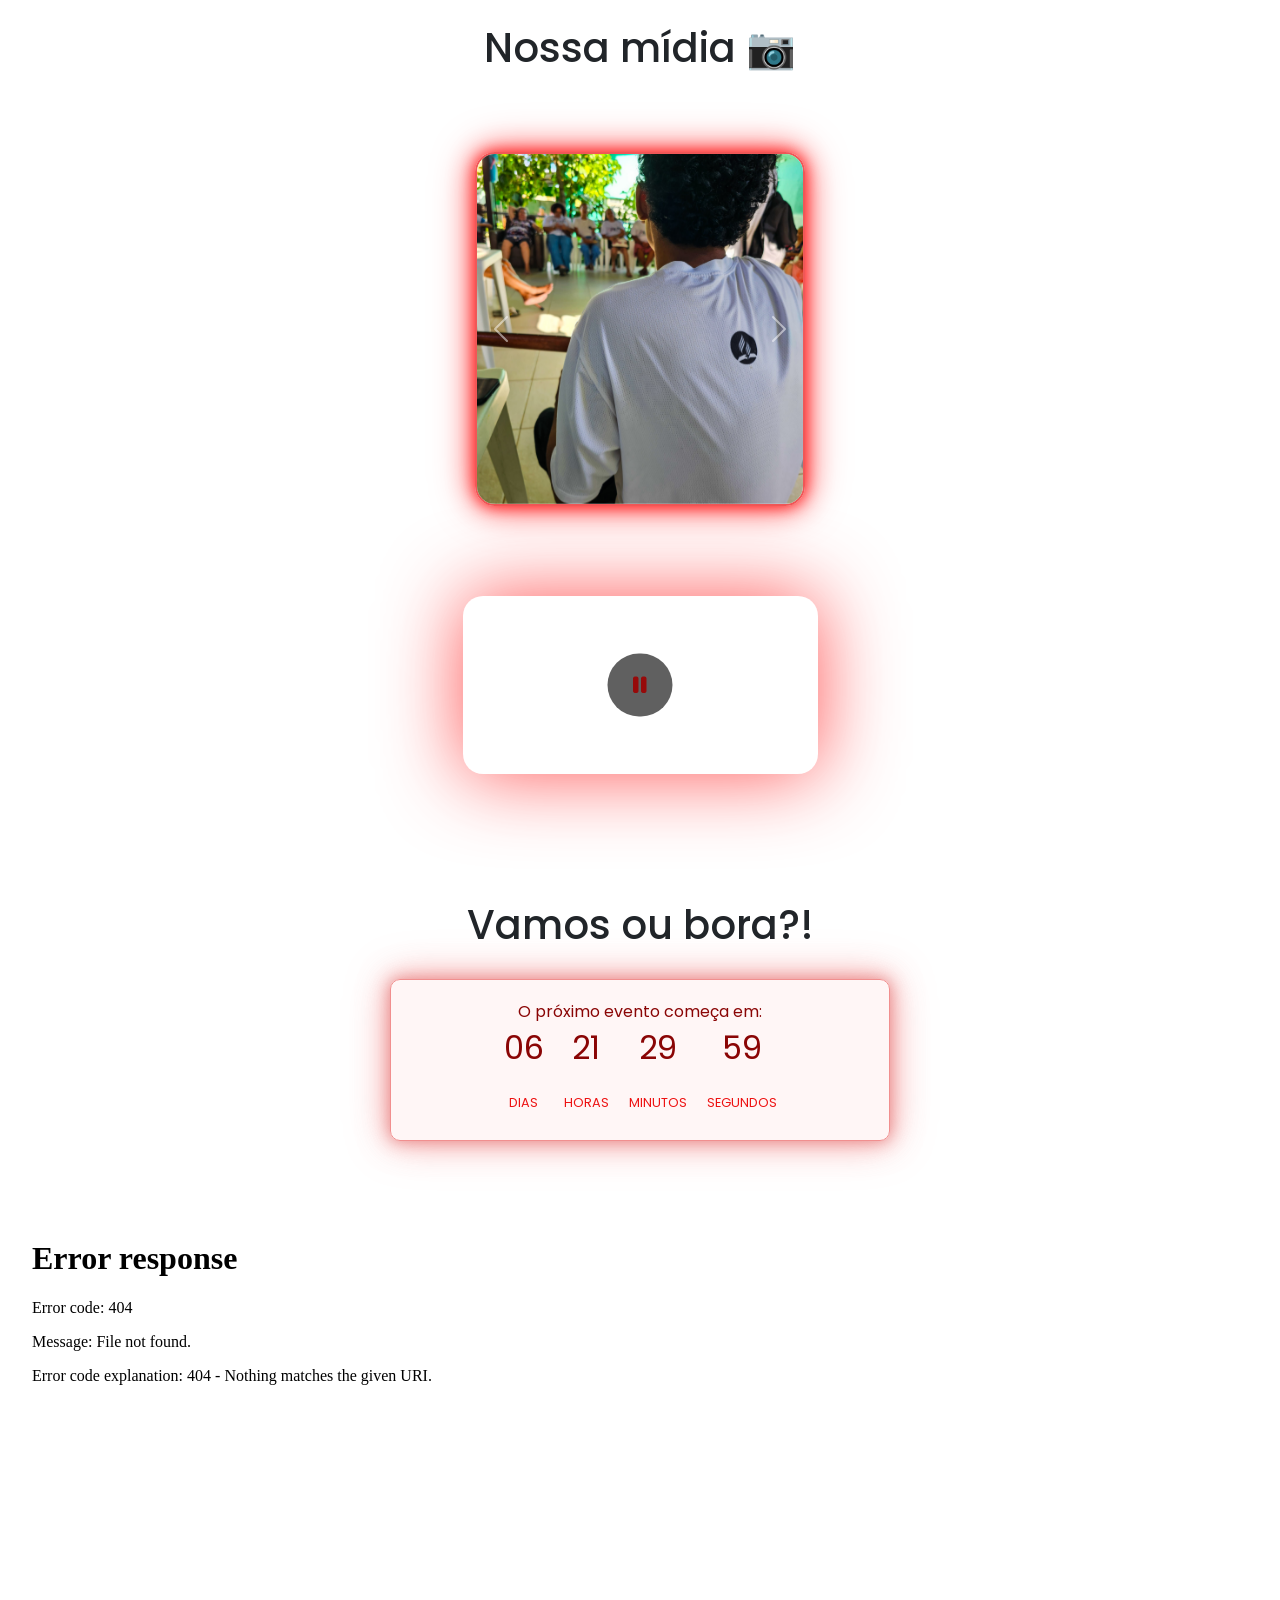
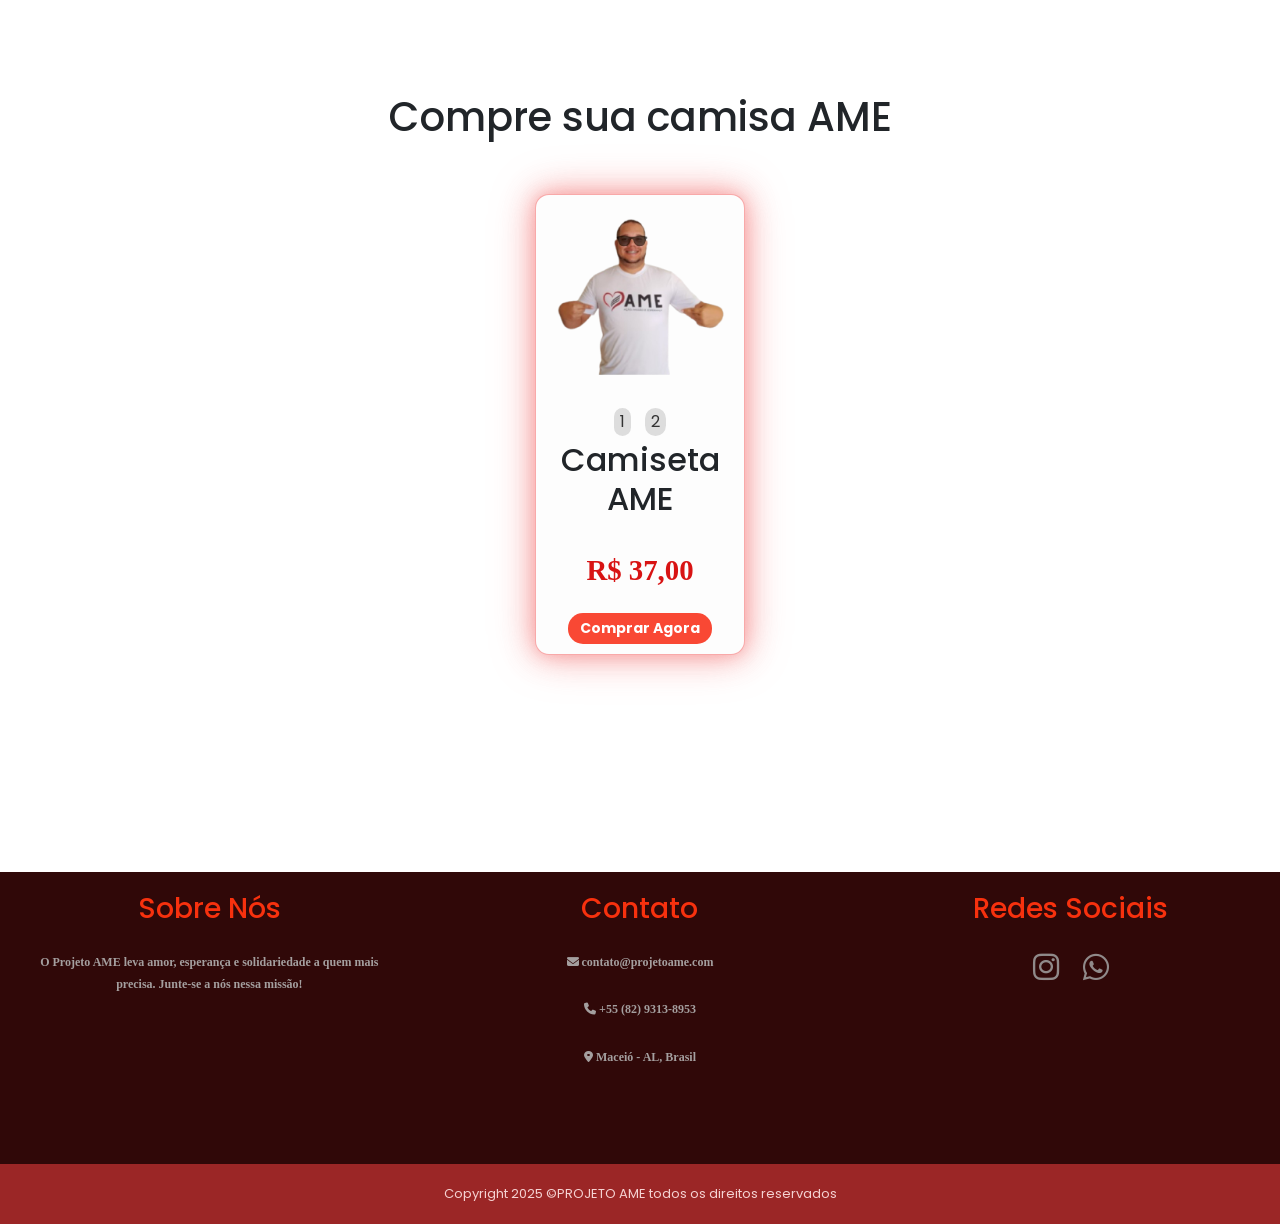
==== commit f5ff5dad: "Update iframe source URL in index.html" ====
--- a/index.html
+++ b/index.html
@@ -351,7 +351,7 @@
             <br />
             <br />
           <div class="iframe-container">
-              <iframe src="https://raspadinhabiblica.vercel.app/" width="100%" height="400px" frameborder="0"></iframe>
+              <iframe src="raspadinhabiblicavercelapp.vercel.app/" width="100%" height="400px" frameborder="0"></iframe>
           <br />
           <br />
           <br />
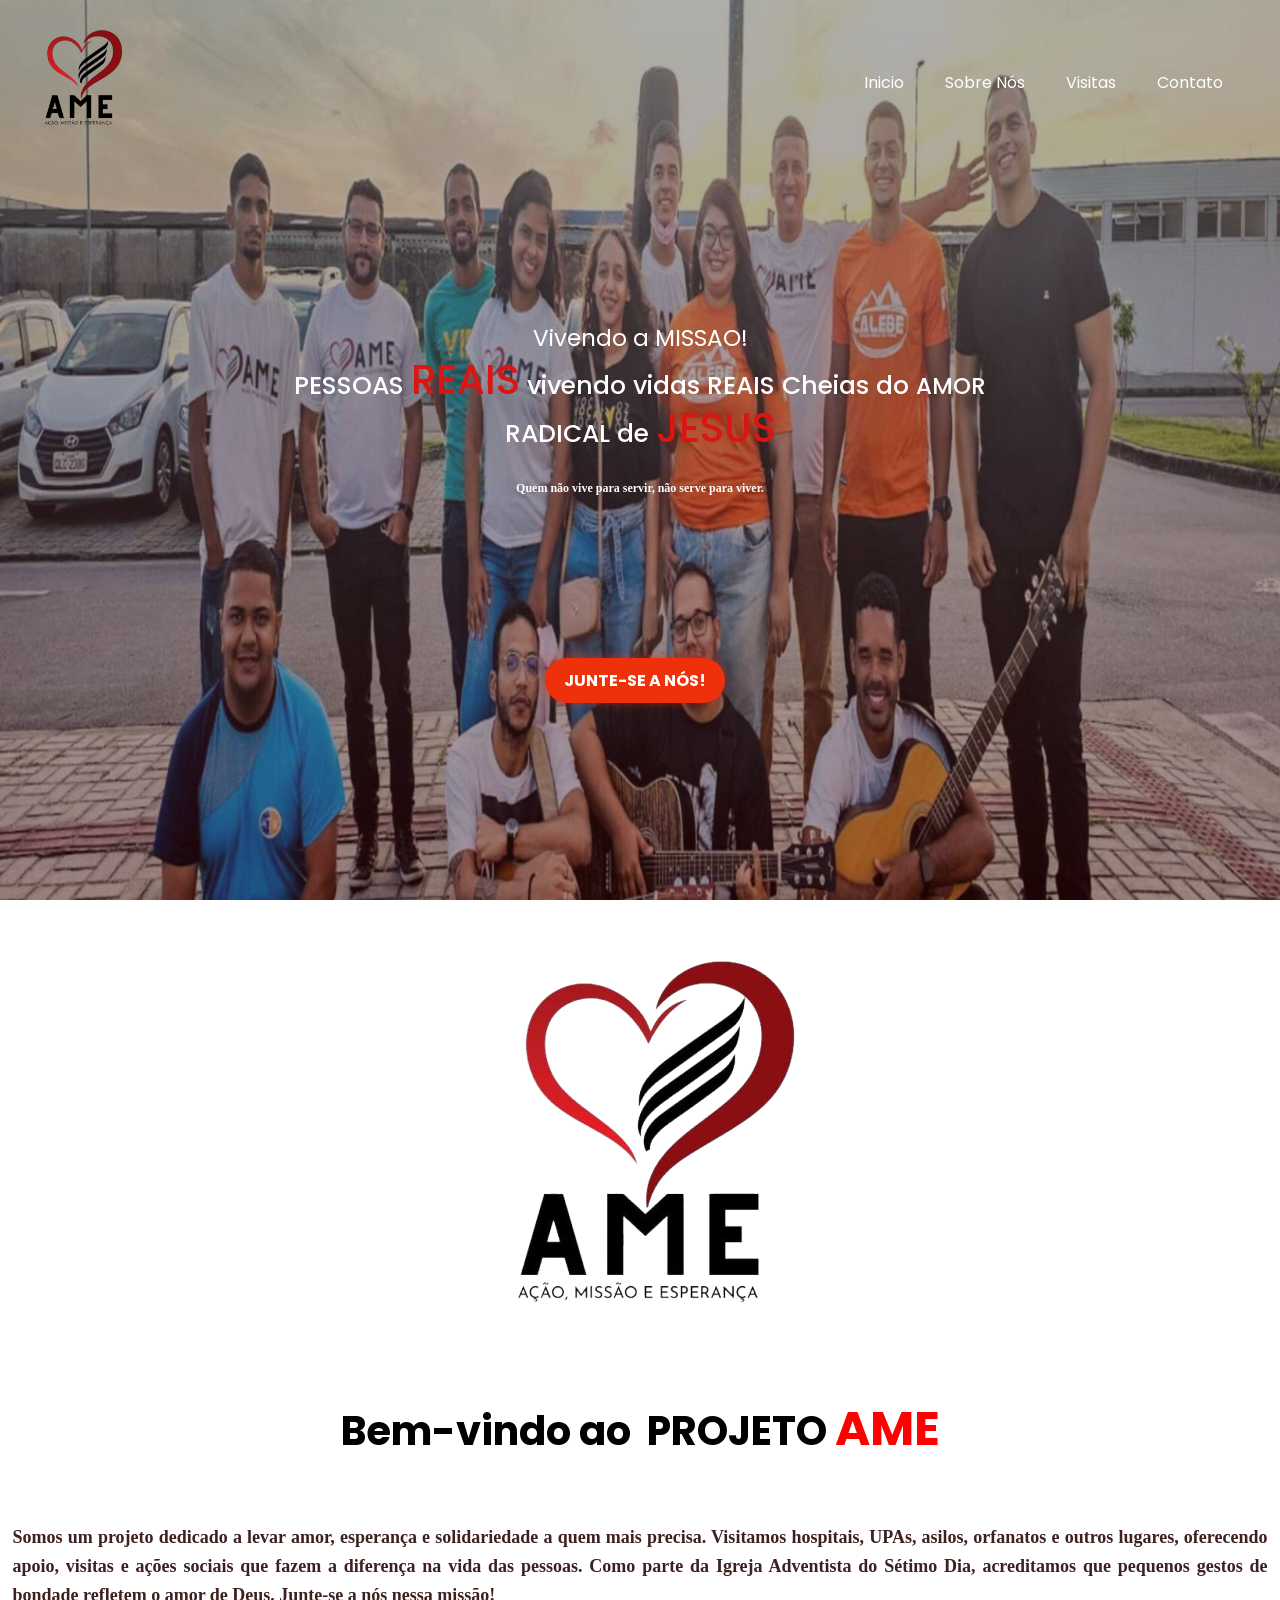
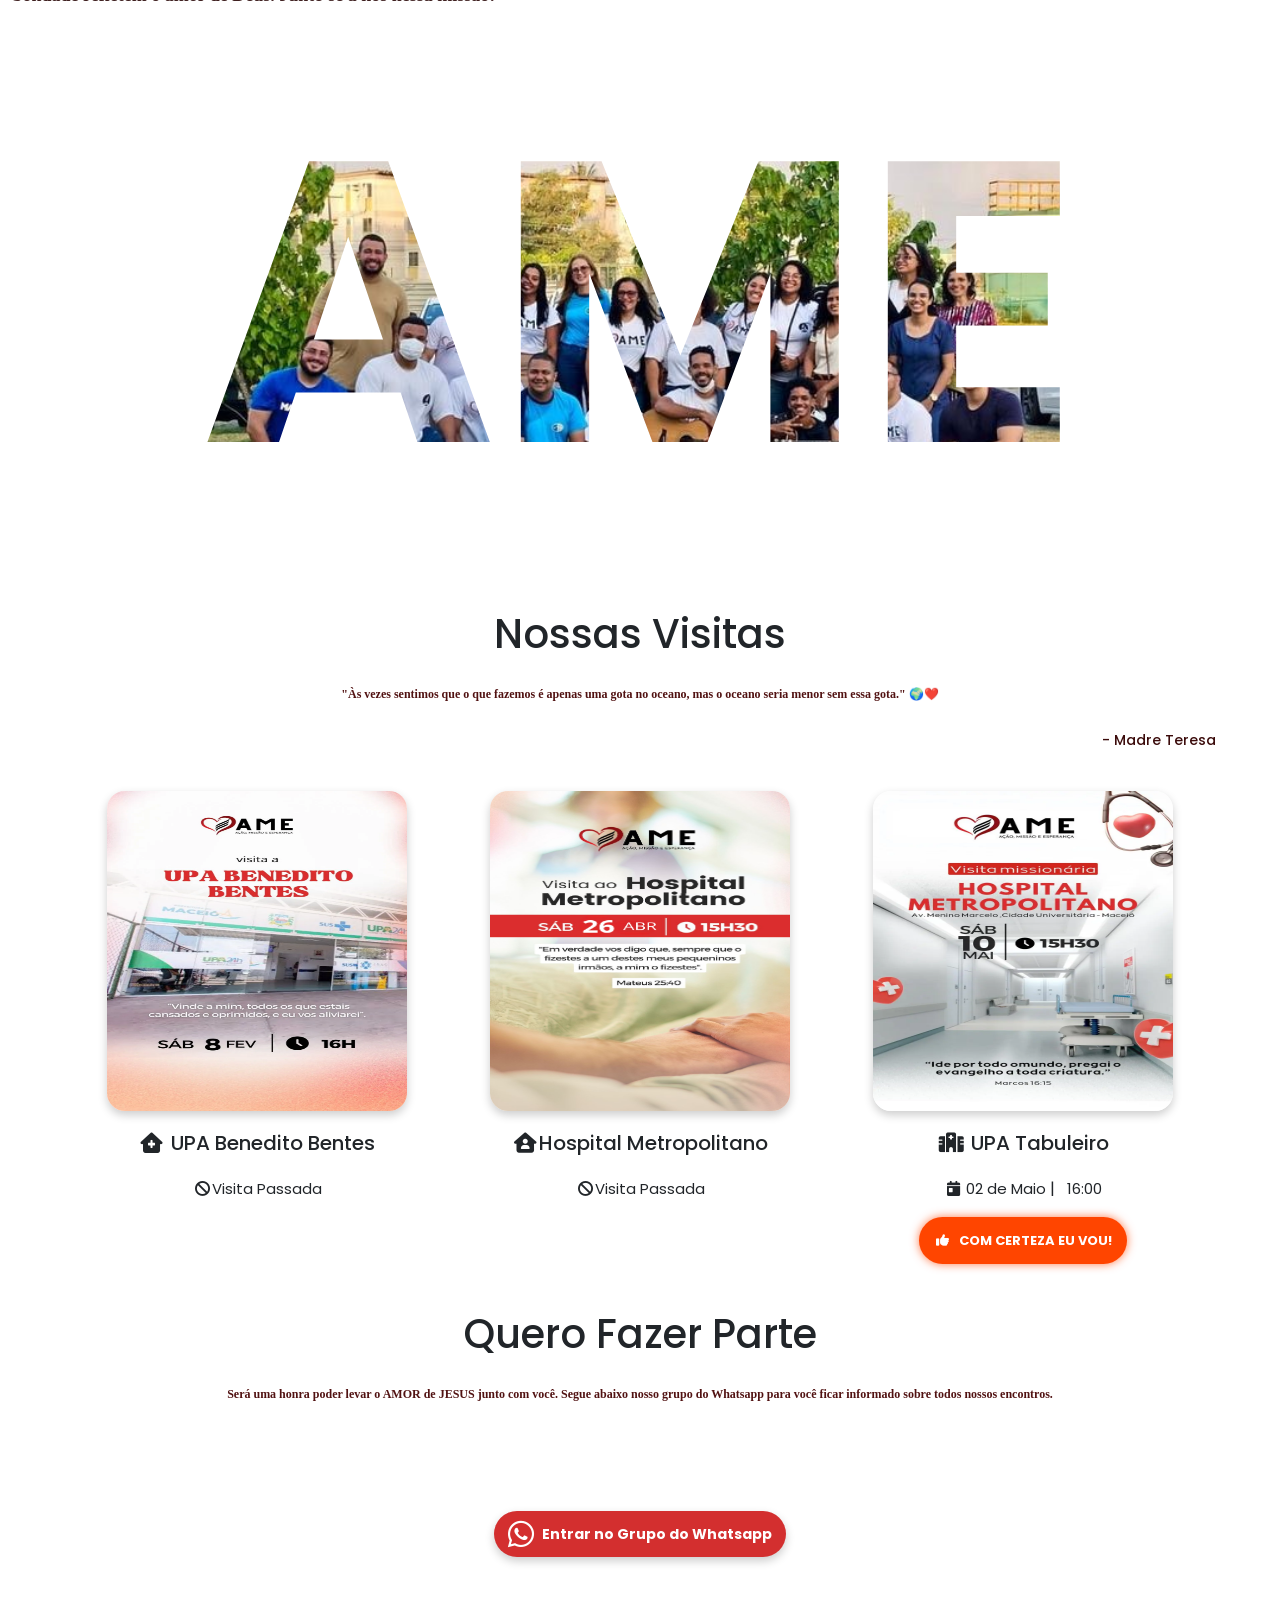
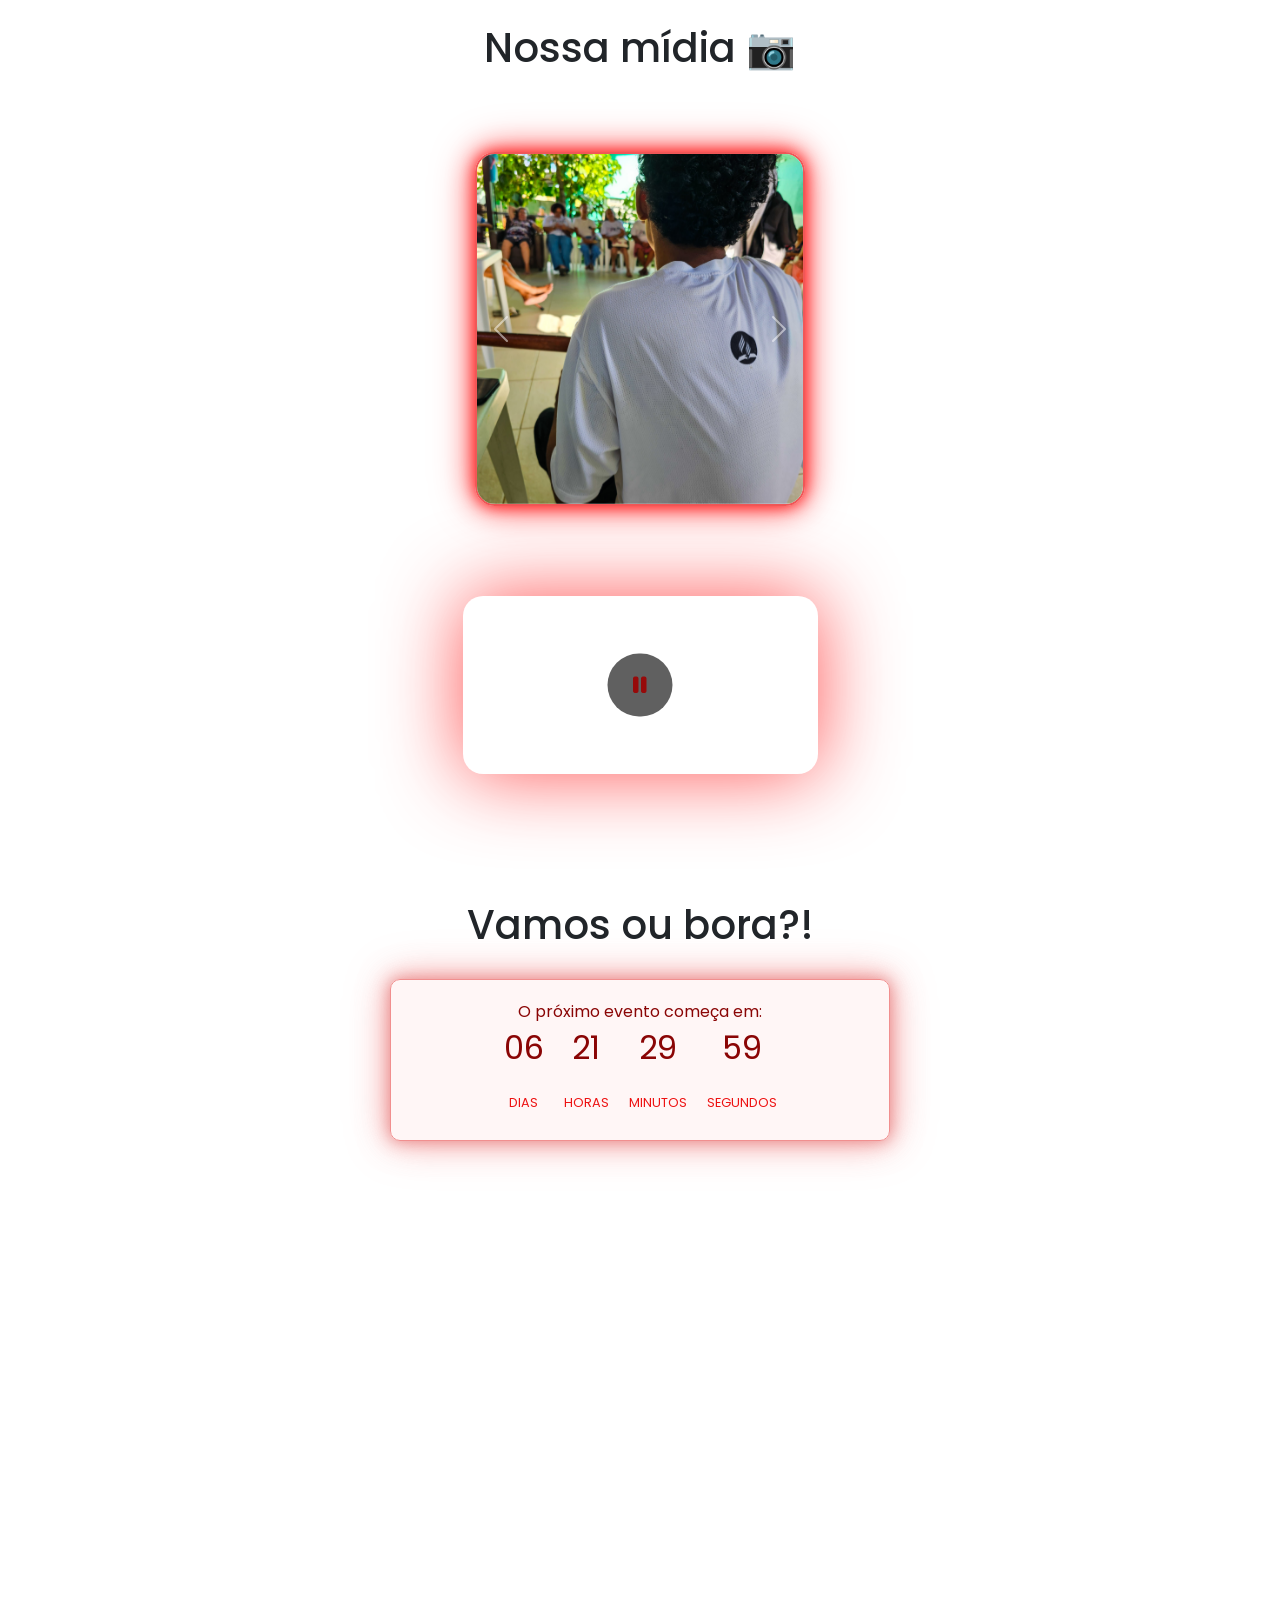
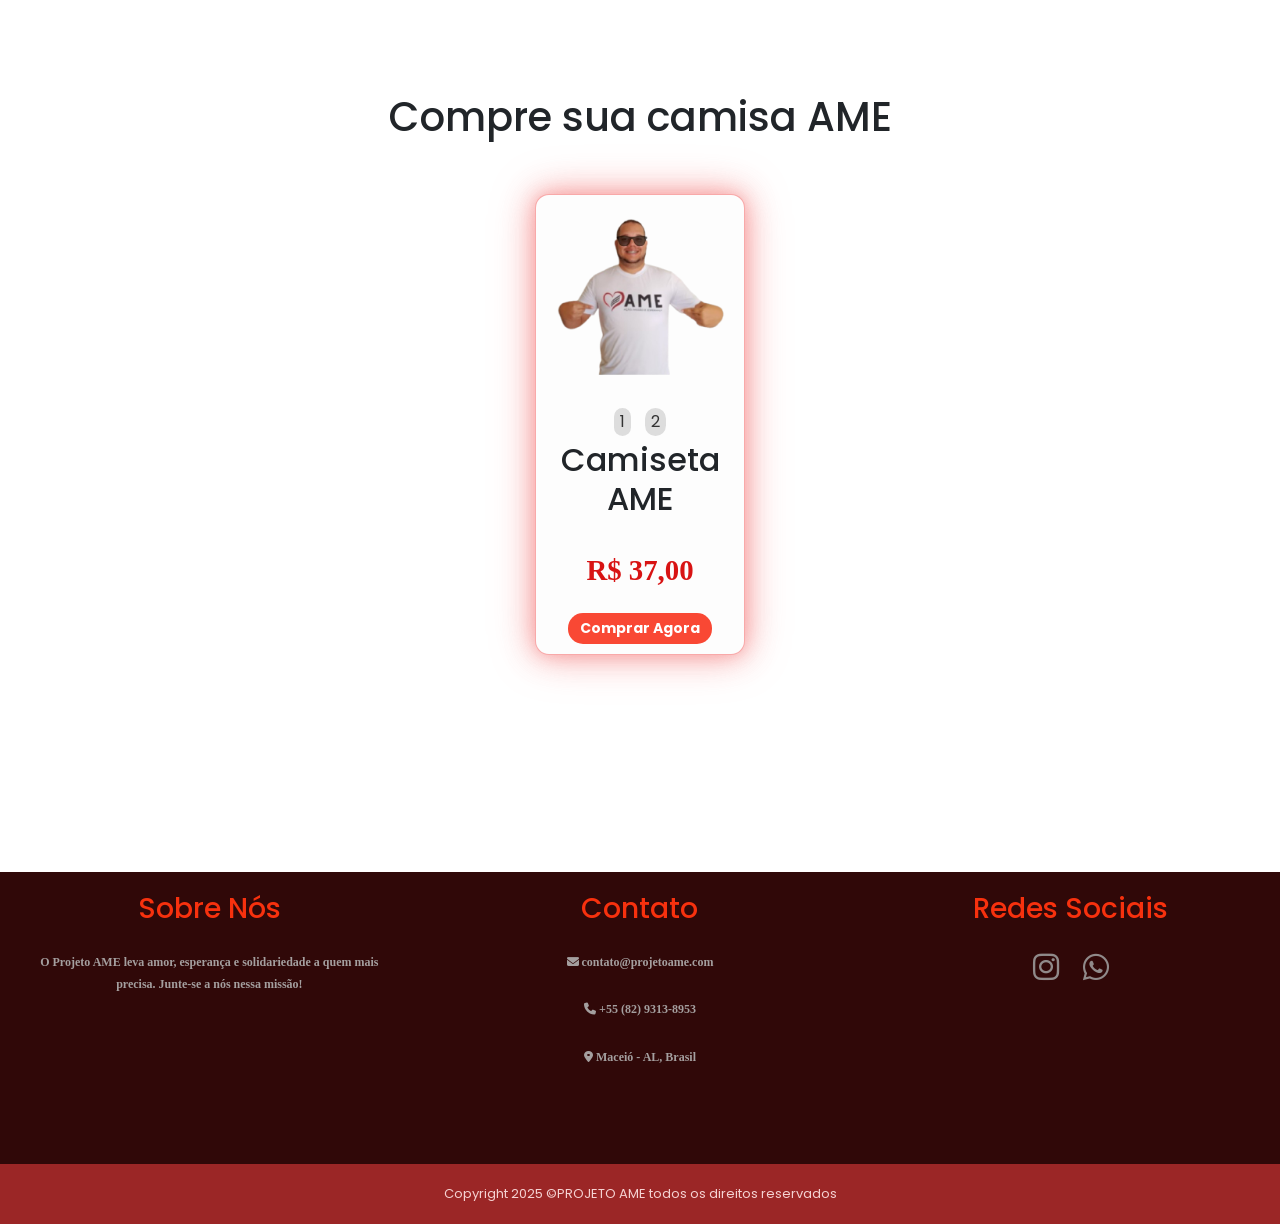
==== commit 649dbc52: "Fix iframe source URL to include HTTPS" ====
--- a/index.html
+++ b/index.html
@@ -351,7 +351,7 @@
             <br />
             <br />
           <div class="iframe-container">
-              <iframe src="raspadinhabiblicavercelapp.vercel.app/" width="100%" height="400px" frameborder="0"></iframe>
+              <iframe src="https://raspadinhabiblicavercelapp.vercel.app/" width="100%" height="400px" frameborder="0"></iframe>
           <br />
           <br />
           <br />
